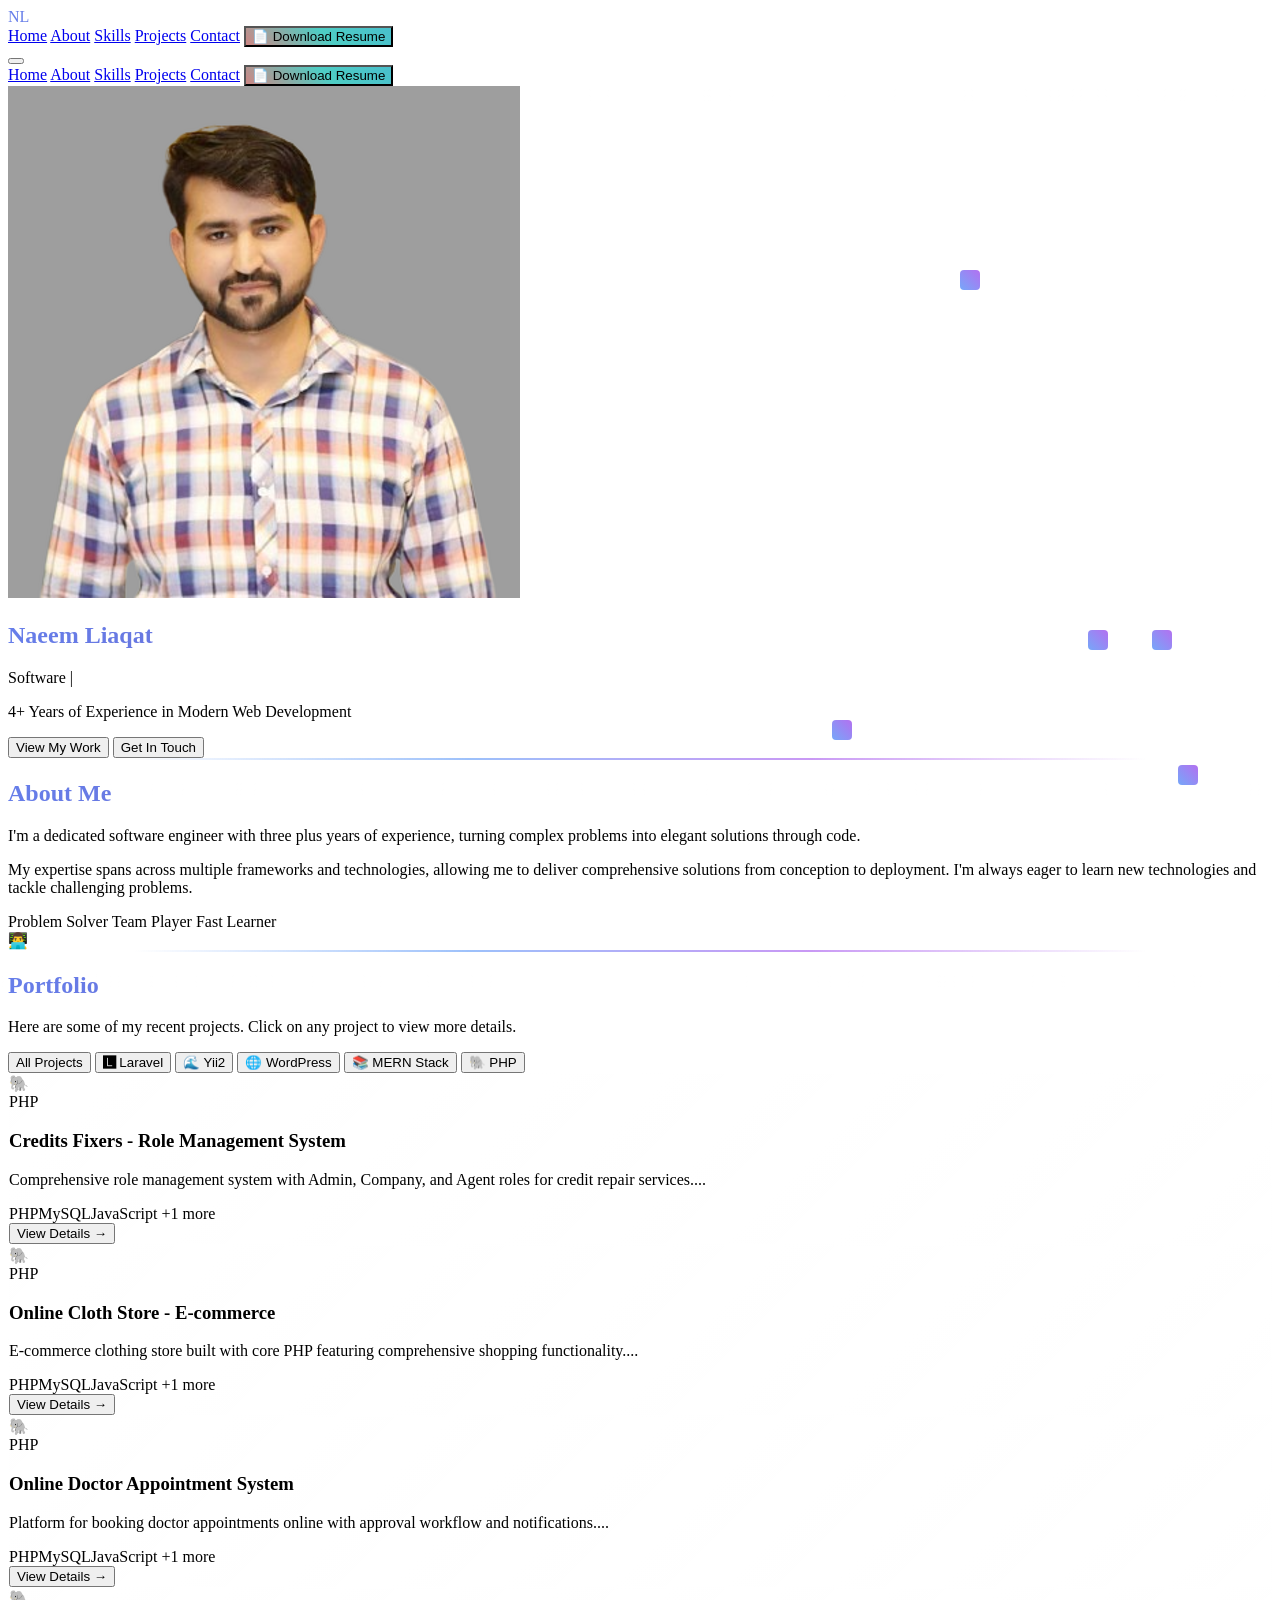
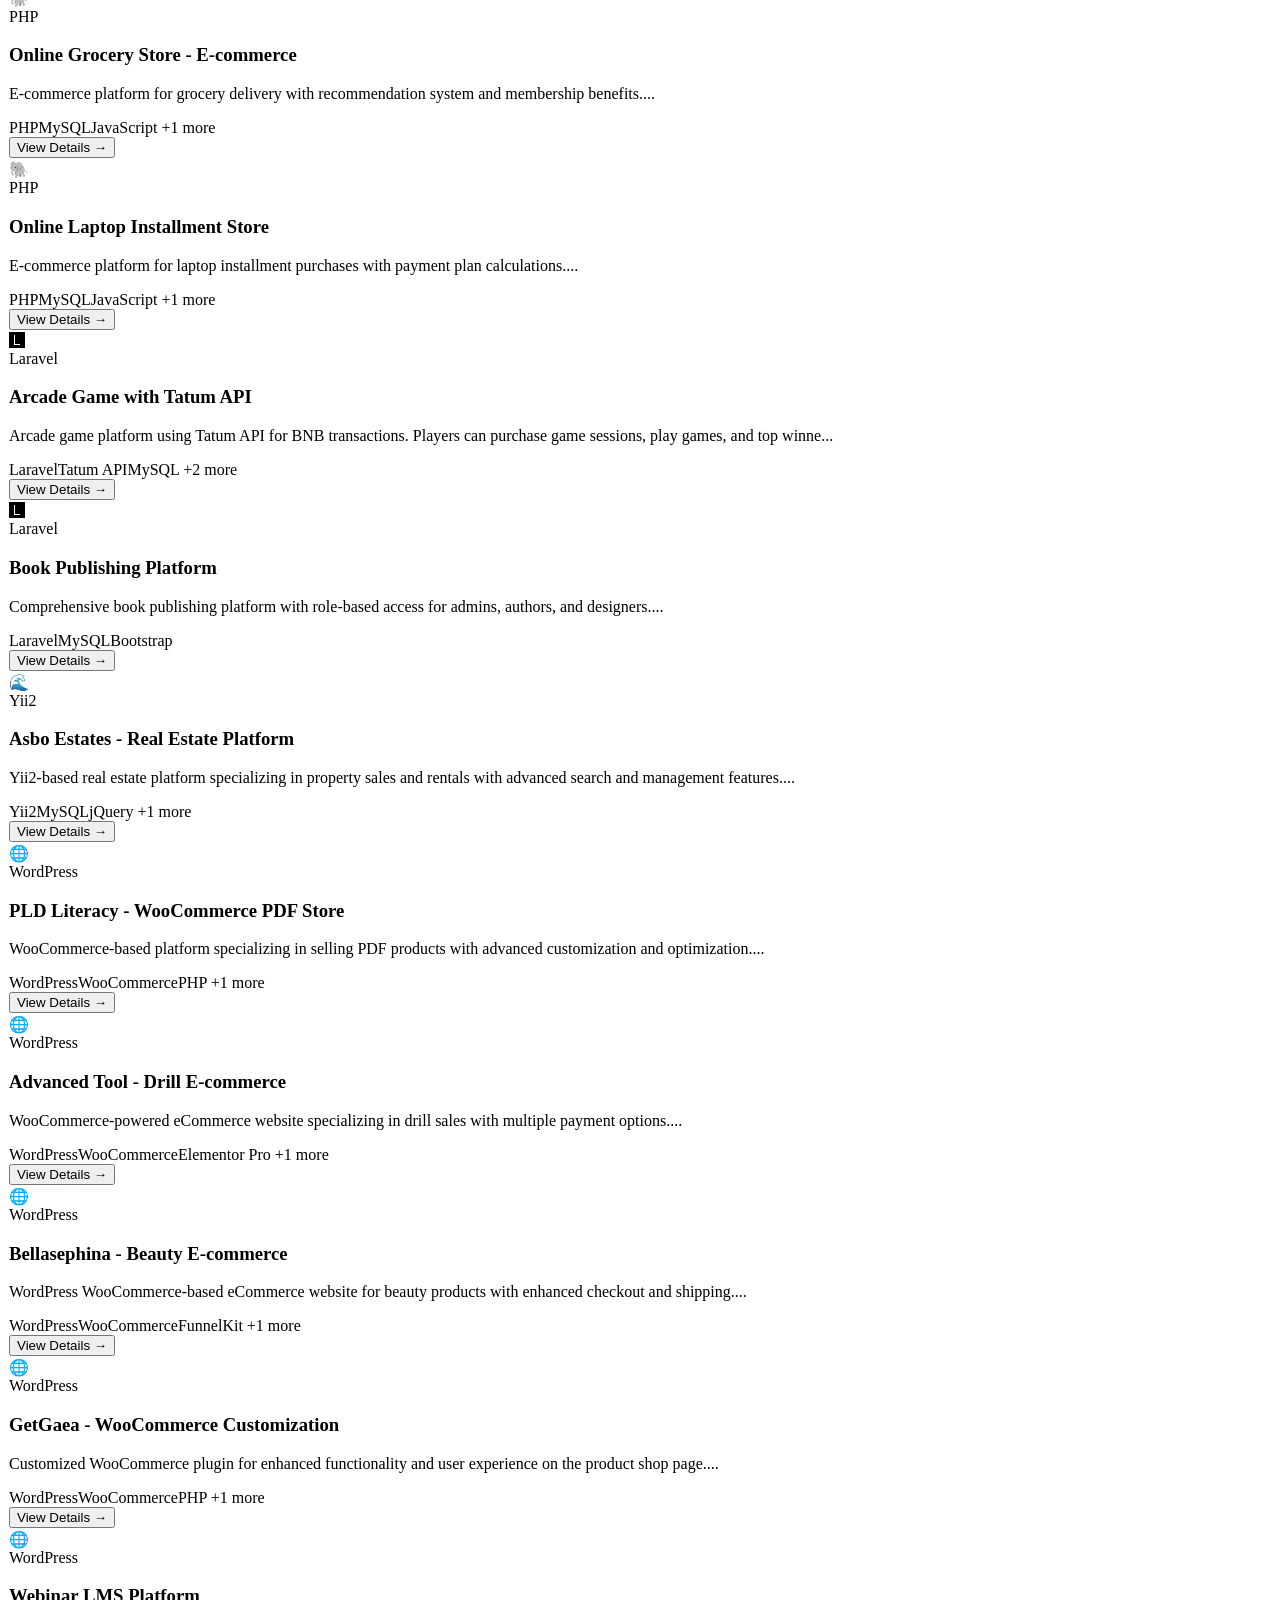
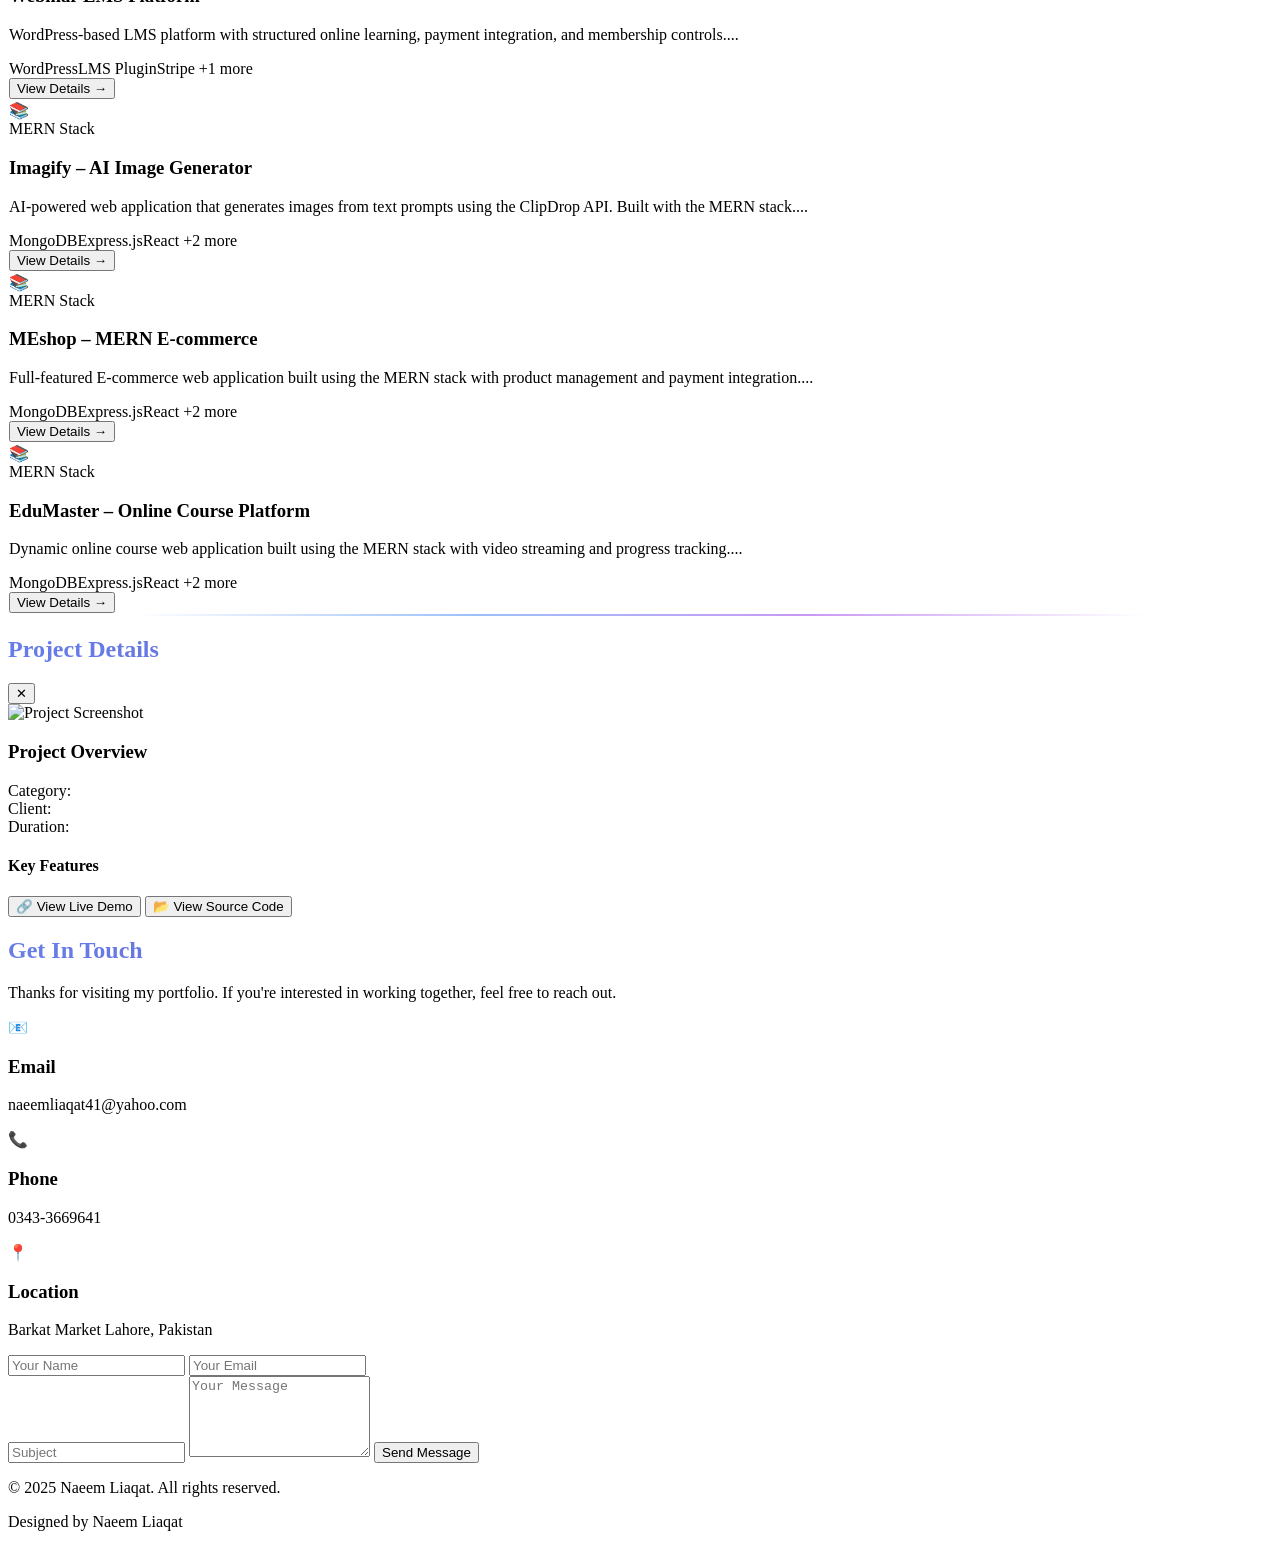
==== index.html @ 02dc53db "Initial portfolio commit" ====
<!DOCTYPE html>
<html lang="en">
<head>
    <meta charset="UTF-8">
    <meta name="viewport" content="width=device-width, initial-scale=1.0">
    <title>Naeem Liaqat - Software Engineer Portfolio</title>
    <link rel="stylesheet" href="https://cdnjs.cloudflare.com/ajax/libs/font-awesome/6.4.0/css/all.min.css">
    <script src="https://cdn.tailwindcss.com"></script>
    <style>
        @keyframes fadeInUp {
            from {
                opacity: 0;
                transform: translateY(30px);
            }
            to {
                opacity: 1;
                transform: translateY(0);
            }
        }
        
        @keyframes float {
            0%, 100% {
                transform: translateY(0px) rotateY(0deg);
            }
            50% {
                transform: translateY(-10px) rotateY(5deg);
            }
        }
        
        @keyframes thunderFlash {
            0%, 100% {
                opacity: 0;
                filter: brightness(1);
            }
            5% {
                opacity: 1;
                filter: brightness(2);
            }
            10% {
                opacity: 0.8;
                filter: brightness(1.8);
            }
            15% {
                opacity: 1;
                filter: brightness(2.2);
            }
            20%, 100% {
                opacity: 0;
                filter: brightness(1);
            }
        }

        @keyframes cloudMove {
            0% {
                transform: translateX(-100%) translateY(0);
            }
            50% {
                transform: translateX(0) translateY(-20px);
            }
            100% {
                transform: translateX(100%) translateY(0);
            }
        }
        
        @keyframes rainDrop {
            0% {
                opacity: 1;
                transform: translateY(-10px);
            }
            100% {
                opacity: 0;
                transform: translateY(50px);
            }
        }
        
        .animate-fadeInUp {
            animation: fadeInUp 0.8s ease-out;
        }
        
        .animate-float {
            animation: float 4s ease-in-out infinite;
        }
        
        .animate-thunder {
            animation: thunderFlash 3s ease-in-out;
        }

        .animate-cloud {
            animation: cloudMove 20s linear infinite;
        }
        
        .animate-rain {
            animation: rainDrop 1.5s linear infinite;
        }
        
        .gradient-text {
            background: linear-gradient(135deg, #667eea 0%, #764ba2 100%);
            -webkit-background-clip: text;
            -webkit-text-fill-color: transparent;
            background-clip: text;
        }
        
        .skill-card:hover {
            transform: perspective(1000px) translateY(-5px) rotateX(10deg) rotateY(5deg) scale(1.02);
            transition: all 0.3s ease;
        }
        
        .project-card {
            background: linear-gradient(135deg, rgba(255,255,255,0.1) 0%, rgba(255,255,255,0.05) 100%);
            backdrop-filter: blur(10px);
            border: 1px solid rgba(255,255,255,0.2);
            transform-style: preserve-3d;
        }
        
        .project-card:hover {
            transform: perspective(1000px) translateY(-10px) rotateX(5deg) rotateY(3deg) scale(1.02);
            transition: all 0.4s ease;
        }
        
        .floating-card {
            transform-style: preserve-3d;
            perspective: 1000px;
        }
        
        .modal-backdrop {
            backdrop-filter: blur(8px);
        }
        
        .download-btn {
            background: linear-gradient(45deg, #ff6b6b, #4ecdc4, #45b7d1, #96ceb4, #feca57);
            background-size: 300% 300%;
            animation: gradientShift 3s ease infinite;
        }
        
        @keyframes gradientShift {
            0% { background-position: 0% 50%; }
            50% { background-position: 100% 50%; }
            100% { background-position: 0% 50%; }
        }

        .typing-text::after {
            content: "|";
            animation: blink 1s infinite;
        }

        @keyframes blink {
            0%, 100% { opacity: 1; }
            50% { opacity: 0; }
        }

        .floating-shape {
            position: absolute;
            border-radius: 50%;
            background: linear-gradient(45deg, rgba(59, 130, 246, 0.2), rgba(147, 51, 234, 0.2));
            filter: blur(20px);
            z-index: -1;
        }

        .animated-block {
            position: absolute;
            width: 20px;
            height: 20px;
            background: linear-gradient(45deg, rgba(59, 130, 246, 0.7), rgba(147, 51, 234, 0.7));
            border-radius: 4px;
            z-index: -1;
            transform-style: preserve-3d;
        }

        .thunder-light {
            position: fixed;
            top: 0;
            left: 0;
            width: 100%;
            height: 100%;
            background: radial-gradient(circle at center, rgba(255, 255, 255, 0.4) 0%, transparent 70%);
            z-index: 9999;
            pointer-events: none;
            opacity: 0;
            mix-blend-mode: overlay;
        }

        .cloud {
            position: absolute;
            background: rgba(255, 255, 255, 0.1);
            border-radius: 50%;
            filter: blur(30px);
            z-index: -1;
            opacity: 0.6;
        }

        .lightning {
            position: absolute;
            background: linear-gradient(to bottom, transparent, rgba(255, 255, 255, 0.8), transparent);
            width: 2px;
            z-index: -1;
            opacity: 0;
            transform-origin: top center;
        }

        .rain-drop {
            position: absolute;
            width: 2px;
            height: 15px;
            background: linear-gradient(to bottom, transparent, rgba(255, 255, 255, 0.8));
            border-radius: 0 0 5px 5px;
            z-index: -1;
            opacity: 0.6;
        }

        .section-divider {
            height: 2px;
            background: linear-gradient(90deg, transparent, rgba(59, 130, 246, 0.5), rgba(147, 51, 234, 0.5), transparent);
            width: 80%;
            margin: 0 auto;
        }
    </style>
</head>
<body class="bg-gradient-to-br from-gray-900 via-blue-900 to-purple-900 min-h-screen text-white overflow-x-hidden">
    <!-- Thunder Light Effect -->
    <div id="thunderLight" class="thunder-light"></div>

    <!-- Navigation -->
    <nav class="fixed top-0 w-full z-50 bg-black/20 backdrop-blur-md border-b border-white/10">
        <div class="max-w-6xl mx-auto px-6 py-4">
            <div class="flex justify-between items-center">
                <div class="text-2xl font-bold gradient-text">NL</div>
                <div class="hidden md:flex space-x-8">
                    <a href="#home" class="nav-link hover:text-blue-400 transition-colors cursor-pointer">Home</a>
                    <a href="#about" class="nav-link hover:text-blue-400 transition-colors cursor-pointer">About</a>
                    <a href="#skills" class="nav-link hover:text-blue-400 transition-colors cursor-pointer">Skills</a>
                    <a href="#projects" class="nav-link hover:text-blue-400 transition-colors cursor-pointer">Projects</a>
                    <a href="#contact" class="nav-link hover:text-blue-400 transition-colors cursor-pointer">Contact</a>
                    <button onclick="downloadResume()" class="download-btn text-white font-semibold px-6 py-2 rounded-full hover:scale-105 transition-transform">
                        📄 Download Resume
                    </button>
                </div>
                <button id="menu-btn" class="md:hidden">
                    <div class="w-6 h-0.5 bg-white mb-1 transition-all"></div>
                    <div class="w-6 h-0.5 bg-white mb-1 transition-all"></div>
                    <div class="w-6 h-0.5 bg-white transition-all"></div>
                </button>
            </div>
        </div>
    </nav>

    <!-- Mobile Menu -->
    <div id="mobile-menu" class="fixed inset-0 bg-black/95 backdrop-blur-md z-40 transform -translate-x-full transition-transform md:hidden">
        <div class="flex flex-col items-center justify-center h-full space-y-8 text-2xl">
            <a href="#home" class="nav-link hover:text-blue-400 transition-colors mobile-link">Home</a>
            <a href="#about" class="nav-link hover:text-blue-400 transition-colors mobile-link">About</a>
            <a href="#skills" class="nav-link hover:text-blue-400 transition-colors mobile-link">Skills</a>
            <a href="#projects" class="nav-link hover:text-blue-400 transition-colors mobile-link">Projects</a>
            <a href="#contact" class="nav-link hover:text-blue-400 transition-colors mobile-link">Contact</a>
            <button onclick="downloadResume()" class="download-btn text-white font-semibold px-6 py-3 rounded-full">
                📄 Download Resume
            </button>
        </div>
    </div>

    <!-- Hero Section -->
    <section id="home" class="min-h-screen flex items-center justify-center relative overflow-hidden">
        <!-- 3D Animated Blocks -->
        <div class="animated-block animate-float" style="top: 20%; left: 15%; animation-delay: 0s;"></div>
        <div class="animated-block animate-float" style="top: 60%; left: 25%; animation-delay: 1s;"></div>
        <div class="animated-block animate-float" style="top: 30%; left: 75%; animation-delay: 2s;"></div>
        <div class="animated-block animate-float" style="top: 80%; left: 65%; animation-delay: 3s;"></div>
        
        <!-- Rain drops for home section -->
        <div id="home-rain-container" class="absolute inset-0 pointer-events-none"></div>
        
        <!-- Clouds for home section -->
        <div class="cloud animate-cloud" style="width: 300px; height: 100px; top: 10%; left: 0%; animation-delay: 0s;"></div>
        <div class="cloud animate-cloud" style="width: 250px; height: 80px; top: 25%; left: 0%; animation-delay: 5s;"></div>
        <div class="cloud animate-cloud" style="width: 200px; height: 70px; top: 40%; left: 0%; animation-delay: 10s;"></div>
        
        <div class="relative z-10 text-center px-6 animate-fadeInUp">
            <!-- Profile Image -->
            <div class="mb-8 mx-auto w-48 h-48 relative">
                <img src="./assets/images/Naeem-Liaqat.png" 
                     alt="Naeem Liaqat" class="w-full h-full object-cover rounded-full border-4 border-white/20 shadow-lg">
            </div>
            
            <h1 class="text-5xl md:text-7xl font-bold mb-4 gradient-text">
                Naeem Liaqat
            </h1>
            <p class="text-xl md:text-2xl mb-8 text-gray-300 typing-text" id="typing-text">
                Software Engineer
            </p>
            <p class="text-lg mb-12 text-gray-400 max-w-2xl mx-auto">
                4+ Years of Experience in Modern Web Development
            </p>
            <div class="flex flex-col sm:flex-row gap-4 justify-center">
                <button onclick="scrollToSection('projects')" class="bg-gradient-to-r from-blue-600 to-purple-600 hover:from-blue-700 hover:to-purple-700 px-8 py-3 rounded-full transition-all transform hover:scale-105 hover:rotate-1">
                    View My Work
                </button>
                <button onclick="scrollToSection('contact')" class="border border-white/30 hover:bg-white/10 px-8 py-3 rounded-full transition-all transform hover:scale-105 hover:-rotate-1">
                    Get In Touch
                </button>
            </div>
        </div>
    </section>

    <div class="section-divider"></div>

    <!-- About Section -->
    <section id="about" class="py-20 px-6 relative">
        <!-- Background Elements -->
        <div class="animated-block animate-float" style="top: 20%; left: 5%; animation-delay: 0s;"></div>
        <div class="animated-block animate-float" style="top: 70%; left: 90%; animation-delay: 2s;"></div>
        
        <!-- Rain drops for about section -->
        <div id="about-rain-container" class="absolute inset-0 pointer-events-none"></div>
        
        <!-- Clouds for about section -->
        <div class="cloud animate-cloud" style="width: 220px; height: 80px; top: 15%; left: 0%; animation-delay: 2s;"></div>
        <div class="cloud animate-cloud" style="width: 180px; height: 60px; top: 35%; left: 0%; animation-delay: 7s;"></div>
        
        <div class="max-w-4xl mx-auto">
            <h2 class="text-4xl font-bold text-center mb-12 gradient-text">About Me</h2>
            <div class="grid md:grid-cols-2 gap-12 items-center">
                <div class="animate-fadeInUp">
                    <p class="text-lg leading-relaxed mb-6 text-gray-300">
                        I'm a dedicated software engineer with three plus years of experience, turning complex problems into elegant solutions through code.
                    </p>
                    <p class="text-lg leading-relaxed mb-6 text-gray-300">
                        My expertise spans across multiple frameworks and technologies, allowing me to deliver comprehensive solutions from conception to deployment. I'm always eager to learn new technologies and tackle challenging problems.
                    </p>
                    <div class="flex flex-wrap gap-4">
                        <span class="bg-blue-600/20 text-blue-300 px-3 py-1 rounded-full text-sm hover:scale-110 transition-transform cursor-pointer">Problem Solver</span>
                        <span class="bg-purple-600/20 text-purple-300 px-3 py-1 rounded-full text-sm hover:scale-110 transition-transform cursor-pointer">Team Player</span>
                        <span class="bg-green-600/20 text-green-300 px-3 py-1 rounded-full text-sm hover:scale-110 transition-transform cursor-pointer">Fast Learner</span>
                    </div>
                </div>
                <div class="relative floating-card">
                    <div class="w-80 h-80 mx-auto bg-gradient-to-br from-blue-500/20 to-purple-600/20 rounded-3xl backdrop-blur-sm border border-white/10 flex items-center justify-center transform hover:scale-105 transition-transform">
                        <div class="text-8xl animate-float">👨‍💻</div>
                    </div>
                </div>
            </div>
        </div>
        
        <!-- Section End Effect -->
        <div class="section-divider mt-20"></div>
    </section>

    <!-- Projects Section -->
    <section id="projects" class="py-20 px-6 bg-black/20 relative">
        <!-- Background Elements -->
        <div class="animated-block animate-float" style="top: 15%; left: 7%; animation-delay: 1s;"></div>
        <div class="animated-block animate-float" style="top: 85%; left: 92%; animation-delay: 3s;"></div>
        
        <!-- Rain drops for projects section -->
        <div id="projects-rain-container" class="absolute inset-0 pointer-events-none"></div>
        
        <!-- Clouds for projects section -->
        <div class="cloud animate-cloud" style="width: 200px; height: 75px; top: 12%; left: 0%; animation-delay: 8s;"></div>
        <div class="cloud animate-cloud" style="width: 160px; height: 60px; top: 32%; left: 0%; animation-delay: 13s;"></div>
        
        <div class="max-w-7xl mx-auto">
            <h2 class="text-4xl font-bold text-center mb-12 gradient-text">Portfolio</h2>
            <p class="text-center text-xl mb-12 text-gray-300 max-w-3xl mx-auto">
                Here are some of my recent projects. Click on any project to view more details.
            </p>
            
            <!-- Project Category Tabs -->
            <div class="flex flex-wrap justify-center mb-12 gap-4">
                <button onclick="showProjects('all')" class="project-tab active bg-gradient-to-r from-blue-600 to-purple-600 text-white px-6 py-3 rounded-full font-semibold transition-all transform hover:scale-105" data-category="all">
                    All Projects
                </button>
                <button onclick="showProjects('laravel')" class="project-tab bg-white/10 backdrop-blur-sm border border-white/20 text-white px-6 py-3 rounded-full font-semibold transition-all transform hover:scale-105" data-category="laravel">
                    🅻 Laravel
                </button>
                <button onclick="showProjects('yii2')" class="project-tab bg-white/10 backdrop-blur-sm border border-white/20 text-white px-6 py-3 rounded-full font-semibold transition-all transform hover:scale-105" data-category="yii2">
                    🌊 Yii2
                </button>
                <button onclick="showProjects('wordpress')" class="project-tab bg-white/10 backdrop-blur-sm border border-white/20 text-white px-6 py-3 rounded-full font-semibold transition-all transform hover:scale-105" data-category="wordpress">
                    🌐 WordPress
                </button>
                <button onclick="showProjects('mern')" class="project-tab bg-white/10 backdrop-blur-sm border border-white/20 text-white px-6 py-3 rounded-full font-semibold transition-all transform hover:scale-105" data-category="mern">
                    📚 MERN Stack
                </button>
                <button onclick="showProjects('php')" class="project-tab bg-white/10 backdrop-blur-sm border border-white/20 text-white px-6 py-3 rounded-full font-semibold transition-all transform hover:scale-105" data-category="php">
                    🐘 PHP
                </button>
            </div>

            <!-- Projects Grid -->
            <div id="projects-grid" class="grid md:grid-cols-2 lg:grid-cols-3 gap-8">
                <!-- Projects will be dynamically inserted here -->
            </div>
        </div>
        
        <!-- Section End Effect -->
        <div class="section-divider mt-20"></div>
    </section>

    <!-- Project Modal -->
    <div id="projectModal" class="fixed inset-0 bg-black/80 modal-backdrop hidden items-center justify-center z-50 p-4">
        <div class="bg-gradient-to-br from-gray-900 to-blue-900 rounded-2xl max-w-4xl w-full max-h-[90vh] overflow-y-auto border border-white/20">
            <div class="sticky top-0 bg-gradient-to-r from-gray-900 to-blue-900 p-6 border-b border-white/20 flex justify-between items-center">
                <h2 id="modalTitle" class="text-2xl font-bold gradient-text">Project Details</h2>
                <button onclick="closeProjectModal()" class="text-gray-400 hover:text-white text-2xl transform hover:scale-110 transition-all">
                    ✕
                </button>
            </div>
            <div class="p-6">
                <div class="grid md:grid-cols-2 gap-6 mb-6">
                    <div id="modalImageContainer" class="relative group">
                        <img id="modalImage" src="" alt="Project Screenshot" class="w-full h-64 object-cover rounded-xl transform group-hover:scale-105 transition-transform duration-300">
                        <div class="absolute inset-0 bg-gradient-to-t from-black/50 to-transparent rounded-xl opacity-0 group-hover:opacity-100 transition-opacity"></div>
                    </div>
                    <div>
                        <h3 class="text-xl font-semibold mb-4 text-blue-300">Project Overview</h3>
                        <p id="modalDescription" class="text-gray-300 leading-relaxed mb-4"></p>
                        <div id="modalTechnologies" class="flex flex-wrap gap-2 mb-4"></div>
                        <div class="space-y-2">
                            <div class="flex justify-between text-sm">
                                <span class="text-gray-400">Category:</span>
                                <span id="modalCategory" class="text-white"></span>
                            </div>
                            <div class="flex justify-between text-sm">
                                <span class="text-gray-400">Client:</span>
                                <span id="modalClient" class="text-white"></span>
                            </div>
                            <div class="flex justify-between text-sm">
                                <span class="text-gray-400">Duration:</span>
                                <span id="modalDuration" class="text-white"></span>
                            </div>
                        </div>
                    </div>
                </div>
                
                <div class="mb-6">
                    <h4 class="text-lg font-semibold mb-3 text-green-300">Key Features</h4>
                    <ul id="modalFeatures" class="space-y-2 text-gray-300"></ul>
                </div>
                
                <div class="mt-6 pt-6 border-t border-white/20 flex flex-col sm:flex-row gap-4">
                    <button id="liveDemoBtn" class="bg-gradient-to-r from-blue-600 to-purple-600 hover:from-blue-700 hover:to-purple-700 px-6 py-3 rounded-lg font-semibold transition-all transform hover:scale-105">
                        🔗 View Live Demo
                    </button>
                    <button id="sourceCodeBtn" class="border border-white/30 hover:bg-white/10 px-6 py-3 rounded-lg font-semibold transition-all transform hover:scale-105">
                        📂 View Source Code
                    </button>
                </div>
            </div>
        </div>
    </div>

    <!-- Contact Section -->
    <section id="contact" class="py-20 px-6 relative">
        <!-- Background Elements -->
        <div class="animated-block animate-float" style="top: 20%; left: 10%; animation-delay: 2s;"></div>
        <div class="animated-block animate-float" style="top: 70%; left: 85%; animation-delay: 4s;"></div>
        
        <!-- Rain drops for contact section -->
        <div id="contact-rain-container" class="absolute inset-0 pointer-events-none"></div>
        
        <!-- Clouds for contact section -->
        <div class="cloud animate-cloud" style="width: 180px; height: 65px; top: 15%; left: 0%; animation-delay: 10s;"></div>
        <div class="cloud animate-cloud" style="width: 220px; height: 80px; top: 40%; left: 0%; animation-delay: 15s;"></div>
        
        <div class="max-w-4xl mx-auto text-center">
            <h2 class="text-4xl font-bold mb-8 gradient-text">Get In Touch</h2>
            <p class="text-xl mb-12 text-gray-300">
                Thanks for visiting my portfolio. If you're interested in working together, feel free to reach out.
            </p>
            
            <div class="grid md:grid-cols-3 gap-8 mb-12">
                <div class="bg-gradient-to-br from-blue-500/20 to-purple-600/20 backdrop-blur-sm border border-white/10 rounded-2xl p-6 floating-card transform hover:scale-105 transition-all">
                    <div class="text-3xl mb-4 animate-float">📧</div>
                    <h3 class="font-semibold mb-2">Email</h3>
                    <p class="text-gray-400">naeemliaqat41@yahoo.com</p>
                </div>
                
                <div class="bg-gradient-to-br from-green-500/20 to-blue-600/20 backdrop-blur-sm border border-white/10 rounded-2xl p-6 floating-card transform hover:scale-105 transition-all">
                    <div class="text-3xl mb-4 animate-float" style="animation-delay: -1s;">📞</div>
                    <h3 class="font-semibold mb-2">Phone</h3>
                    <p class="text-gray-400">0343-3669641</p>
                </div>
                
                <div class="bg-gradient-to-br from-purple-500/20 to-pink-600/20 backdrop-blur-sm border border-white/10 rounded-2xl p-6 floating-card transform hover:scale-105 transition-all">
                    <div class="text-3xl mb-4 animate-float" style="animation-delay: -2s;">📍</div>
                    <h3 class="font-semibold mb-2">Location</h3>
                    <p class="text-gray-400">Barkat Market Lahore, Pakistan</p>
                </div>
            </div>

            <div class="bg-gradient-to-br from-white/10 to-white/5 backdrop-blur-sm border border-white/20 rounded-2xl p-8 floating-card">
                <form class="space-y-6">
                    <div class="grid md:grid-cols-2 gap-6">
                        <input type="text" placeholder="Your Name" class="bg-white/10 border border-white/20 rounded-lg px-4 py-3 focus:outline-none focus:border-blue-400 transition-colors transform focus:scale-105">
                        <input type="email" placeholder="Your Email" class="bg-white/10 border border-white/20 rounded-lg px-4 py-3 focus:outline-none focus:border-blue-400 transition-colors transform focus:scale-105">
                    </div>
                    <input type="text" placeholder="Subject" class="w-full bg-white/10 border border-white/20 rounded-lg px-4 py-3 focus:outline-none focus:border-blue-400 transition-colors transform focus:scale-105">
                    <textarea rows="5" placeholder="Your Message" class="w-full bg-white/10 border border-white/20 rounded-lg px-4 py-3 focus:outline-none focus:border-blue-400 transition-colors resize-none transform focus:scale-105"></textarea>
                    <button type="submit" class="w-full bg-gradient-to-r from-blue-600 to-purple-600 hover:from-blue-700 hover:to-purple-700 px-8 py-3 rounded-lg font-semibold transition-all transform hover:scale-105">
                        Send Message
                    </button>
                </form>
            </div>
        </div>
    </section>

    <!-- Footer -->
    <footer class="py-8 px-6 border-t border-white/10">
        <div class="max-w-6xl mx-auto text-center">
            <p class="text-gray-400">&copy; 2025 Naeem Liaqat. All rights reserved.</p>
            <p class="text-gray-500 mt-2">Designed by Naeem Liaqat</p>
        </div>
    </footer>

    <script>
        // Project data
        const projectData = {
            // PHP Projects
            creditFixers: {
                title: "Credits Fixers - Role Management System",
                image: "https://images.unsplash.com/photo-1551288049-bebda4e38f71?w=800",
                category: "php",
                client: "AreSync IT Consultant",
                duration: "Ongoing",
                description: "Comprehensive role management system with Admin, Company, and Agent roles for credit repair services.",
                technologies: [
                    { name: "PHP", color: "purple" },
                    { name: "MySQL", color: "orange" },
                    { name: "JavaScript", color: "yellow" },
                    { name: "Bootstrap", color: "purple" }
                ],
                features: [
                    "Three-tier role system: Admin, Company, Agent",
                    "Customer request management",
                    "Admin control panel for user management",
                    "Company and agent performance tracking",
                    "Secure authentication system"
                ],
                liveUrl: "https://www.creditsfixer.com/",
                sourceUrl: "#"
            },
            onlineClothStore: {
                title: "Online Cloth Store - E-commerce",
                image: "https://images.unsplash.com/photo-1489987707025-afc232f7ea0f?w=800",
                category: "php",
                client: "Self Project",
                duration: "1 month",
                description: "E-commerce clothing store built with core PHP featuring comprehensive shopping functionality.",
                technologies: [
                    { name: "PHP", color: "purple" },
                    { name: "MySQL", color: "orange" },
                    { name: "JavaScript", color: "yellow" },
                    { name: "Bootstrap", color: "purple" }
                ],
                features: [
                    "Product categories and catalog",
                    "Shopping cart and checkout",
                    "Payment gateway integration",
                    "Coupon code system",
                    "Order history and tracking",
                    "Product reviews and ratings"
                ],
                liveUrl: "http://www.ecommercelaravel.000webhostapp.com/",
                sourceUrl: "#"
            },
            onlineDoctor: {
                title: "Online Doctor Appointment System",
                image: "https://images.unsplash.com/photo-1532938911079-1b06ac7ceec7?w=800",
                category: "php",
                client: "Local Client",
                duration: "1 month",
                description: "Platform for booking doctor appointments online with approval workflow and notifications.",
                technologies: [
                    { name: "PHP", color: "purple" },
                    { name: "MySQL", color: "orange" },
                    { name: "JavaScript", color: "yellow" },
                    { name: "Bootstrap", color: "purple" }
                ],
                features: [
                    "User and doctor registration",
                    "Appointment booking system",
                    "Admin approval workflow",
                    "Email notifications",
                    "Doctor management panel"
                ],
                liveUrl: "#",
                sourceUrl: "#"
            },
            onlineGrocery: {
                title: "Online Grocery Store - E-commerce",
                image: "https://images.unsplash.com/photo-1586201375761-83865001e31c?w=800",
                category: "php",
                client: "University Project",
                duration: "3 months",
                description: "E-commerce platform for grocery delivery with recommendation system and membership benefits.",
                technologies: [
                    { name: "PHP", color: "purple" },
                    { name: "MySQL", color: "orange" },
                    { name: "JavaScript", color: "yellow" },
                    { name: "Bootstrap", color: "purple" }
                ],
                features: [
                    "Product recommendation system",
                    "Membership discounts",
                    "Order tracking",
                    "User reviews and suggestions",
                    "Advanced search and filtering"
                ],
                liveUrl: "http://www.ecomgrocerystore.com/",
                sourceUrl: "#"
            },
            onlineLaptop: {
                title: "Online Laptop Installment Store",
                image: "https://images.unsplash.com/photo-1588872657578-7efd1f1555ed?w=800",
                category: "php",
                client: "Local Client",
                duration: "2 weeks",
                description: "E-commerce platform for laptop installment purchases with payment plan calculations.",
                technologies: [
                    { name: "PHP", color: "purple" },
                    { name: "MySQL", color: "orange" },
                    { name: "JavaScript", color: "yellow" },
                    { name: "Bootstrap", color: "purple" }
                ],
                features: [
                    "Installment calculation panel",
                    "Product catalog",
                    "Checkout with COD & credit card",
                    "Order history",
                    "Payment plan management"
                ],
                liveUrl: "#",
                sourceUrl: "#"
            },

            // Laravel Projects
            arcadeGame: {
                title: "Arcade Game with Tatum API",
                image: "https://images.unsplash.com/photo-1550745165-9bc0b252726f?w=800",
                category: "laravel",
                client: "Brown Tech Company",
                duration: "2 months",
                description: "Arcade game platform using Tatum API for BNB transactions. Players can purchase game sessions, play games, and top winners receive rewards in BNB.",
                technologies: [
                    { name: "Laravel", color: "red" },
                    { name: "Tatum API", color: "blue" },
                    { name: "MySQL", color: "orange" },
                    { name: "JavaScript", color: "yellow" },
                    { name: "BNB Blockchain", color: "yellow" }
                ],
                features: [
                    "User registration with Tatum BNB account creation",
                    "Game session purchase system",
                    "BNB balance display for users",
                    "Real-time leaderboard showing top 10 players",
                    "Admin panel for game management",
                    "Automated reward distribution to top 3 winners",
                    "Secure BNB transactions between user and admin accounts"
                ],
                liveUrl: "https://reading.brownetech.com/",
                sourceUrl: "#"
            },
            bookPublish: {
                title: "Book Publishing Platform",
                image: "https://images.unsplash.com/photo-1544947950-fa07a98d237f?w=800",
                category: "laravel",
                client: "Brown Tech Company",
                duration: "2 days",
                description: "Comprehensive book publishing platform with role-based access for admins, authors, and designers.",
                technologies: [
                    { name: "Laravel", color: "red" },
                    { name: "MySQL", color: "orange" },
                    { name: "Bootstrap", color: "purple" }
                ],
                features: [
                    "Admin role: Add authors/designers, approve books, update profiles",
                    "Author role: Add books, track pending/publish status",
                    "Designer role: Add designs, track approval status",
                    "Notification system for admins",
                    "Book status management (pending, approved, published)"
                ],
                liveUrl: "#",
                sourceUrl: "#"
            },

            // Yii2 Projects
            asboEstates: {
                title: "Asbo Estates - Real Estate Platform",
                image: "https://images.unsplash.com/photo-1560518883-ce09059eeffa?w=800",
                category: "yii2",
                client: "Real Estate Client",
                duration: "3 months",
                description: "Yii2-based real estate platform specializing in property sales and rentals with advanced search and management features.",
                technologies: [
                    { name: "Yii2", color: "blue" },
                    { name: "MySQL", color: "orange" },
                    { name: "jQuery", color: "blue" },
                    { name: "Bootstrap", color: "purple" }
                ],
                features: [
                    "Property listing management",
                    "Advanced search and filtering",
                    "User registration and favorites",
                    "Admin dashboard for property management",
                    "Responsive design for all devices"
                ],
                liveUrl: "https://asboestates.com/",
                sourceUrl: "#"
            },

            // WordPress Projects
            pldLiteracy: {
                title: "PLD Literacy - WooCommerce PDF Store",
                image: "https://images.unsplash.com/photo-1506784983877-45594efa4cbe?w=800",
                category: "wordpress",
                client: "Company Project",
                duration: "Ongoing",
                description: "WooCommerce-based platform specializing in selling PDF products with advanced customization and optimization.",
                technologies: [
                    { name: "WordPress", color: "blue" },
                    { name: "WooCommerce", color: "purple" },
                    { name: "PHP", color: "purple" },
                    { name: "JavaScript", color: "yellow" }
                ],
                features: [
                    "Custom PDF product delivery system",
                    "License key management",
                    "Custom Gutenberg blocks",
                    "Email validation before registration",
                    "Performance optimization with caching",
                    "Custom checkout process"
                ],
                liveUrl: "https://pld-literacy.org/",
                sourceUrl: "#"
            },
            advancedTool: {
                title: "Advanced Tool - Drill E-commerce",
                image: "https://images.unsplash.com/photo-1586953208448-b95a79798f07?w=800",
                category: "wordpress",
                client: "Company Project",
                duration: "2 months",
                description: "WooCommerce-powered eCommerce website specializing in drill sales with multiple payment options.",
                technologies: [
                    { name: "WordPress", color: "blue" },
                    { name: "WooCommerce", color: "purple" },
                    { name: "Elementor Pro", color: "blue" },
                    { name: "Authorize.Net", color: "green" }
                ],
                features: [
                    "Product catalog with multiple drill categories",
                    "Authorize.Net and COD payment integration",
                    "Elementor Pro designed pages",
                    "Responsive design",
                    "Advanced product filtering"
                ],
                liveUrl: "https://advancedtool.com/",
                sourceUrl: "#"
            },
            bellasephina: {
                title: "Bellasephina - Beauty E-commerce",
                image: "https://images.unsplash.com/photo-1556742049-0cfed4f6a45d?w=800",
                category: "wordpress",
                client: "Company Project",
                duration: "1.5 months",
                description: "WordPress WooCommerce-based eCommerce website for beauty products with enhanced checkout and shipping.",
                technologies: [
                    { name: "WordPress", color: "blue" },
                    { name: "WooCommerce", color: "purple" },
                    { name: "FunnelKit", color: "purple" },
                    { name: "Astra Theme", color: "blue" }
                ],
                features: [
                    "FunnelKit checkout optimization",
                    "Custom shipping rules by category",
                    "Astra theme customization",
                    "Staging to live migration",
                    "Image watermarking and download protection"
                ],
                liveUrl: "https://bellasephina.com/",
                sourceUrl: "#"
            },
            getgaea: {
                title: "GetGaea - WooCommerce Customization",
                image: "https://images.unsplash.com/photo-1563013544-824ae1b704d3?w=800",
                category: "wordpress",
                client: "Company Project",
                duration: "1 month",
                description: "Customized WooCommerce plugin for enhanced functionality and user experience on the product shop page.",
                technologies: [
                    { name: "WordPress", color: "blue" },
                    { name: "WooCommerce", color: "purple" },
                    { name: "PHP", color: "purple" },
                    { name: "JavaScript", color: "yellow" }
                ],
                features: [
                    "Dynamic product pricing",
                    "Optimized Add to Cart functionality",
                    "Subscription discount integration",
                    "Redesigned shop page layout",
                    "Enhanced pricing display logic"
                ],
                liveUrl: "https://getgaea.com/",
                sourceUrl: "#"
            },
            webinar: {
                title: "Webinar LMS Platform",
                image: "https://images.unsplash.com/photo-1516321318423-f06f85e504b3?w=800",
                category: "wordpress",
                client: "Company Project",
                duration: "2 months",
                description: "WordPress-based LMS platform with structured online learning, payment integration, and membership controls.",
                technologies: [
                    { name: "WordPress", color: "blue" },
                    { name: "LMS Plugin", color: "purple" },
                    { name: "Stripe", color: "green" },
                    { name: "Elementor", color: "blue" }
                ],
                features: [
                    "MS LMS Plugin & Stripe integration",
                    "Dual login system (UID & paid registration)",
                    "Course progression with sequential unlocking",
                    "Custom video delivery upon completion",
                    "Membership & content restriction"
                ],
                liveUrl: "https://webinar.tradetravelchill.club/",
                sourceUrl: "#"
            },

            // MERN Stack Projects
            imagify: {
                title: "Imagify – AI Image Generator",
                image: "https://images.unsplash.com/photo-1643330683233-ff2ac89b002c?w=800",
                category: "mern",
                client: "Personal Project",
                duration: "3 months",
                description: "AI-powered web application that generates images from text prompts using the ClipDrop API. Built with the MERN stack.",
                technologies: [
                    { name: "MongoDB", color: "green" },
                    { name: "Express.js", color: "yellow" },
                    { name: "React", color: "cyan" },
                    { name: "Node.js", color: "green" },
                    { name: "ClipDrop API", color: "blue" }
                ],
                features: [
                    "Text-to-image generation using AI",
                    "User authentication and profile management",
                    "Image gallery for generated images",
                    "Download and share functionality",
                    "Responsive design for all devices"
                ],
                liveUrl: "#",
                sourceUrl: "#"
            },
            meshop: {
                title: "MEshop – MERN E-commerce",
                image: "https://images.unsplash.com/photo-1556742049-0cfed4f6a45d?w=800",
                category: "mern",
                client: "Personal Project",
                duration: "4 months",
                description: "Full-featured E-commerce web application built using the MERN stack with product management and payment integration.",
                technologies: [
                    { name: "MongoDB", color: "green" },
                    { name: "Express.js", color: "yellow" },
                    { name: "React", color: "cyan" },
                    { name: "Node.js", color: "green" },
                    { name: "Stripe", color: "purple" }
                ],
                features: [
                    "Product catalog with categories and filters",
                    "Shopping cart and checkout process",
                    "User authentication and profile management",
                    "Payment integration with Stripe",
                    "Order history and tracking",
                    "Admin dashboard for product management"
                ],
                liveUrl: "#",
                sourceUrl: "#"
            },
            edumaster: {
                title: "EduMaster – Online Course Platform",
                image: "https://images.unsplash.com/photo-1516321318423-f06f85e504b3?w=800",
                category: "mern",
                client: "Personal Project",
                duration: "5 months",
                description: "Dynamic online course web application built using the MERN stack with video streaming and progress tracking.",
                technologies: [
                    { name: "MongoDB", color: "green" },
                    { name: "Express.js", color: "yellow" },
                    { name: "React", color: "cyan" },
                    { name: "Node.js", color: "green" },
                    { name: "Video.js", color: "blue" }
                ],
                features: [
                    "Course catalog with categories",
                    "Video streaming and progress tracking",
                    "User enrollment and certificate generation",
                    "Instructor dashboard for course management",
                    "Payment integration for course purchases",
                    "Review and rating system for courses"
                ],
                liveUrl: "#",
                sourceUrl: "#"
            }
        };

        // Function to render projects based on category
        function renderProjects(category = 'all') {
            const projectsGrid = document.getElementById('projects-grid');
            projectsGrid.innerHTML = '';

            const filteredProjects = Object.entries(projectData).filter(([key, project]) => 
                category === 'all' || project.category === category
            );

            filteredProjects.forEach(([key, project], index) => {
                const projectCard = document.createElement('div');
                projectCard.className = 'project-card rounded-2xl p-6 cursor-pointer floating-card opacity-0 transform translate-y-4';
                projectCard.style.animationDelay = `${index * 0.1}s`;
                
                projectCard.innerHTML = `
                    <div class="h-48 bg-gradient-to-br from-${getCategoryColor(project.category)}-500 to-${getCategoryColor(project.category)}-600 rounded-xl mb-6 flex items-center justify-center relative overflow-hidden">
                        <div class="absolute inset-0 bg-[url('${project.image}')] bg-cover bg-center opacity-70"></div>
                        <div class="text-4xl z-10 animate-float" style="animation-delay: -${index}s;">${getCategoryIcon(project.category)}</div>
                        <div class="absolute top-2 right-2 bg-black/60 backdrop-blur-sm px-2 py-1 rounded-full text-xs text-white">
                            ${getCategoryLabel(project.category)}
                        </div>
                    </div>
                    <h3 class="text-xl font-semibold mb-3">${project.title}</h3>
                    <p class="text-gray-400 mb-4 line-clamp-3">${project.description.substring(0, 120)}...</p>
                    <div class="flex flex-wrap gap-2 mb-4">
                        ${project.technologies.slice(0, 3).map(tech => 
                            `<span class="bg-${tech.color}-600/20 text-${tech.color}-300 px-2 py-1 rounded text-xs">${tech.name}</span>`
                        ).join('')}
                        ${project.technologies.length > 3 ? `<span class="text-gray-400 text-xs">+${project.technologies.length - 3} more</span>` : ''}
                    </div>
                    <button class="text-blue-400 hover:text-blue-300 font-medium hover:scale-105 transition-transform">View Details →</button>
                `;

                projectCard.addEventListener('click', () => openProjectModal(key));
                projectsGrid.appendChild(projectCard);

                // Animate in
                setTimeout(() => {
                    projectCard.style.opacity = '1';
                    projectCard.style.transform = 'translateY(0)';
                }, index * 100);
            });
        }

        // Helper functions
        function getCategoryColor(category) {
            const colors = {
                'laravel': 'red',
                'yii2': 'blue',
                'wordpress': 'blue',
                'mern': 'green',
                'php': 'purple'
            };
            return colors[category] || 'blue';
        }

        function getCategoryIcon(category) {
            const icons = {
                'laravel': '🅻',
                'yii2': '🌊',
                'wordpress': '🌐',
                'mern': '📚',
                'php': '🐘'
            };
            return icons[category] || '💻';
        }

        function getCategoryLabel(category) {
            const labels = {
                'laravel': 'Laravel',
                'yii2': 'Yii2',
                'wordpress': 'WordPress',
                'mern': 'MERN Stack',
                'php': 'PHP'
            };
            return labels[category] || 'Web Dev';
        }

        // Thunder light effect function
        function showThunderLight() {
            const thunderLight = document.getElementById('thunderLight');
            thunderLight.classList.add('animate-thunder');
            
            setTimeout(() => {
                thunderLight.classList.remove('animate-thunder');
            }, 3000);
        }

        // Create lightning effect between blocks
        function createLightning() {
            const blocks = document.querySelectorAll('.animated-block');
            if (blocks.length < 2) return;
            
            // Remove existing lightning
            document.querySelectorAll('.lightning').forEach(el => el.remove());
            
            // Create lightning between random blocks
            const block1 = blocks[Math.floor(Math.random() * blocks.length)];
            const block2 = blocks[Math.floor(Math.random() * blocks.length)];
            
            if (block1 && block2 && block1 !== block2) {
                const rect1 = block1.getBoundingClientRect();
                const rect2 = block2.getBoundingClientRect();
                
                const x1 = rect1.left + rect1.width / 2;
                const y1 = rect1.top + rect1.height / 2;
                const x2 = rect2.left + rect2.width / 2;
                const y2 = rect2.top + rect2.height / 2;
                
                const length = Math.sqrt(Math.pow(x2 - x1, 2) + Math.pow(y2 - y1, 2));
                const angle = Math.atan2(y2 - y1, x2 - x1) * 180 / Math.PI;
                
                const lightning = document.createElement('div');
                lightning.className = 'lightning animate-thunder';
                lightning.style.width = '2px';
                lightning.style.height = `${length}px`;
                lightning.style.left = `${x1}px`;
                lightning.style.top = `${y1}px`;
                lightning.style.transform = `rotate(${angle}deg)`;
                lightning.style.opacity = '0';
                
                document.body.appendChild(lightning);
                
                // Animate the lightning
                setTimeout(() => {
                    lightning.style.opacity = '0.8';
                    setTimeout(() => {
                        lightning.style.opacity = '0';
                        setTimeout(() => lightning.remove(), 1000);
                    }, 200);
                }, 100);
            }
        }

        // Create rain drops for a section
        function createRainDrops(containerId, count = 30) {
            const container = document.getElementById(containerId);
            if (!container) return;
            
            // Clear existing rain drops
            container.innerHTML = '';
            
            // Create new rain drops
            for (let i = 0; i < count; i++) {
                const drop = document.createElement('div');
                drop.className = 'rain-drop animate-rain';
                drop.style.left = `${Math.random() * 100}%`;
                drop.style.animationDelay = `${Math.random() * 2}s`;
                drop.style.animationDuration = `${0.5 + Math.random() * 1}s`;
                container.appendChild(drop);
            }
        }

        // Project filtering function
        function showProjects(category) {
            // Update active tab
            document.querySelectorAll('.project-tab').forEach(tab => {
                tab.classList.remove('active');
                tab.classList.remove('bg-gradient-to-r', 'from-blue-600', 'to-purple-600');
                tab.classList.add('bg-white/10', 'backdrop-blur-sm', 'border', 'border-white/20');
            });

            const activeTab = document.querySelector(`.project-tab[data-category="${category}"]`);
            if (activeTab) {
                activeTab.classList.add('active');
                activeTab.classList.remove('bg-white/10', 'backdrop-blur-sm', 'border', 'border-white/20');
                activeTab.classList.add('bg-gradient-to-r', 'from-blue-600', 'to-purple-600');
            }

            // Show thunder light effect
            showThunderLight();
            
            // Create lightning between blocks
            createLightning();

            // Render projects
            renderProjects(category);
        }

        // Mobile menu toggle
        const menuBtn = document.getElementById('menu-btn');
        const mobileMenu = document.getElementById('mobile-menu');
        const mobileLinks = document.querySelectorAll('.mobile-link');

        menuBtn.addEventListener('click', () => {
            mobileMenu.classList.toggle('-translate-x-full');
        });

        mobileLinks.forEach(link => {
            link.addEventListener('click', () => {
                mobileMenu.classList.add('-translate-x-full');
            });
        });

        // Smooth scrolling
        function scrollToSection(sectionId) {
            document.getElementById(sectionId).scrollIntoView({
                behavior: 'smooth'
            });
        }

        // Smooth scroll for navigation links
        document.querySelectorAll('.nav-link').forEach(anchor => {
            anchor.addEventListener('click', function (e) {
                e.preventDefault();
                const target = document.querySelector(this.getAttribute('href'));
                if (target) {
                    // Show thunder light effect
                    showThunderLight();
                    
                    // Create lightning between blocks
                    createLightning();
                    
                    setTimeout(() => {
                        target.scrollIntoView({
                            behavior: 'smooth'
                        });
                    }, 300);
                }
            });
        });

        // Project modal functions
        function openProjectModal(projectId) {
            const modal = document.getElementById('projectModal');
            const project = projectData[projectId];
            
            if (!project) return;

            // Populate modal content
            document.getElementById('modalTitle').textContent = project.title;
            document.getElementById('modalImage').src = project.image;
            document.getElementById('modalDescription').textContent = project.description;
            document.getElementById('modalCategory').textContent = getCategoryLabel(project.category);
            document.getElementById('modalClient').textContent = project.client;
            document.getElementById('modalDuration').textContent = project.duration;

            // Populate technologies
            const techContainer = document.getElementById('modalTechnologies');
            techContainer.innerHTML = '';
            project.technologies.forEach(tech => {
                const span = document.createElement('span');
                span.className = `bg-${tech.color}-600/20 text-${tech.color}-300 px-3 py-1 rounded-full text-sm`;
                span.textContent = tech.name;
                techContainer.appendChild(span);
            });

            // Populate features
            const featuresContainer = document.getElementById('modalFeatures');
            featuresContainer.innerHTML = '';
            project.features.forEach(feature => {
                const li = document.createElement('li');
                li.className = 'flex items-start';
                li.innerHTML = `<span class="text-green-400 mr-2">✓</span>${feature}`;
                featuresContainer.appendChild(li);
            });

            // Set up button URLs
            const liveDemoBtn = document.getElementById('liveDemoBtn');
            const sourceCodeBtn = document.getElementById('sourceCodeBtn');
            
            liveDemoBtn.onclick = function() {
                if (project.liveUrl && project.liveUrl !== '#') {
                    window.open(project.liveUrl, '_blank');
                }
            };
            
            sourceCodeBtn.onclick = function() {
                if (project.sourceUrl && project.sourceUrl !== '#') {
                    window.open(project.sourceUrl, '_blank');
                }
            };

            // Show modal
            modal.classList.remove('hidden');
            modal.classList.add('flex');
            document.body.style.overflow = 'hidden';
        }

        function closeProjectModal() {
            const modal = document.getElementById('projectModal');
            modal.classList.add('hidden');
            modal.classList.remove('flex');
            document.body.style.overflow = 'auto';
        }

        // Close modal on backdrop click
        document.getElementById('projectModal').addEventListener('click', (e) => {
            if (e.target.id === 'projectModal') {
                closeProjectModal();
            }
        });

        // Close modal on Escape key
        document.addEventListener('keydown', (e) => {
            if (e.key === 'Escape') {
                closeProjectModal();
            }
        });

        // Resume download function
//         function downloadResume() {
//             // Create a sample resume content
//             const resumeContent = `
// NAEEM LIAQAT
// Software Engineer
// Email: naeemliaqat41@yahoo.com | Phone: 0343-3669641 | Location: Barkat Market Lahore, Pakistan

// PROFESSIONAL SUMMARY
// Experienced Software Engineer with a proven track record in web development and software maintenance. 
// Skilled in debugging, troubleshooting, and delivering optimized solutions for enhanced software performance.
// Expertise in PHP, Laravel, WordPress, and modern web technologies.

// TECHNICAL SKILLS
// • Frontend: HTML5, CSS3, JavaScript, jQuery, Bootstrap, Tailwind CSS, MUI CSS
// • Backend: PHP, Laravel, Yii Framework, WordPress
// • Databases: MySQL
// • Tools: Git, REST APIs, AJAX
// • Other: Responsive Design, SEO Optimization, Performance Optimization

// PROFESSIONAL EXPERIENCE
// Software Engineer | OptimaGeeks | 06/2022 - Present
// • Proficient in debugging and troubleshooting code to identify and resolve issues efficiently
// • Leveraged Chart.js for creating dynamic and interactive data visualizations
// • Proficient in WordPress plugin and theme customization, resolving bugs, and optimizing websites

// Associate Software Engineer | Brown Tech Int. | 08/2021 - 06/2022
// • Led the development of the View Home System project with user registration and role management
// • Developed Tatum Gaming Hub with Tatum API BNB account creation during registration

// PHP/Laravel Web Developer | Arysynce Technology | 02/2021 - 08/2021
// • Designed and developed user authentication systems using core PHP
// • Created custom websites from scratch, optimizing them for performance

// EDUCATION
// Bachelor of Software Engineering | Virtual University of Pakistan | 2017 - 2021

// NOTABLE PROJECTS
// • E-Commerce Platforms: Multiple online stores with payment integration
// • Real Estate Platform: Yii2-based property sales and rentals
// • LMS Platform: WordPress-based learning management system
// • AI Image Generator: MERN stack application with ClipDrop API
//             `.trim();

//             // Create and download the resume
//             const blob = new Blob([resumeContent], { type: 'text/plain' });
//             const url = window.URL.createObjectURL(blob);
//             const a = document.createElement('a');
//             a.href = url;
//             a.download = 'Naeem_Liaqat_Resume.txt';
//             document.body.appendChild(a);
//             a.click();
//             document.body.removeChild(a);
//             window.URL.revokeObjectURL(url);

//             // Show download confirmation
//             const originalText = event.target.innerHTML;
//             event.target.innerHTML = '✅ Downloaded!';
//             event.target.style.background = 'linear-gradient(45deg, #10b981, #059669)';
            
//             setTimeout(() => {
//                 event.target.innerHTML = originalText;
//                 event.target.style.background = '';
//                 event.target.className = event.target.className;
//             }, 2000);
//         }


function downloadResume(event) {
        // Path to your PDF file
        const resumePath = "./assets/NaeemLiaqat-1-25.pdf";

        // Create a temporary <a> element for download
        const a = document.createElement('a');
        a.href = resumePath;
        a.download = 'Naeem_Liaqat_Resume.pdf';
        document.body.appendChild(a);
        a.click();
        document.body.removeChild(a);

        // Show download confirmation
        const originalText = event.target.innerHTML;
        event.target.innerHTML = '✅ Downloaded!';
        event.target.style.background = 'linear-gradient(45deg, #10b981, #059669)';
        
        setTimeout(() => {
            event.target.innerHTML = originalText;
            event.target.style.background = '';
            event.target.className = event.target.className;
        }, 2000);
    }

        // Typing animation
        function setupTypingAnimation() {
            const textElement = document.getElementById('typing-text');
            const texts = [
                "Software Engineer",
                "Laravel Developer",
                "WordPress Expert",
                "PHP Developer",
                "Full Stack Developer"
            ];
            let textIndex = 0;
            let charIndex = 0;
            let isDeleting = false;
            let typingDelay = 100;
            let deletingDelay = 50;
            let pauseDelay = 1500;

            function type() {
                const currentText = texts[textIndex];
                
                if (isDeleting) {
                    textElement.textContent = currentText.substring(0, charIndex - 1);
                    charIndex--;
                    typingDelay = deletingDelay;
                } else {
                    textElement.textContent = currentText.substring(0, charIndex + 1);
                    charIndex++;
                    typingDelay = 100;
                }

                if (!isDeleting && charIndex === currentText.length) {
                    typingDelay = pauseDelay;
                    isDeleting = true;
                } else if (isDeleting && charIndex === 0) {
                    isDeleting = false;
                    textIndex = (textIndex + 1) % texts.length;
                    typingDelay = 500;
                }

                setTimeout(type, typingDelay);
            }

            // Start the typing animation
            setTimeout(type, 1000);
        }

        // Initialize projects on page load
        document.addEventListener('DOMContentLoaded', function() {
            renderProjects('all');
            setupTypingAnimation();
            
            // Create rain drops for all sections
            createRainDrops('home-rain-container', 40);
            createRainDrops('about-rain-container', 30);
            createRainDrops('projects-rain-container', 40);
            createRainDrops('contact-rain-container', 30);
            
            // Show thunder light effect on page load
            setTimeout(showThunderLight, 1000);
            
            // Create random lightning effects periodically
            setInterval(createLightning, 5000);
        });
    </script>
</body>
</html>
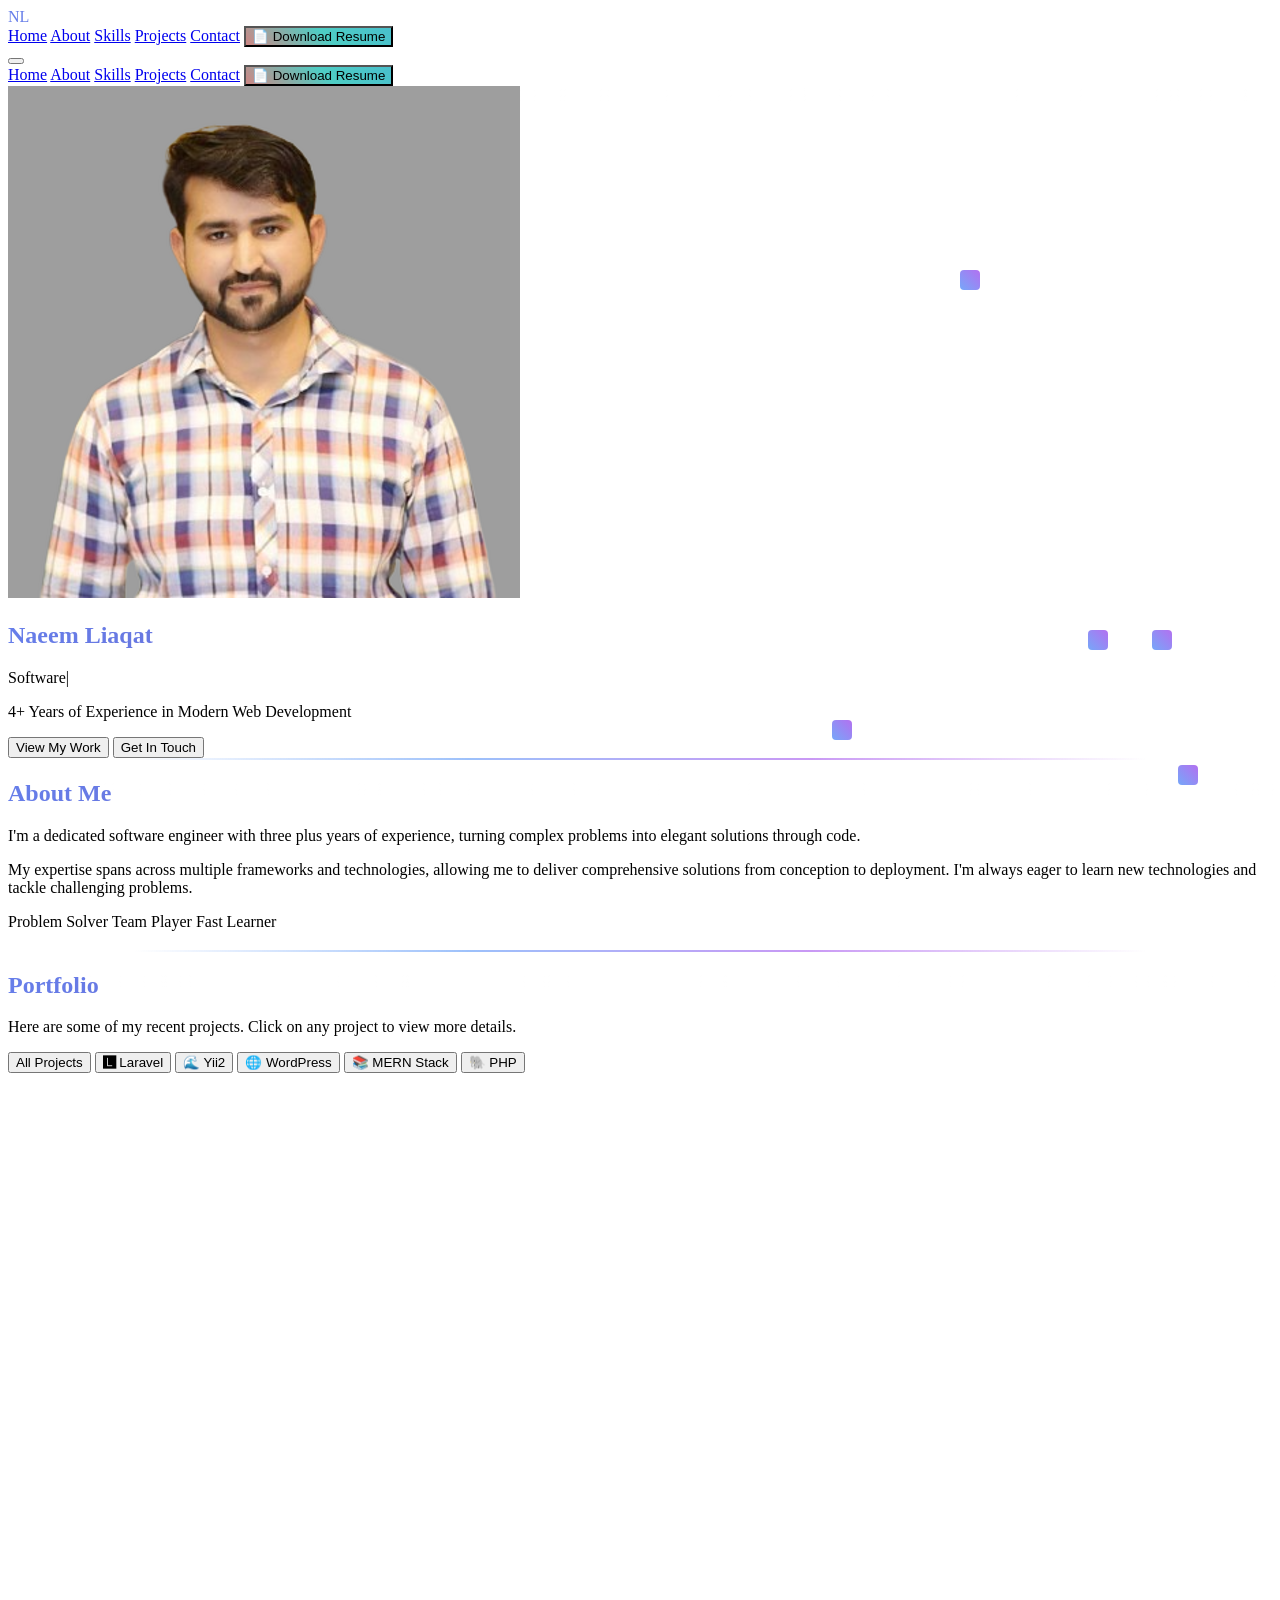
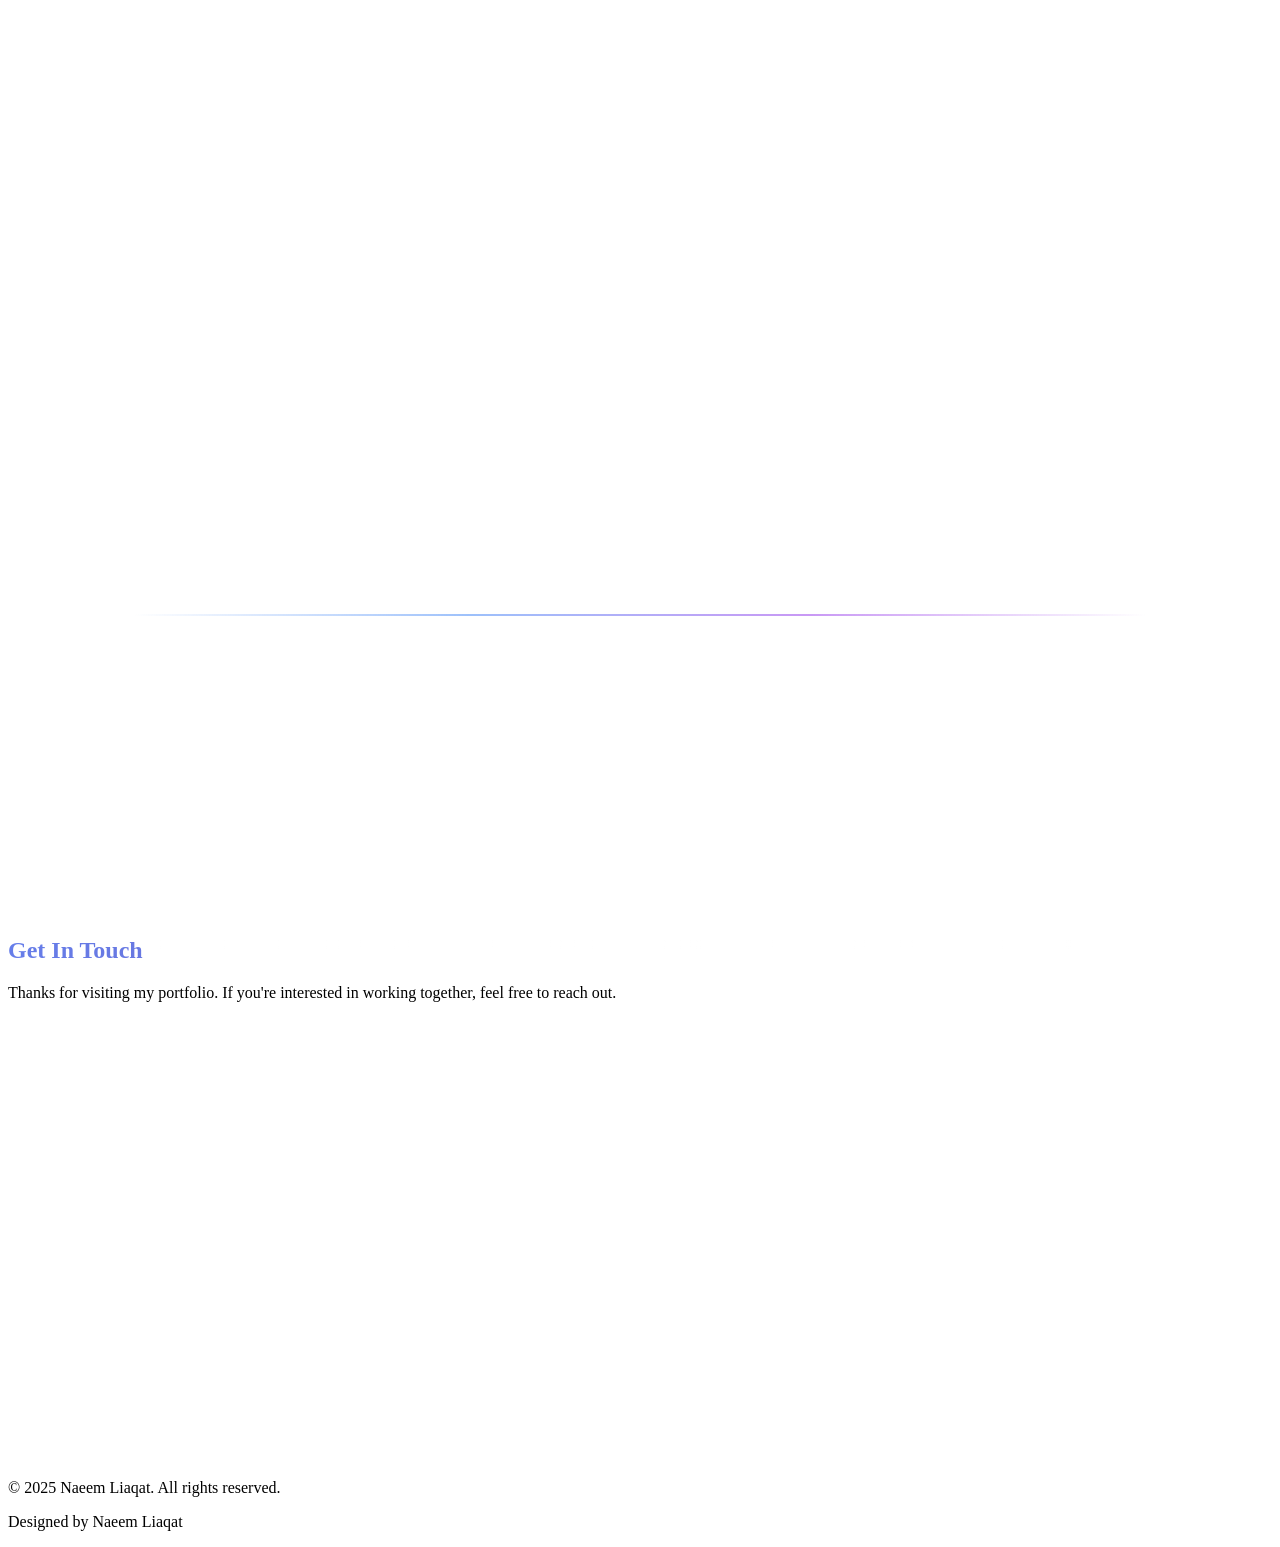
==== commit 5acd9410: "repo added" ====
--- a/index.html
+++ b/index.html
@@ -535,7 +535,7 @@
                     "Secure authentication system"
                 ],
                 liveUrl: "https://www.creditsfixer.com/",
-                sourceUrl: "#"
+                sourceUrl: "https://github.com/naeemliaqatweb/created_fixer"
             },
             onlineClothStore: {
                 title: "Online Cloth Store - E-commerce",
@@ -559,7 +559,7 @@
                     "Product reviews and ratings"
                 ],
                 liveUrl: "http://www.ecommercelaravel.000webhostapp.com/",
-                sourceUrl: "#"
+                sourceUrl: "https://github.com/naeemliaqatweb/eCom-en-laravel"
             },
             onlineDoctor: {
                 title: "Online Doctor Appointment System",
@@ -582,7 +582,7 @@
                     "Doctor management panel"
                 ],
                 liveUrl: "#",
-                sourceUrl: "#"
+                sourceUrl: "https://github.com/naeemliaqatweb/doctor_search"
             },
             onlineGrocery: {
                 title: "Online Grocery Store - E-commerce",
@@ -605,7 +605,7 @@
                     "Advanced search and filtering"
                 ],
                 liveUrl: "http://www.ecomgrocerystore.com/",
-                sourceUrl: "#"
+                sourceUrl: "https://github.com/naeemliaqatweb/ecomphp"
             },
             onlineLaptop: {
                 title: "Online Laptop Installment Store",
@@ -847,7 +847,7 @@
                     "Responsive design for all devices"
                 ],
                 liveUrl: "#",
-                sourceUrl: "#"
+                sourceUrl: "https://github.com/naeemliaqatweb/imagify_mern"
             },
             meshop: {
                 title: "MEshop – MERN E-commerce",
@@ -872,7 +872,7 @@
                     "Admin dashboard for product management"
                 ],
                 liveUrl: "#",
-                sourceUrl: "#"
+                sourceUrl: "https://github.com/naeemliaqatweb/mern-ecommerce"
             },
             edumaster: {
                 title: "EduMaster – Online Course Platform",
@@ -897,7 +897,7 @@
                     "Review and rating system for courses"
                 ],
                 liveUrl: "#",
-                sourceUrl: "#"
+                sourceUrl: "https://github.com/naeemliaqatweb/mern-online-course-e-learning-educational"
             }
         };
 
@@ -1201,97 +1201,29 @@
             }
         });
 
-        // Resume download function
-//         function downloadResume() {
-//             // Create a sample resume content
-//             const resumeContent = `
-// NAEEM LIAQAT
-// Software Engineer
-// Email: naeemliaqat41@yahoo.com | Phone: 0343-3669641 | Location: Barkat Market Lahore, Pakistan
-
-// PROFESSIONAL SUMMARY
-// Experienced Software Engineer with a proven track record in web development and software maintenance. 
-// Skilled in debugging, troubleshooting, and delivering optimized solutions for enhanced software performance.
-// Expertise in PHP, Laravel, WordPress, and modern web technologies.
-
-// TECHNICAL SKILLS
-// • Frontend: HTML5, CSS3, JavaScript, jQuery, Bootstrap, Tailwind CSS, MUI CSS
-// • Backend: PHP, Laravel, Yii Framework, WordPress
-// • Databases: MySQL
-// • Tools: Git, REST APIs, AJAX
-// • Other: Responsive Design, SEO Optimization, Performance Optimization
-
-// PROFESSIONAL EXPERIENCE
-// Software Engineer | OptimaGeeks | 06/2022 - Present
-// • Proficient in debugging and troubleshooting code to identify and resolve issues efficiently
-// • Leveraged Chart.js for creating dynamic and interactive data visualizations
-// • Proficient in WordPress plugin and theme customization, resolving bugs, and optimizing websites
-
-// Associate Software Engineer | Brown Tech Int. | 08/2021 - 06/2022
-// • Led the development of the View Home System project with user registration and role management
-// • Developed Tatum Gaming Hub with Tatum API BNB account creation during registration
-
-// PHP/Laravel Web Developer | Arysynce Technology | 02/2021 - 08/2021
-// • Designed and developed user authentication systems using core PHP
-// • Created custom websites from scratch, optimizing them for performance
-
-// EDUCATION
-// Bachelor of Software Engineering | Virtual University of Pakistan | 2017 - 2021
-
-// NOTABLE PROJECTS
-// • E-Commerce Platforms: Multiple online stores with payment integration
-// • Real Estate Platform: Yii2-based property sales and rentals
-// • LMS Platform: WordPress-based learning management system
-// • AI Image Generator: MERN stack application with ClipDrop API
-//             `.trim();
-
-//             // Create and download the resume
-//             const blob = new Blob([resumeContent], { type: 'text/plain' });
-//             const url = window.URL.createObjectURL(blob);
-//             const a = document.createElement('a');
-//             a.href = url;
-//             a.download = 'Naeem_Liaqat_Resume.txt';
-//             document.body.appendChild(a);
-//             a.click();
-//             document.body.removeChild(a);
-//             window.URL.revokeObjectURL(url);
-
-//             // Show download confirmation
-//             const originalText = event.target.innerHTML;
-//             event.target.innerHTML = '✅ Downloaded!';
-//             event.target.style.background = 'linear-gradient(45deg, #10b981, #059669)';
-            
-//             setTimeout(() => {
-//                 event.target.innerHTML = originalText;
-//                 event.target.style.background = '';
-//                 event.target.className = event.target.className;
-//             }, 2000);
-//         }
-
-
-function downloadResume(event) {
-        // Path to your PDF file
-        const resumePath = "./assets/NaeemLiaqat-1-25.pdf";
-
-        // Create a temporary <a> element for download
-        const a = document.createElement('a');
-        a.href = resumePath;
-        a.download = 'Naeem_Liaqat_Resume.pdf';
-        document.body.appendChild(a);
-        a.click();
-        document.body.removeChild(a);
-
-        // Show download confirmation
-        const originalText = event.target.innerHTML;
-        event.target.innerHTML = '✅ Downloaded!';
-        event.target.style.background = 'linear-gradient(45deg, #10b981, #059669)';
-        
-        setTimeout(() => {
-            event.target.innerHTML = originalText;
-            event.target.style.background = '';
-            event.target.className = event.target.className;
-        }, 2000);
-    }
+        function downloadResume(event) {
+            // Path to your PDF file
+            const resumePath = "./assets/NaeemLiaqat-1-25.pdf";
+
+            // Create a temporary <a> element for download
+            const a = document.createElement('a');
+            a.href = resumePath;
+            a.download = 'Naeem_Liaqat_Resume.pdf';
+            document.body.appendChild(a);
+            a.click();
+            document.body.removeChild(a);
+
+            // Show download confirmation
+            const originalText = event.target.innerHTML;
+            event.target.innerHTML = '✅ Downloaded!';
+            event.target.style.background = 'linear-gradient(45deg, #10b981, #059669)';
+            
+            setTimeout(() => {
+                event.target.innerHTML = originalText;
+                event.target.style.background = '';
+                event.target.className = event.target.className;
+            }, 2000);
+        }
 
         // Typing animation
         function setupTypingAnimation() {
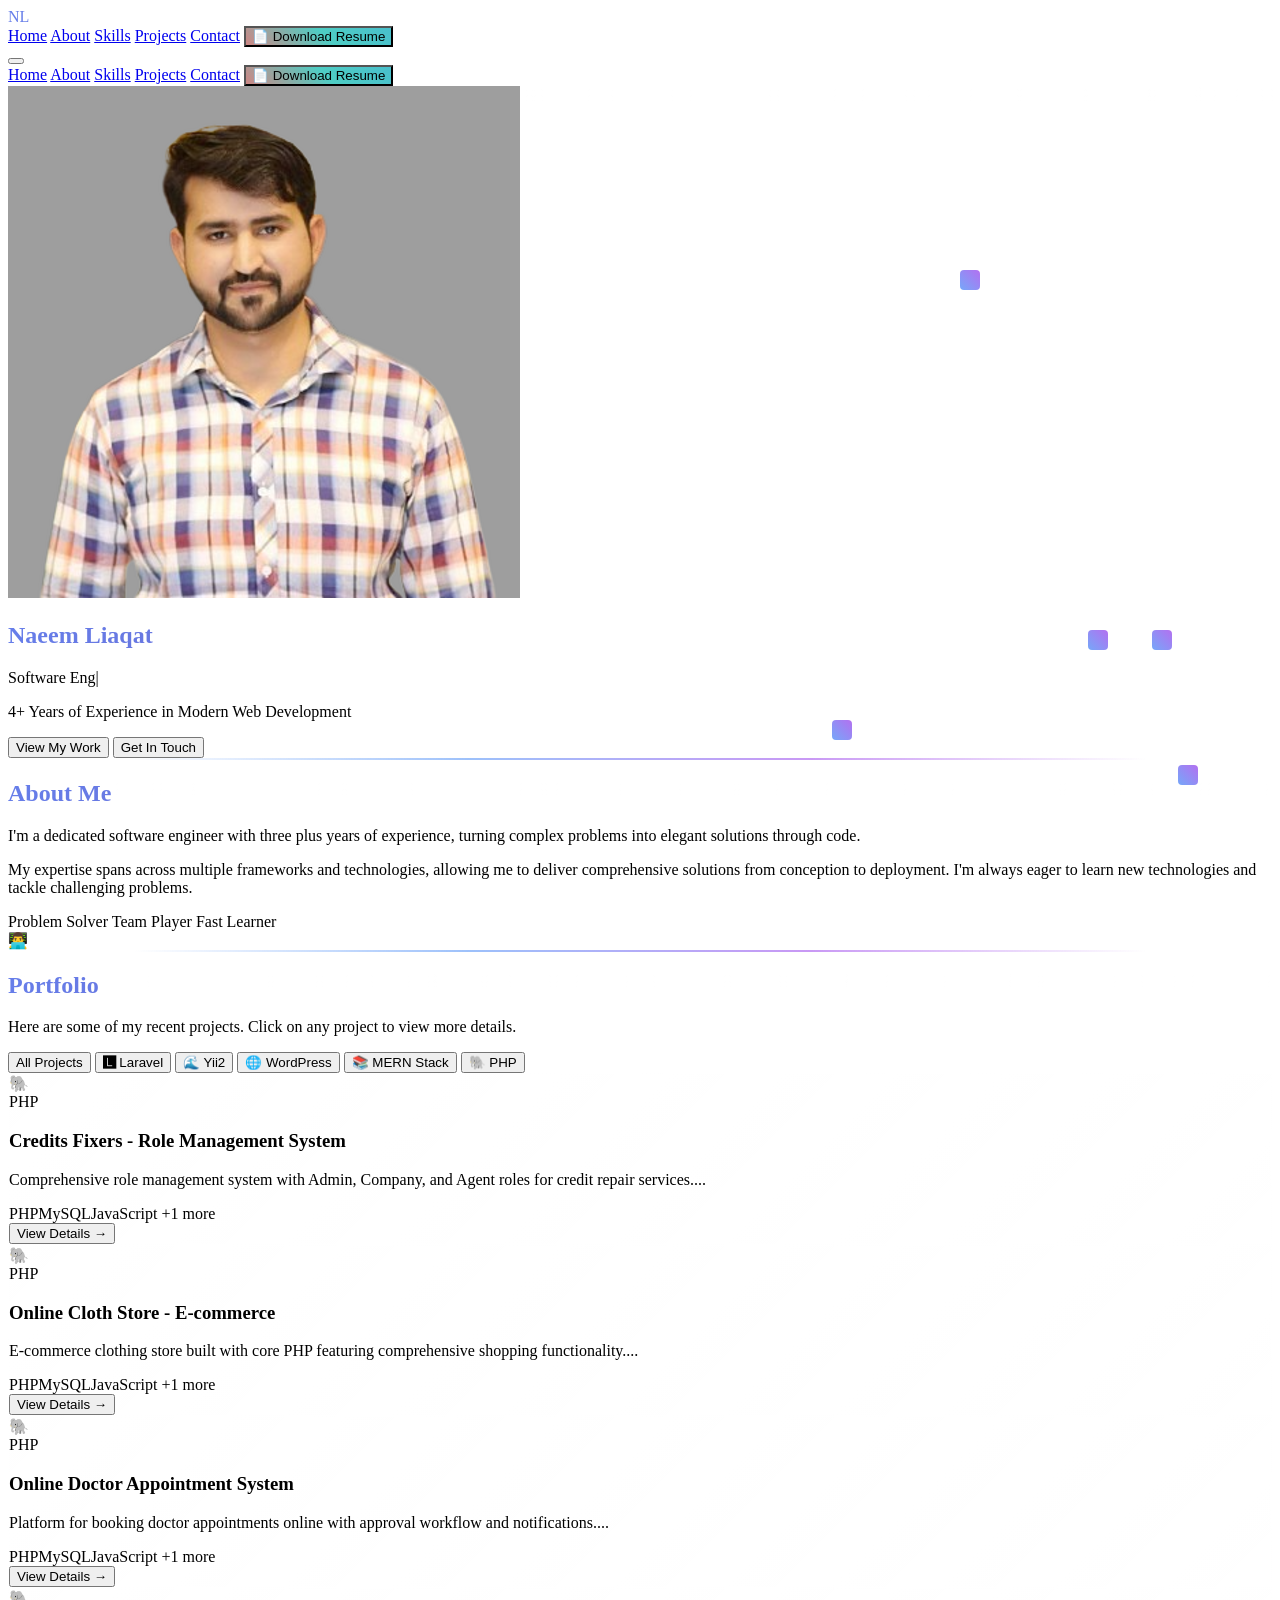
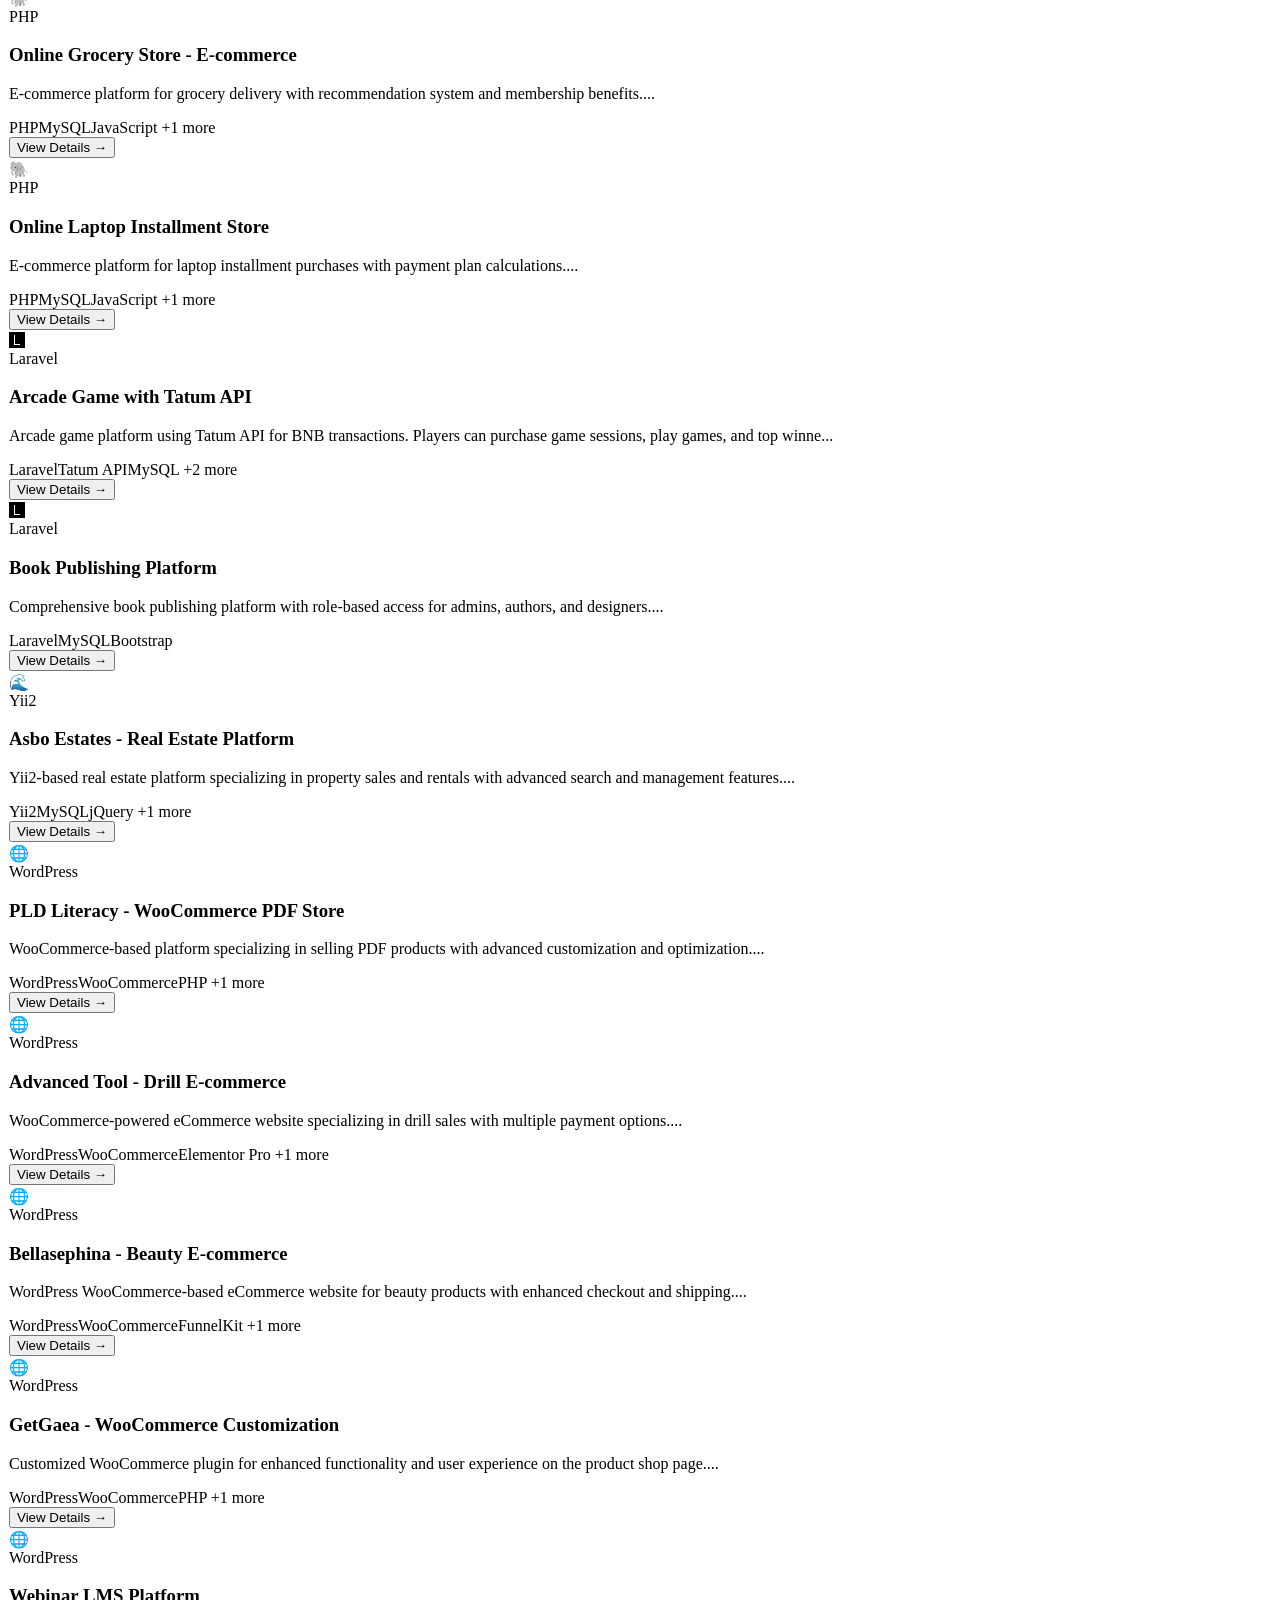
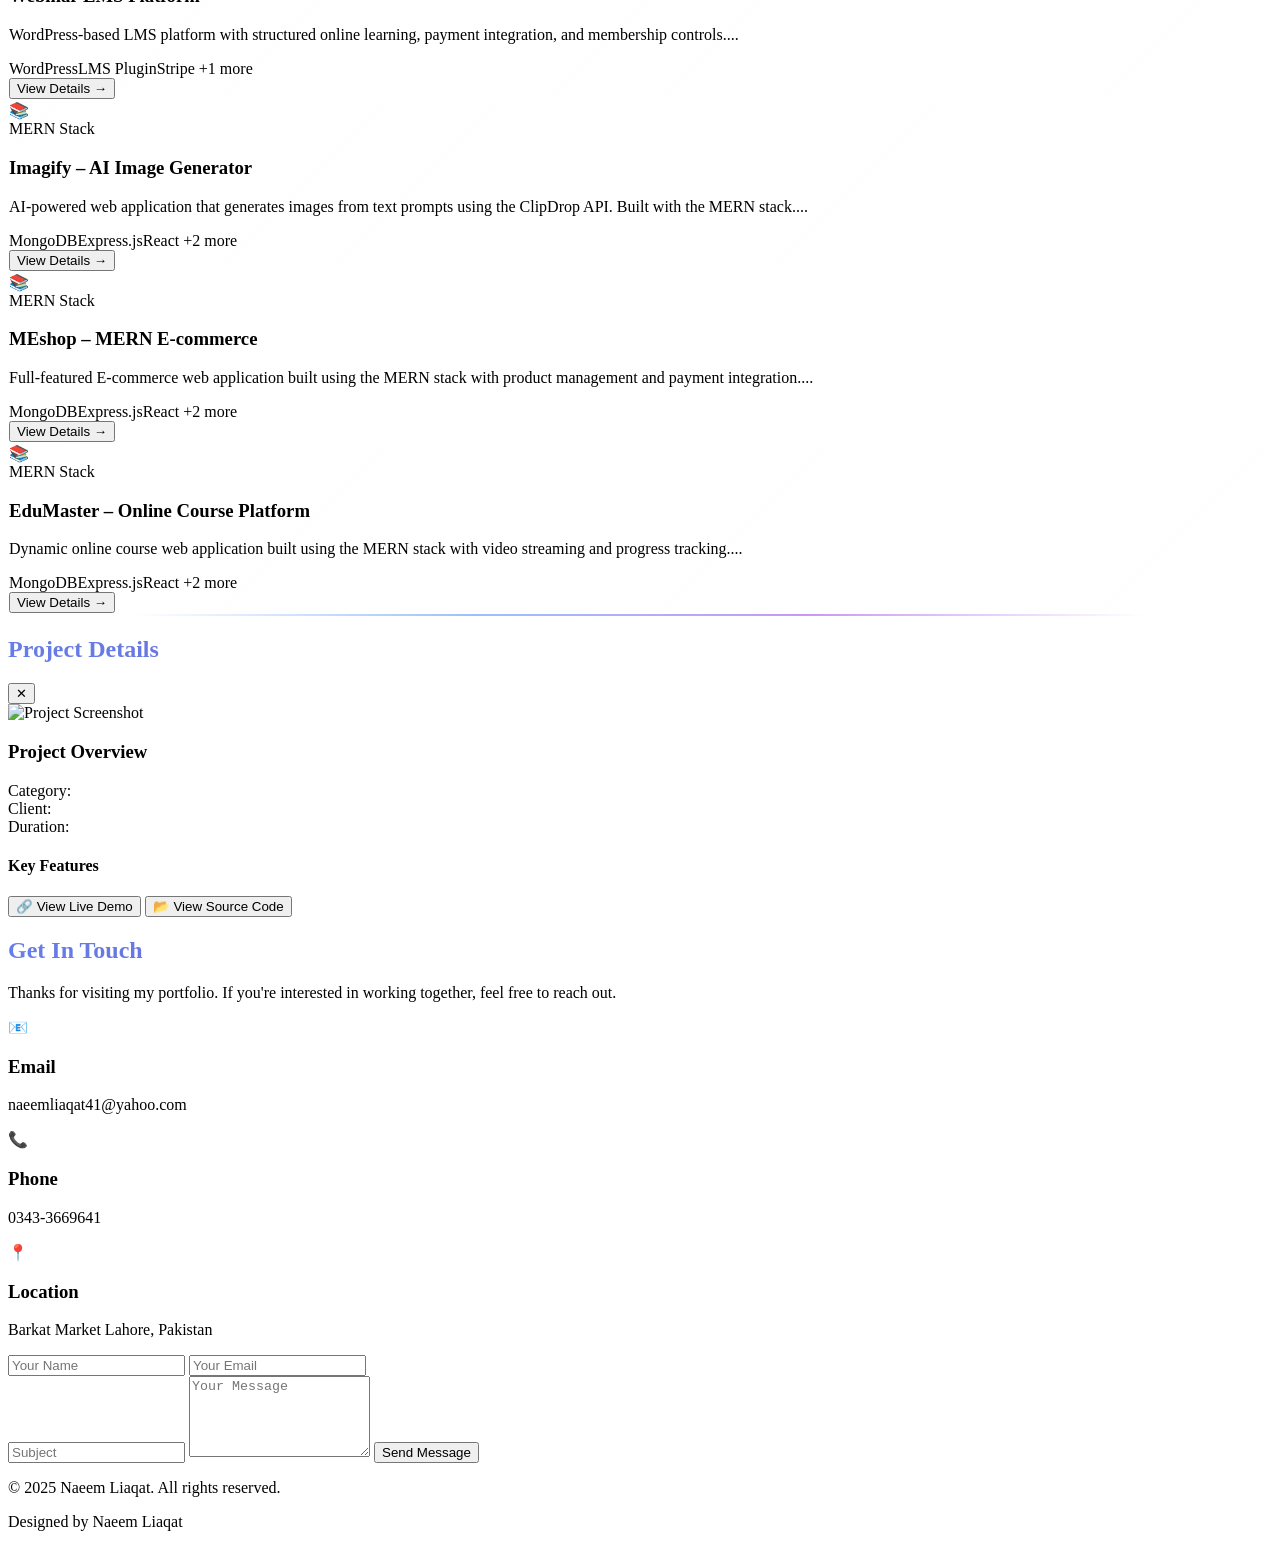
==== commit f154f0cd: "new updated" ====
--- a/index.html
+++ b/index.html
@@ -1230,9 +1230,9 @@
             const textElement = document.getElementById('typing-text');
             const texts = [
                 "Software Engineer",
+                "PHP Developer",
                 "Laravel Developer",
                 "WordPress Expert",
-                "PHP Developer",
                 "Full Stack Developer"
             ];
             let textIndex = 0;
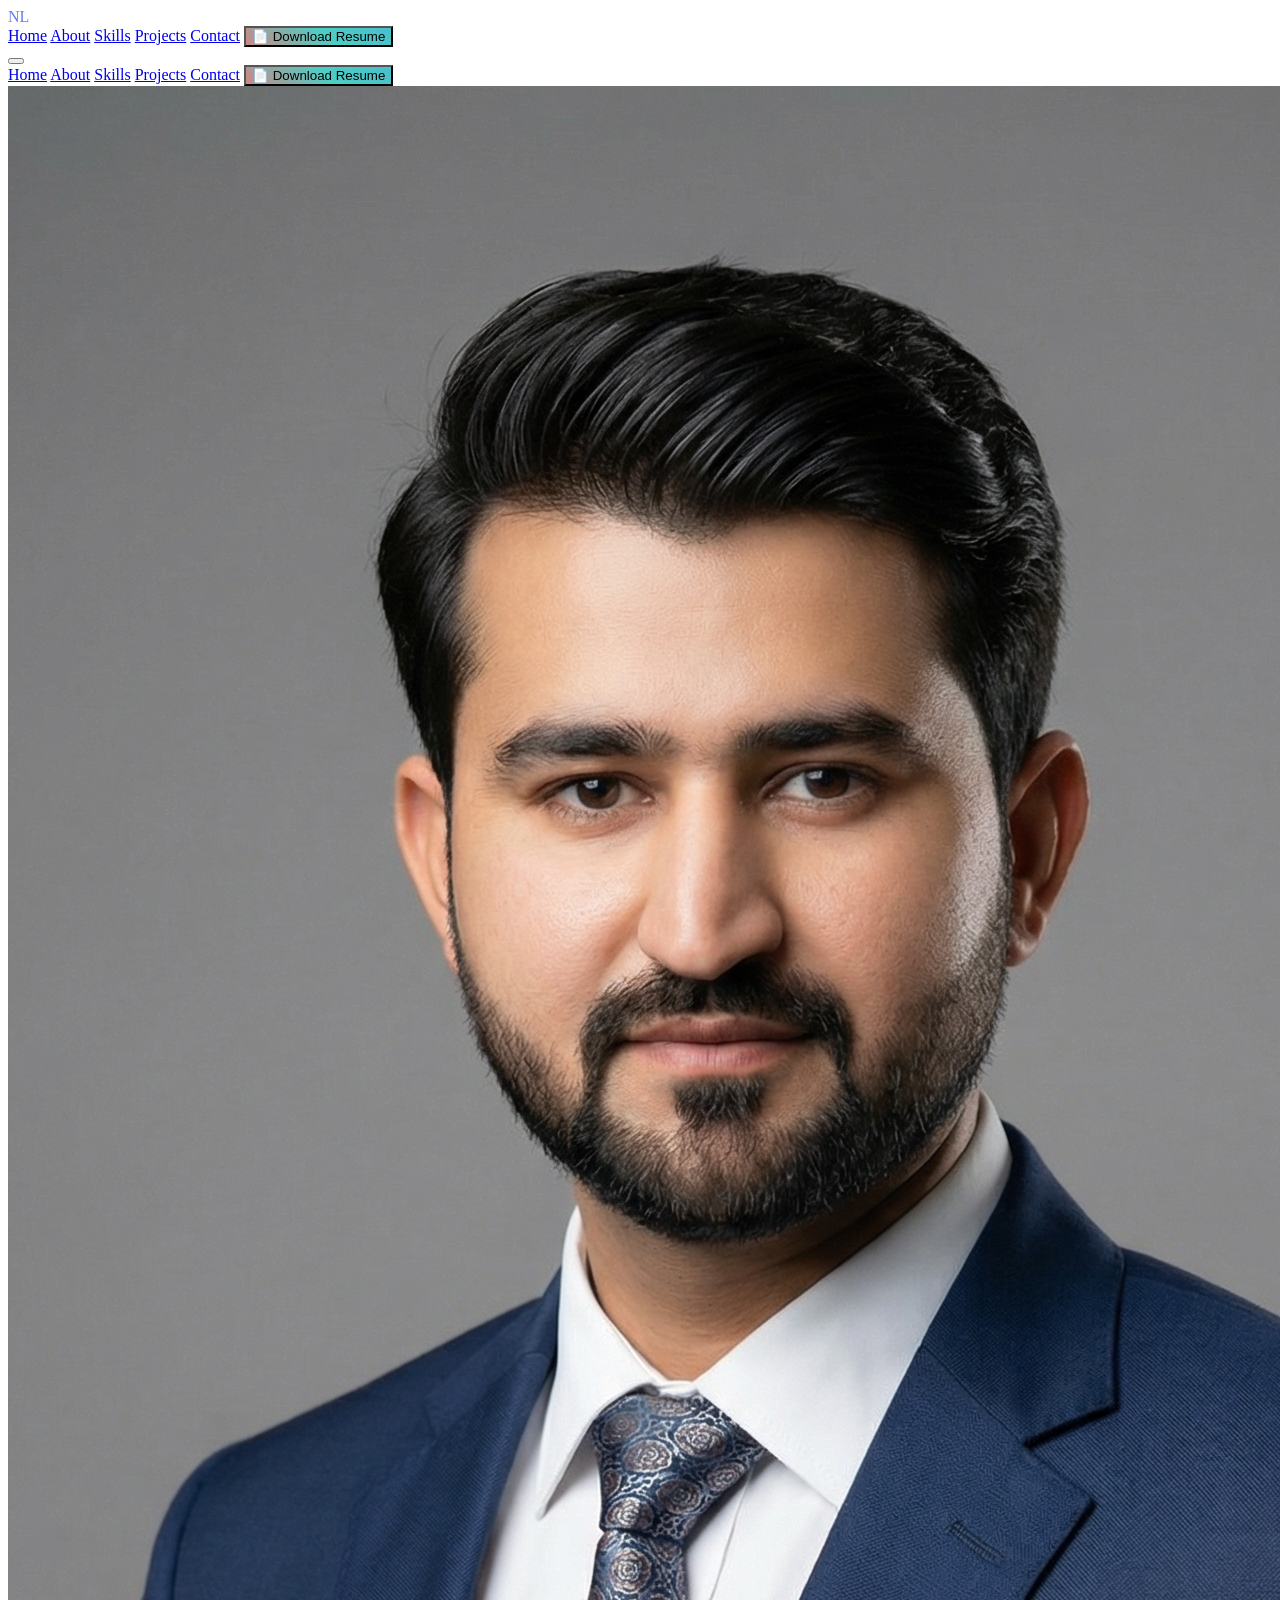
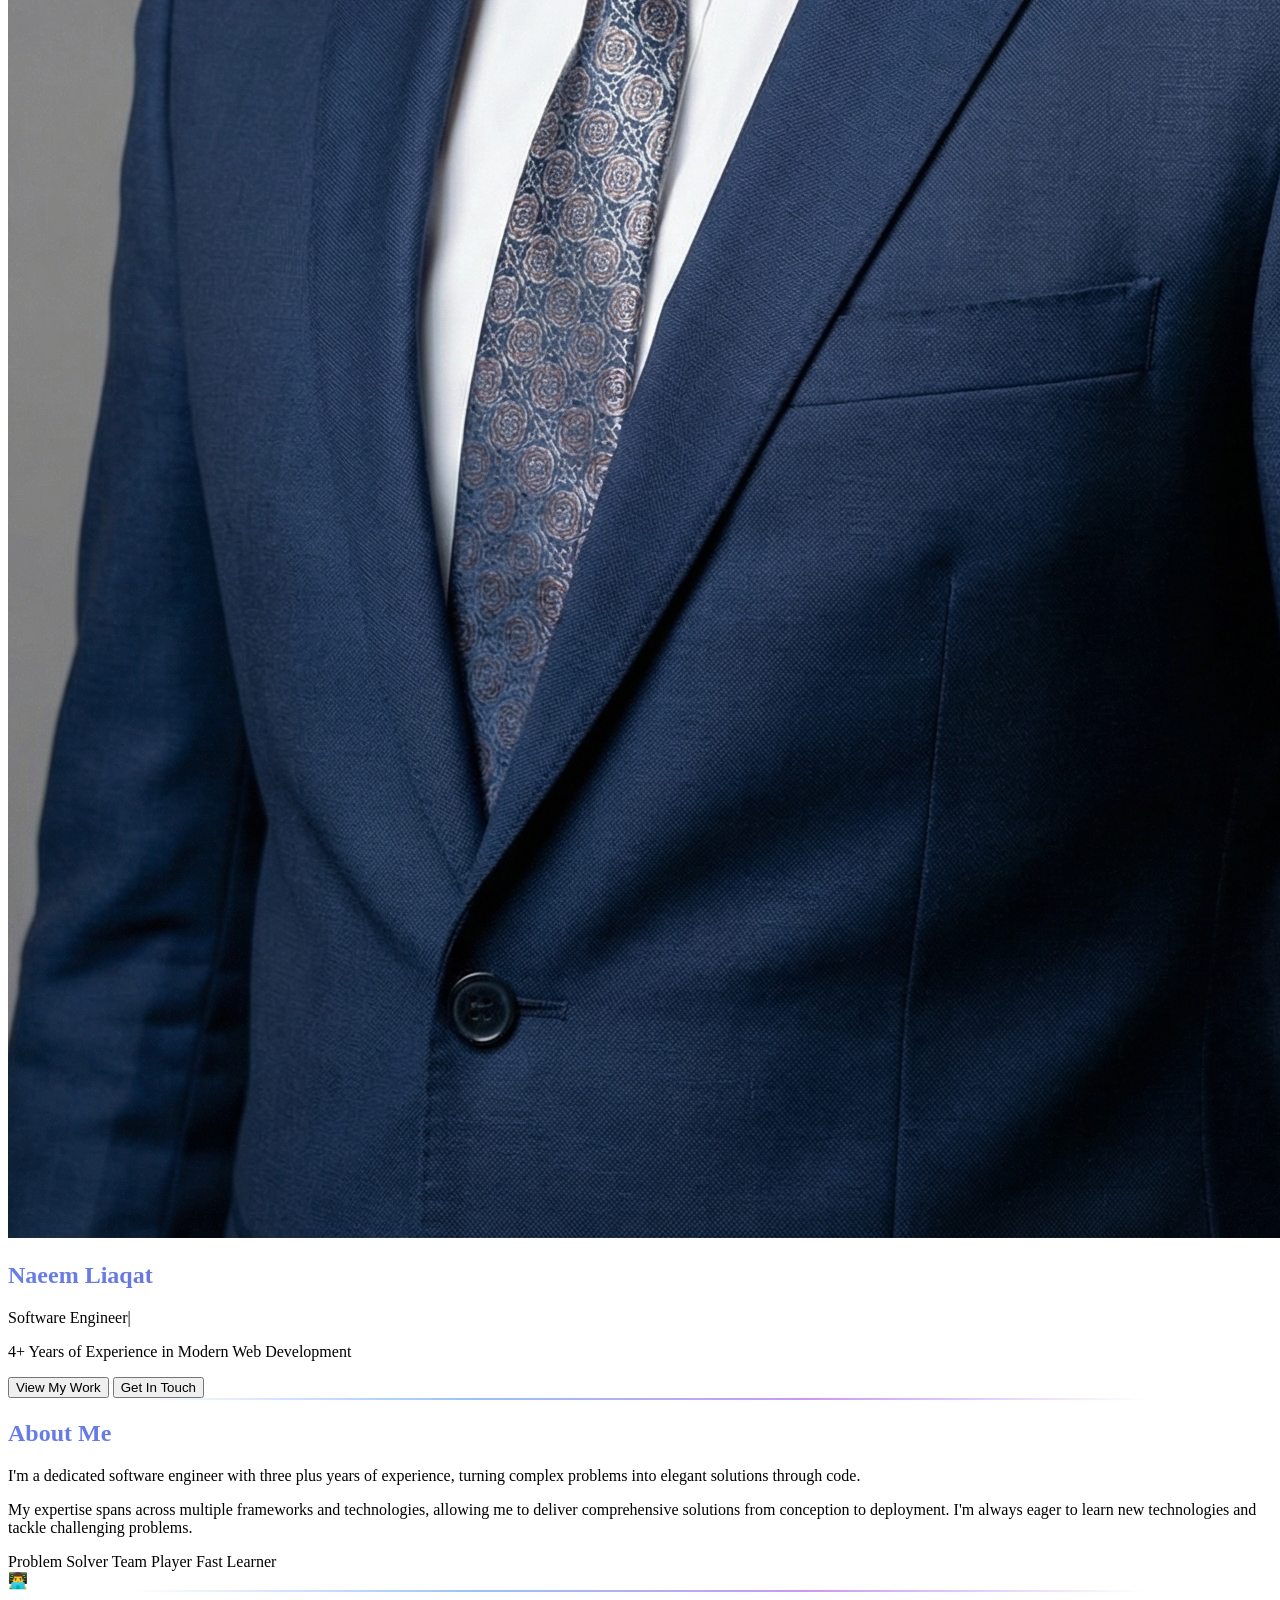
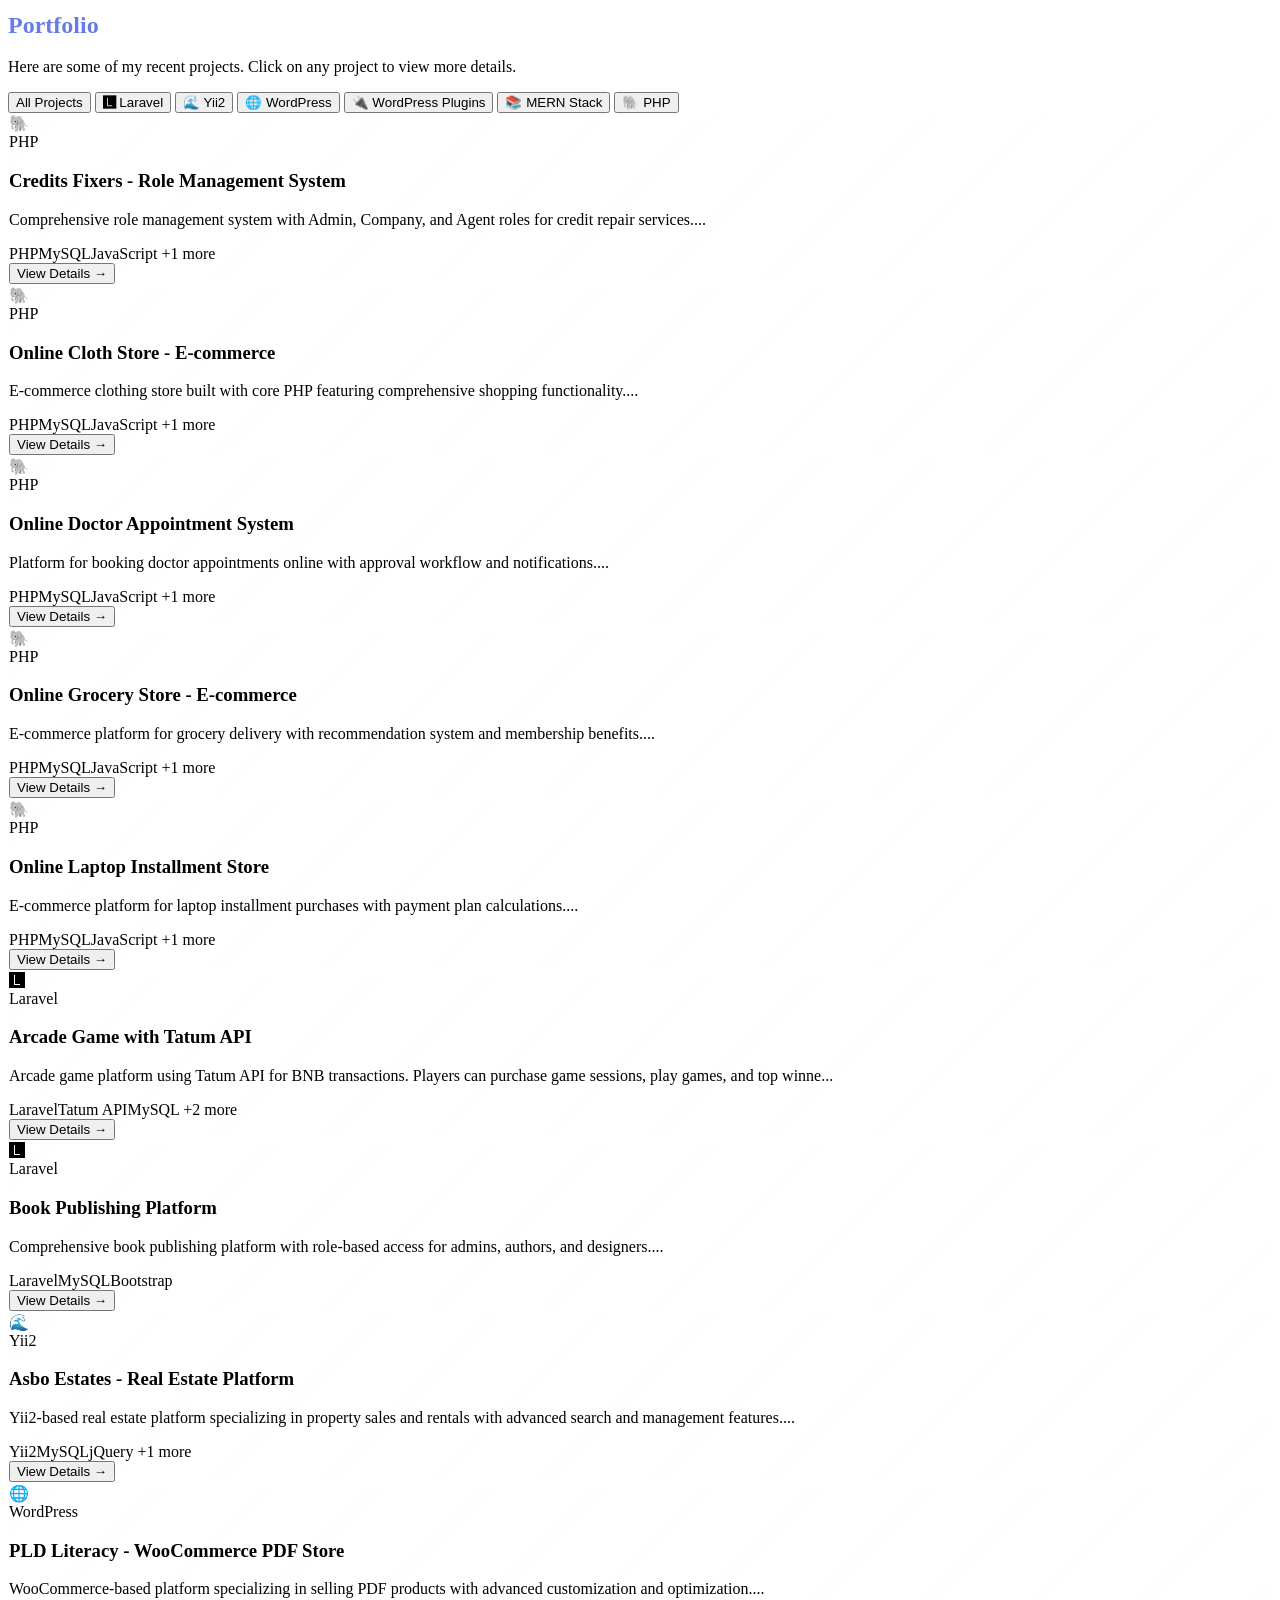
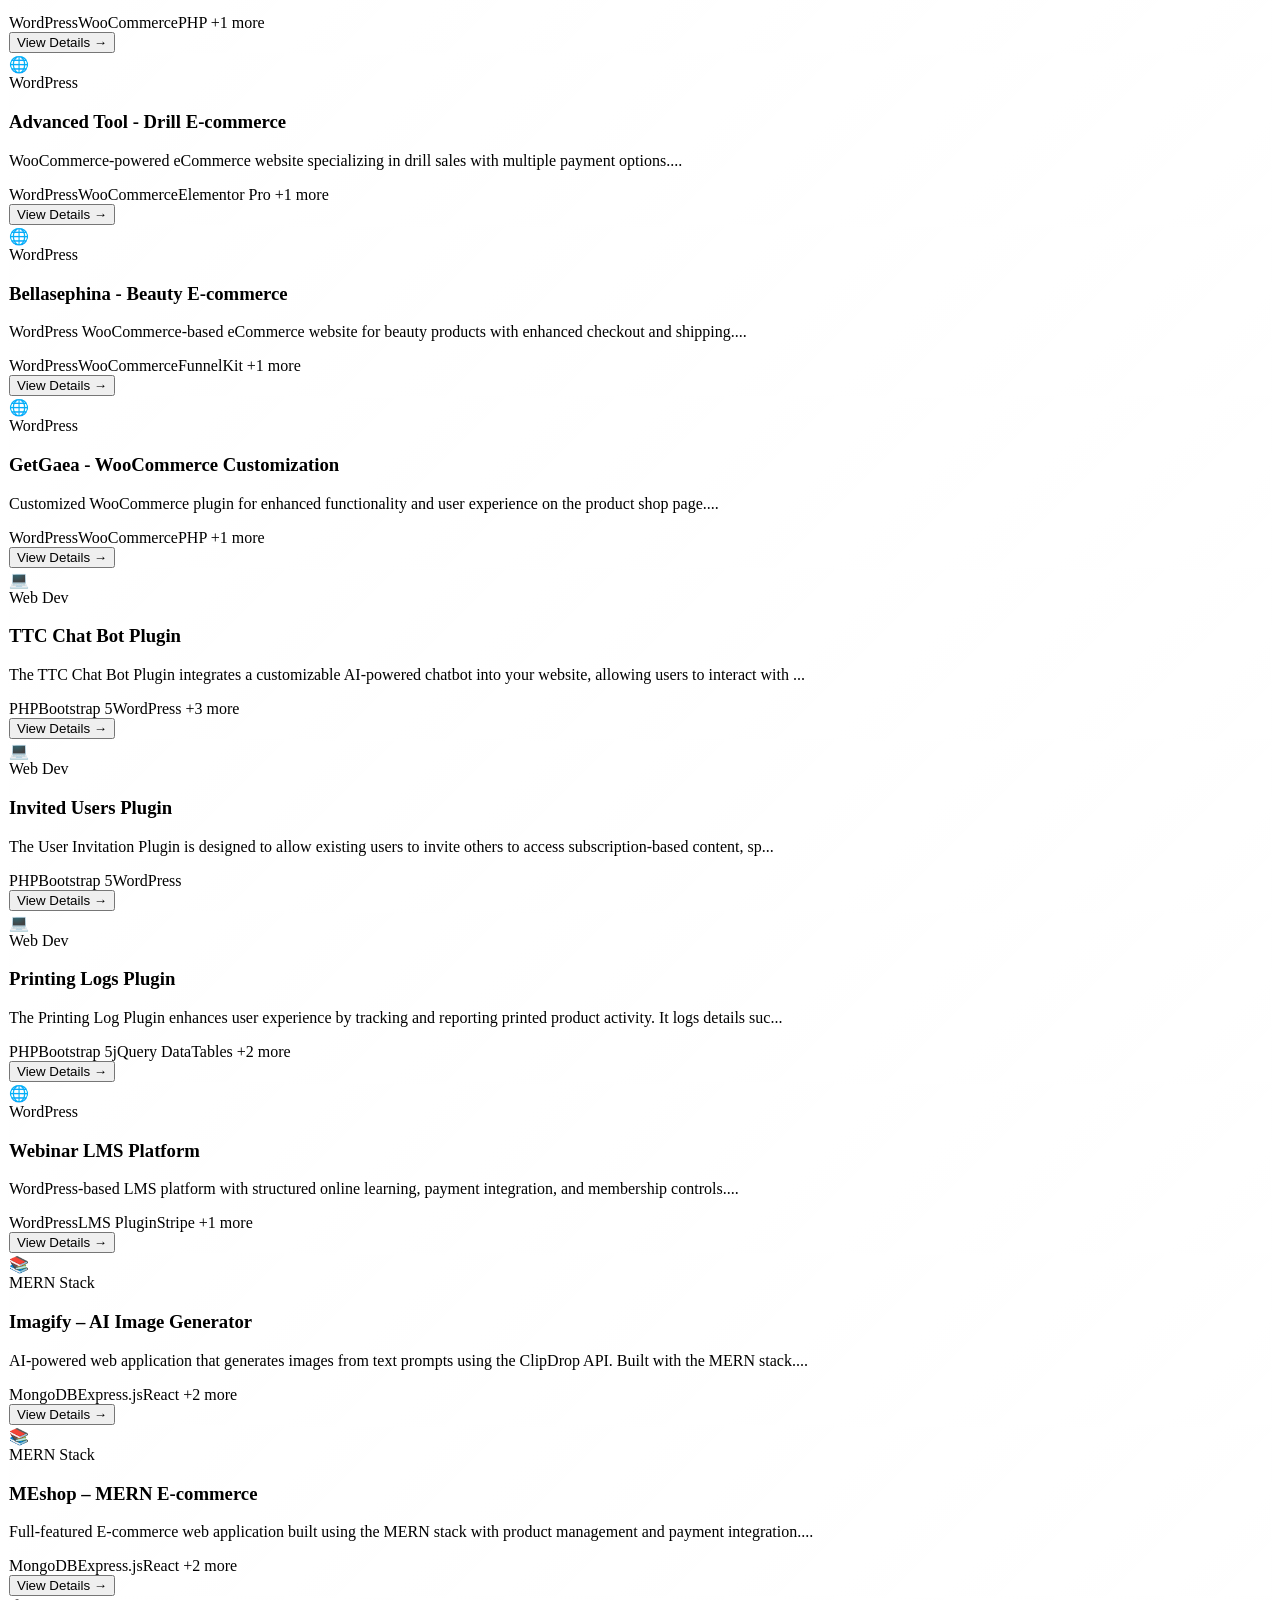
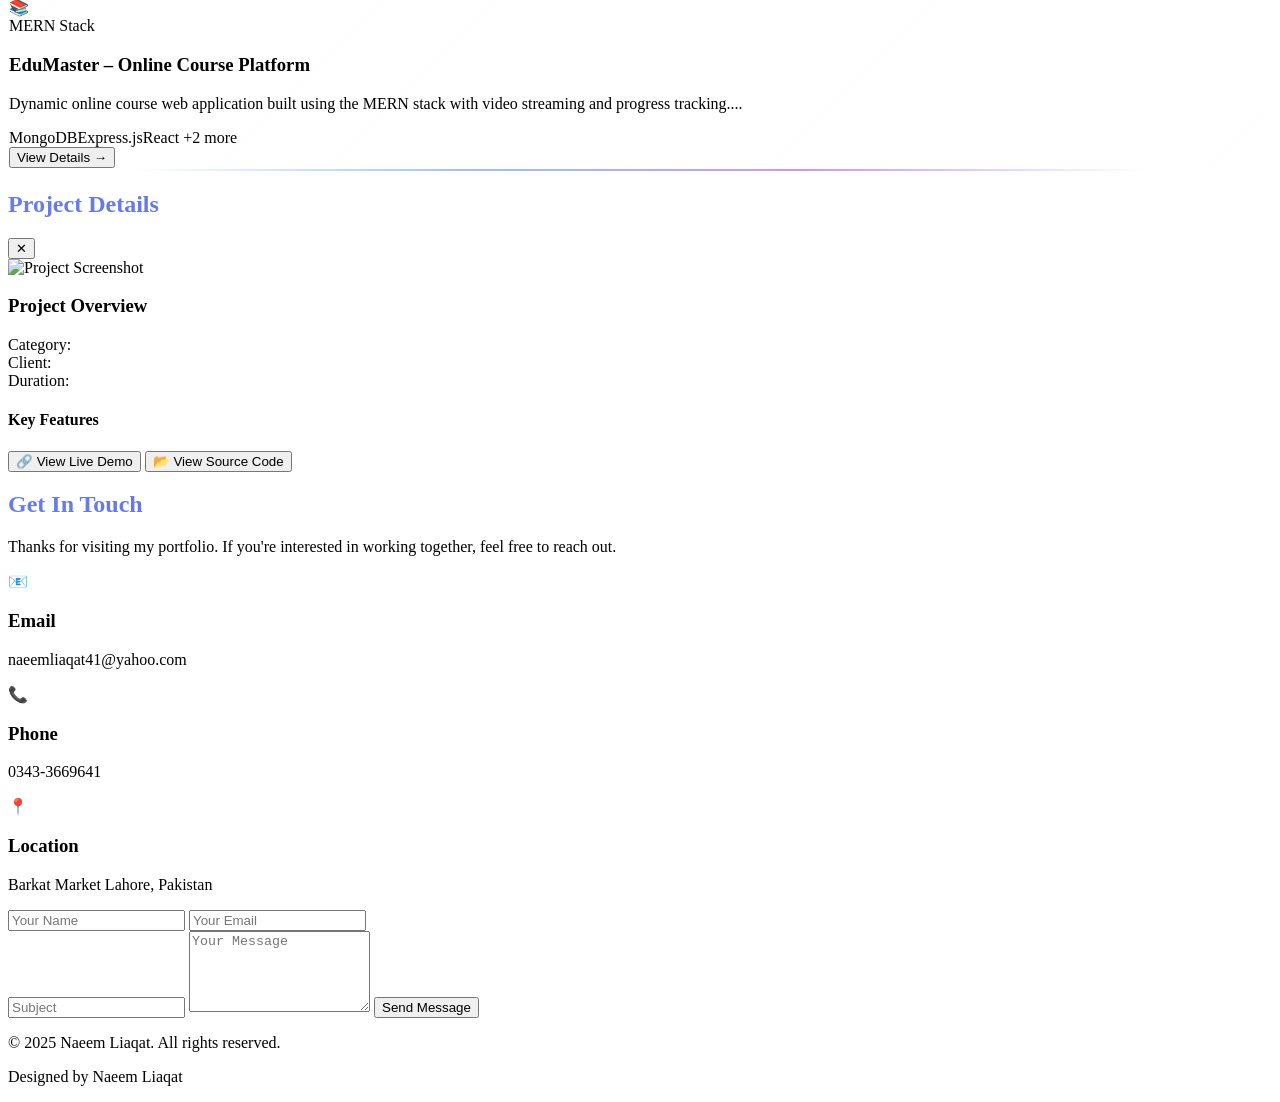
==== commit b0682ebd: "wordpress plugin added" ====
--- a/index.html
+++ b/index.html
@@ -1,5 +1,6 @@
 <!DOCTYPE html>
 <html lang="en">
+
 <head>
     <meta charset="UTF-8">
     <meta name="viewport" content="width=device-width, initial-scale=1.0">
@@ -12,39 +13,50 @@
                 opacity: 0;
                 transform: translateY(30px);
             }
+
             to {
                 opacity: 1;
                 transform: translateY(0);
             }
         }
-        
+
         @keyframes float {
-            0%, 100% {
+
+            0%,
+            100% {
                 transform: translateY(0px) rotateY(0deg);
             }
+
             50% {
                 transform: translateY(-10px) rotateY(5deg);
             }
         }
-        
+
         @keyframes thunderFlash {
-            0%, 100% {
+
+            0%,
+            100% {
                 opacity: 0;
                 filter: brightness(1);
             }
+
             5% {
                 opacity: 1;
                 filter: brightness(2);
             }
+
             10% {
                 opacity: 0.8;
                 filter: brightness(1.8);
             }
+
             15% {
                 opacity: 1;
                 filter: brightness(2.2);
             }
-            20%, 100% {
+
+            20%,
+            100% {
                 opacity: 0;
                 filter: brightness(1);
             }
@@ -54,33 +66,36 @@
             0% {
                 transform: translateX(-100%) translateY(0);
             }
+
             50% {
                 transform: translateX(0) translateY(-20px);
             }
+
             100% {
                 transform: translateX(100%) translateY(0);
             }
         }
-        
+
         @keyframes rainDrop {
             0% {
                 opacity: 1;
                 transform: translateY(-10px);
             }
+
             100% {
                 opacity: 0;
                 transform: translateY(50px);
             }
         }
-        
+
         .animate-fadeInUp {
             animation: fadeInUp 0.8s ease-out;
         }
-        
+
         .animate-float {
             animation: float 4s ease-in-out infinite;
         }
-        
+
         .animate-thunder {
             animation: thunderFlash 3s ease-in-out;
         }
@@ -88,54 +103,62 @@
         .animate-cloud {
             animation: cloudMove 20s linear infinite;
         }
-        
+
         .animate-rain {
             animation: rainDrop 1.5s linear infinite;
         }
-        
+
         .gradient-text {
             background: linear-gradient(135deg, #667eea 0%, #764ba2 100%);
             -webkit-background-clip: text;
             -webkit-text-fill-color: transparent;
             background-clip: text;
         }
-        
+
         .skill-card:hover {
             transform: perspective(1000px) translateY(-5px) rotateX(10deg) rotateY(5deg) scale(1.02);
             transition: all 0.3s ease;
         }
-        
+
         .project-card {
-            background: linear-gradient(135deg, rgba(255,255,255,0.1) 0%, rgba(255,255,255,0.05) 100%);
+            background: linear-gradient(135deg, rgba(255, 255, 255, 0.1) 0%, rgba(255, 255, 255, 0.05) 100%);
             backdrop-filter: blur(10px);
-            border: 1px solid rgba(255,255,255,0.2);
+            border: 1px solid rgba(255, 255, 255, 0.2);
             transform-style: preserve-3d;
         }
-        
+
         .project-card:hover {
             transform: perspective(1000px) translateY(-10px) rotateX(5deg) rotateY(3deg) scale(1.02);
             transition: all 0.4s ease;
         }
-        
+
         .floating-card {
             transform-style: preserve-3d;
             perspective: 1000px;
         }
-        
+
         .modal-backdrop {
             backdrop-filter: blur(8px);
         }
-        
+
         .download-btn {
             background: linear-gradient(45deg, #ff6b6b, #4ecdc4, #45b7d1, #96ceb4, #feca57);
             background-size: 300% 300%;
             animation: gradientShift 3s ease infinite;
         }
-        
+
         @keyframes gradientShift {
-            0% { background-position: 0% 50%; }
-            50% { background-position: 100% 50%; }
-            100% { background-position: 0% 50%; }
+            0% {
+                background-position: 0% 50%;
+            }
+
+            50% {
+                background-position: 100% 50%;
+            }
+
+            100% {
+                background-position: 0% 50%;
+            }
         }
 
         .typing-text::after {
@@ -144,8 +167,15 @@
         }
 
         @keyframes blink {
-            0%, 100% { opacity: 1; }
-            50% { opacity: 0; }
+
+            0%,
+            100% {
+                opacity: 1;
+            }
+
+            50% {
+                opacity: 0;
+            }
         }
 
         .floating-shape {
@@ -213,8 +243,14 @@
             width: 80%;
             margin: 0 auto;
         }
+
+        .object-cover {
+            object-fit: cover;
+            object-position: top;
+        }
     </style>
 </head>
+
 <body class="bg-gradient-to-br from-gray-900 via-blue-900 to-purple-900 min-h-screen text-white overflow-x-hidden">
     <!-- Thunder Light Effect -->
     <div id="thunderLight" class="thunder-light"></div>
@@ -228,9 +264,11 @@
                     <a href="#home" class="nav-link hover:text-blue-400 transition-colors cursor-pointer">Home</a>
                     <a href="#about" class="nav-link hover:text-blue-400 transition-colors cursor-pointer">About</a>
                     <a href="#skills" class="nav-link hover:text-blue-400 transition-colors cursor-pointer">Skills</a>
-                    <a href="#projects" class="nav-link hover:text-blue-400 transition-colors cursor-pointer">Projects</a>
+                    <a href="#projects"
+                        class="nav-link hover:text-blue-400 transition-colors cursor-pointer">Projects</a>
                     <a href="#contact" class="nav-link hover:text-blue-400 transition-colors cursor-pointer">Contact</a>
-                    <button onclick="downloadResume()" class="download-btn text-white font-semibold px-6 py-2 rounded-full hover:scale-105 transition-transform">
+                    <button onclick="downloadResume()"
+                        class="download-btn text-white font-semibold px-6 py-2 rounded-full hover:scale-105 transition-transform">
                         📄 Download Resume
                     </button>
                 </div>
@@ -244,7 +282,8 @@
     </nav>
 
     <!-- Mobile Menu -->
-    <div id="mobile-menu" class="fixed inset-0 bg-black/95 backdrop-blur-md z-40 transform -translate-x-full transition-transform md:hidden">
+    <div id="mobile-menu"
+        class="fixed inset-0 bg-black/95 backdrop-blur-md z-40 transform -translate-x-full transition-transform md:hidden">
         <div class="flex flex-col items-center justify-center h-full space-y-8 text-2xl">
             <a href="#home" class="nav-link hover:text-blue-400 transition-colors mobile-link">Home</a>
             <a href="#about" class="nav-link hover:text-blue-400 transition-colors mobile-link">About</a>
@@ -264,22 +303,25 @@
         <div class="animated-block animate-float" style="top: 60%; left: 25%; animation-delay: 1s;"></div>
         <div class="animated-block animate-float" style="top: 30%; left: 75%; animation-delay: 2s;"></div>
         <div class="animated-block animate-float" style="top: 80%; left: 65%; animation-delay: 3s;"></div>
-        
+
         <!-- Rain drops for home section -->
         <div id="home-rain-container" class="absolute inset-0 pointer-events-none"></div>
-        
+
         <!-- Clouds for home section -->
-        <div class="cloud animate-cloud" style="width: 300px; height: 100px; top: 10%; left: 0%; animation-delay: 0s;"></div>
-        <div class="cloud animate-cloud" style="width: 250px; height: 80px; top: 25%; left: 0%; animation-delay: 5s;"></div>
-        <div class="cloud animate-cloud" style="width: 200px; height: 70px; top: 40%; left: 0%; animation-delay: 10s;"></div>
-        
+        <div class="cloud animate-cloud" style="width: 300px; height: 100px; top: 10%; left: 0%; animation-delay: 0s;">
+        </div>
+        <div class="cloud animate-cloud" style="width: 250px; height: 80px; top: 25%; left: 0%; animation-delay: 5s;">
+        </div>
+        <div class="cloud animate-cloud" style="width: 200px; height: 70px; top: 40%; left: 0%; animation-delay: 10s;">
+        </div>
+
         <div class="relative z-10 text-center px-6 animate-fadeInUp">
             <!-- Profile Image -->
             <div class="mb-8 mx-auto w-48 h-48 relative">
-                <img src="./assets/images/Naeem-Liaqat.png" 
-                     alt="Naeem Liaqat" class="w-full h-full object-cover rounded-full border-4 border-white/20 shadow-lg">
+                <img src="./assets/images/Naeem-Liaqat.jpeg" alt="Naeem Liaqat"
+                    class="w-full h-full object-cover rounded-full border-4 border-white/20 shadow-lg">
             </div>
-            
+
             <h1 class="text-5xl md:text-7xl font-bold mb-4 gradient-text">
                 Naeem Liaqat
             </h1>
@@ -290,10 +332,12 @@
                 4+ Years of Experience in Modern Web Development
             </p>
             <div class="flex flex-col sm:flex-row gap-4 justify-center">
-                <button onclick="scrollToSection('projects')" class="bg-gradient-to-r from-blue-600 to-purple-600 hover:from-blue-700 hover:to-purple-700 px-8 py-3 rounded-full transition-all transform hover:scale-105 hover:rotate-1">
+                <button onclick="scrollToSection('projects')"
+                    class="bg-gradient-to-r from-blue-600 to-purple-600 hover:from-blue-700 hover:to-purple-700 px-8 py-3 rounded-full transition-all transform hover:scale-105 hover:rotate-1">
                     View My Work
                 </button>
-                <button onclick="scrollToSection('contact')" class="border border-white/30 hover:bg-white/10 px-8 py-3 rounded-full transition-all transform hover:scale-105 hover:-rotate-1">
+                <button onclick="scrollToSection('contact')"
+                    class="border border-white/30 hover:bg-white/10 px-8 py-3 rounded-full transition-all transform hover:scale-105 hover:-rotate-1">
                     Get In Touch
                 </button>
             </div>
@@ -307,38 +351,50 @@
         <!-- Background Elements -->
         <div class="animated-block animate-float" style="top: 20%; left: 5%; animation-delay: 0s;"></div>
         <div class="animated-block animate-float" style="top: 70%; left: 90%; animation-delay: 2s;"></div>
-        
+
         <!-- Rain drops for about section -->
         <div id="about-rain-container" class="absolute inset-0 pointer-events-none"></div>
-        
+
         <!-- Clouds for about section -->
-        <div class="cloud animate-cloud" style="width: 220px; height: 80px; top: 15%; left: 0%; animation-delay: 2s;"></div>
-        <div class="cloud animate-cloud" style="width: 180px; height: 60px; top: 35%; left: 0%; animation-delay: 7s;"></div>
-        
+        <div class="cloud animate-cloud" style="width: 220px; height: 80px; top: 15%; left: 0%; animation-delay: 2s;">
+        </div>
+        <div class="cloud animate-cloud" style="width: 180px; height: 60px; top: 35%; left: 0%; animation-delay: 7s;">
+        </div>
+
         <div class="max-w-4xl mx-auto">
             <h2 class="text-4xl font-bold text-center mb-12 gradient-text">About Me</h2>
             <div class="grid md:grid-cols-2 gap-12 items-center">
                 <div class="animate-fadeInUp">
                     <p class="text-lg leading-relaxed mb-6 text-gray-300">
-                        I'm a dedicated software engineer with three plus years of experience, turning complex problems into elegant solutions through code.
+                        I'm a dedicated software engineer with three plus years of experience, turning complex problems
+                        into elegant solutions through code.
                     </p>
                     <p class="text-lg leading-relaxed mb-6 text-gray-300">
-                        My expertise spans across multiple frameworks and technologies, allowing me to deliver comprehensive solutions from conception to deployment. I'm always eager to learn new technologies and tackle challenging problems.
+                        My expertise spans across multiple frameworks and technologies, allowing me to deliver
+                        comprehensive solutions from conception to deployment. I'm always eager to learn new
+                        technologies and tackle challenging problems.
                     </p>
                     <div class="flex flex-wrap gap-4">
-                        <span class="bg-blue-600/20 text-blue-300 px-3 py-1 rounded-full text-sm hover:scale-110 transition-transform cursor-pointer">Problem Solver</span>
-                        <span class="bg-purple-600/20 text-purple-300 px-3 py-1 rounded-full text-sm hover:scale-110 transition-transform cursor-pointer">Team Player</span>
-                        <span class="bg-green-600/20 text-green-300 px-3 py-1 rounded-full text-sm hover:scale-110 transition-transform cursor-pointer">Fast Learner</span>
+                        <span
+                            class="bg-blue-600/20 text-blue-300 px-3 py-1 rounded-full text-sm hover:scale-110 transition-transform cursor-pointer">Problem
+                            Solver</span>
+                        <span
+                            class="bg-purple-600/20 text-purple-300 px-3 py-1 rounded-full text-sm hover:scale-110 transition-transform cursor-pointer">Team
+                            Player</span>
+                        <span
+                            class="bg-green-600/20 text-green-300 px-3 py-1 rounded-full text-sm hover:scale-110 transition-transform cursor-pointer">Fast
+                            Learner</span>
                     </div>
                 </div>
                 <div class="relative floating-card">
-                    <div class="w-80 h-80 mx-auto bg-gradient-to-br from-blue-500/20 to-purple-600/20 rounded-3xl backdrop-blur-sm border border-white/10 flex items-center justify-center transform hover:scale-105 transition-transform">
+                    <div
+                        class="w-80 h-80 mx-auto bg-gradient-to-br from-blue-500/20 to-purple-600/20 rounded-3xl backdrop-blur-sm border border-white/10 flex items-center justify-center transform hover:scale-105 transition-transform">
                         <div class="text-8xl animate-float">👨‍💻</div>
                     </div>
                 </div>
             </div>
         </div>
-        
+
         <!-- Section End Effect -->
         <div class="section-divider mt-20"></div>
     </section>
@@ -348,38 +404,57 @@
         <!-- Background Elements -->
         <div class="animated-block animate-float" style="top: 15%; left: 7%; animation-delay: 1s;"></div>
         <div class="animated-block animate-float" style="top: 85%; left: 92%; animation-delay: 3s;"></div>
-        
+
         <!-- Rain drops for projects section -->
         <div id="projects-rain-container" class="absolute inset-0 pointer-events-none"></div>
-        
+
         <!-- Clouds for projects section -->
-        <div class="cloud animate-cloud" style="width: 200px; height: 75px; top: 12%; left: 0%; animation-delay: 8s;"></div>
-        <div class="cloud animate-cloud" style="width: 160px; height: 60px; top: 32%; left: 0%; animation-delay: 13s;"></div>
-        
+        <div class="cloud animate-cloud" style="width: 200px; height: 75px; top: 12%; left: 0%; animation-delay: 8s;">
+        </div>
+        <div class="cloud animate-cloud" style="width: 160px; height: 60px; top: 32%; left: 0%; animation-delay: 13s;">
+        </div>
+
         <div class="max-w-7xl mx-auto">
             <h2 class="text-4xl font-bold text-center mb-12 gradient-text">Portfolio</h2>
             <p class="text-center text-xl mb-12 text-gray-300 max-w-3xl mx-auto">
                 Here are some of my recent projects. Click on any project to view more details.
             </p>
-            
+
             <!-- Project Category Tabs -->
             <div class="flex flex-wrap justify-center mb-12 gap-4">
-                <button onclick="showProjects('all')" class="project-tab active bg-gradient-to-r from-blue-600 to-purple-600 text-white px-6 py-3 rounded-full font-semibold transition-all transform hover:scale-105" data-category="all">
+                <button onclick="showProjects('all')"
+                    class="project-tab active bg-gradient-to-r from-blue-600 to-purple-600 text-white px-6 py-3 rounded-full font-semibold transition-all transform hover:scale-105"
+                    data-category="all">
                     All Projects
                 </button>
-                <button onclick="showProjects('laravel')" class="project-tab bg-white/10 backdrop-blur-sm border border-white/20 text-white px-6 py-3 rounded-full font-semibold transition-all transform hover:scale-105" data-category="laravel">
+                <button onclick="showProjects('laravel')"
+                    class="project-tab bg-white/10 backdrop-blur-sm border border-white/20 text-white px-6 py-3 rounded-full font-semibold transition-all transform hover:scale-105"
+                    data-category="laravel">
                     🅻 Laravel
                 </button>
-                <button onclick="showProjects('yii2')" class="project-tab bg-white/10 backdrop-blur-sm border border-white/20 text-white px-6 py-3 rounded-full font-semibold transition-all transform hover:scale-105" data-category="yii2">
+                <button onclick="showProjects('yii2')"
+                    class="project-tab bg-white/10 backdrop-blur-sm border border-white/20 text-white px-6 py-3 rounded-full font-semibold transition-all transform hover:scale-105"
+                    data-category="yii2">
                     🌊 Yii2
                 </button>
-                <button onclick="showProjects('wordpress')" class="project-tab bg-white/10 backdrop-blur-sm border border-white/20 text-white px-6 py-3 rounded-full font-semibold transition-all transform hover:scale-105" data-category="wordpress">
+                <button onclick="showProjects('wordpress')"
+                    class="project-tab bg-white/10 backdrop-blur-sm border border-white/20 text-white px-6 py-3 rounded-full font-semibold transition-all transform hover:scale-105"
+                    data-category="wordpress">
                     🌐 WordPress
                 </button>
-                <button onclick="showProjects('mern')" class="project-tab bg-white/10 backdrop-blur-sm border border-white/20 text-white px-6 py-3 rounded-full font-semibold transition-all transform hover:scale-105" data-category="mern">
+                <button onclick="showProjects('wordpress-plugins')"
+                    class="project-tab bg-white/10 backdrop-blur-sm border border-white/20 text-white px-6 py-3 rounded-full font-semibold transition-all transform hover:scale-105"
+                    data-category="wordpress-plugins">
+                    🔌 WordPress Plugins
+                </button>
+                <button onclick="showProjects('mern')"
+                    class="project-tab bg-white/10 backdrop-blur-sm border border-white/20 text-white px-6 py-3 rounded-full font-semibold transition-all transform hover:scale-105"
+                    data-category="mern">
                     📚 MERN Stack
                 </button>
-                <button onclick="showProjects('php')" class="project-tab bg-white/10 backdrop-blur-sm border border-white/20 text-white px-6 py-3 rounded-full font-semibold transition-all transform hover:scale-105" data-category="php">
+                <button onclick="showProjects('php')"
+                    class="project-tab bg-white/10 backdrop-blur-sm border border-white/20 text-white px-6 py-3 rounded-full font-semibold transition-all transform hover:scale-105"
+                    data-category="php">
                     🐘 PHP
                 </button>
             </div>
@@ -389,25 +464,31 @@
                 <!-- Projects will be dynamically inserted here -->
             </div>
         </div>
-        
+
         <!-- Section End Effect -->
         <div class="section-divider mt-20"></div>
     </section>
 
     <!-- Project Modal -->
     <div id="projectModal" class="fixed inset-0 bg-black/80 modal-backdrop hidden items-center justify-center z-50 p-4">
-        <div class="bg-gradient-to-br from-gray-900 to-blue-900 rounded-2xl max-w-4xl w-full max-h-[90vh] overflow-y-auto border border-white/20">
-            <div class="sticky top-0 bg-gradient-to-r from-gray-900 to-blue-900 p-6 border-b border-white/20 flex justify-between items-center">
+        <div
+            class="bg-gradient-to-br from-gray-900 to-blue-900 rounded-2xl max-w-4xl w-full max-h-[90vh] overflow-y-auto border border-white/20">
+            <div
+                class="sticky top-0 bg-gradient-to-r from-gray-900 to-blue-900 p-6 border-b border-white/20 flex justify-between items-center">
                 <h2 id="modalTitle" class="text-2xl font-bold gradient-text">Project Details</h2>
-                <button onclick="closeProjectModal()" class="text-gray-400 hover:text-white text-2xl transform hover:scale-110 transition-all">
+                <button onclick="closeProjectModal()"
+                    class="text-gray-400 hover:text-white text-2xl transform hover:scale-110 transition-all">
                     ✕
                 </button>
             </div>
             <div class="p-6">
                 <div class="grid md:grid-cols-2 gap-6 mb-6">
                     <div id="modalImageContainer" class="relative group">
-                        <img id="modalImage" src="" alt="Project Screenshot" class="w-full h-64 object-cover rounded-xl transform group-hover:scale-105 transition-transform duration-300">
-                        <div class="absolute inset-0 bg-gradient-to-t from-black/50 to-transparent rounded-xl opacity-0 group-hover:opacity-100 transition-opacity"></div>
+                        <img id="modalImage" src="" alt="Project Screenshot"
+                            class="w-full h-64 object-cover rounded-xl transform group-hover:scale-105 transition-transform duration-300">
+                        <div
+                            class="absolute inset-0 bg-gradient-to-t from-black/50 to-transparent rounded-xl opacity-0 group-hover:opacity-100 transition-opacity">
+                        </div>
                     </div>
                     <div>
                         <h3 class="text-xl font-semibold mb-4 text-blue-300">Project Overview</h3>
@@ -429,17 +510,19 @@
                         </div>
                     </div>
                 </div>
-                
+
                 <div class="mb-6">
                     <h4 class="text-lg font-semibold mb-3 text-green-300">Key Features</h4>
                     <ul id="modalFeatures" class="space-y-2 text-gray-300"></ul>
                 </div>
-                
+
                 <div class="mt-6 pt-6 border-t border-white/20 flex flex-col sm:flex-row gap-4">
-                    <button id="liveDemoBtn" class="bg-gradient-to-r from-blue-600 to-purple-600 hover:from-blue-700 hover:to-purple-700 px-6 py-3 rounded-lg font-semibold transition-all transform hover:scale-105">
+                    <button id="liveDemoBtn"
+                        class="bg-gradient-to-r from-blue-600 to-purple-600 hover:from-blue-700 hover:to-purple-700 px-6 py-3 rounded-lg font-semibold transition-all transform hover:scale-105">
                         🔗 View Live Demo
                     </button>
-                    <button id="sourceCodeBtn" class="border border-white/30 hover:bg-white/10 px-6 py-3 rounded-lg font-semibold transition-all transform hover:scale-105">
+                    <button id="sourceCodeBtn"
+                        class="border border-white/30 hover:bg-white/10 px-6 py-3 rounded-lg font-semibold transition-all transform hover:scale-105">
                         📂 View Source Code
                     </button>
                 </div>
@@ -452,49 +535,60 @@
         <!-- Background Elements -->
         <div class="animated-block animate-float" style="top: 20%; left: 10%; animation-delay: 2s;"></div>
         <div class="animated-block animate-float" style="top: 70%; left: 85%; animation-delay: 4s;"></div>
-        
+
         <!-- Rain drops for contact section -->
         <div id="contact-rain-container" class="absolute inset-0 pointer-events-none"></div>
-        
+
         <!-- Clouds for contact section -->
-        <div class="cloud animate-cloud" style="width: 180px; height: 65px; top: 15%; left: 0%; animation-delay: 10s;"></div>
-        <div class="cloud animate-cloud" style="width: 220px; height: 80px; top: 40%; left: 0%; animation-delay: 15s;"></div>
-        
+        <div class="cloud animate-cloud" style="width: 180px; height: 65px; top: 15%; left: 0%; animation-delay: 10s;">
+        </div>
+        <div class="cloud animate-cloud" style="width: 220px; height: 80px; top: 40%; left: 0%; animation-delay: 15s;">
+        </div>
+
         <div class="max-w-4xl mx-auto text-center">
             <h2 class="text-4xl font-bold mb-8 gradient-text">Get In Touch</h2>
             <p class="text-xl mb-12 text-gray-300">
                 Thanks for visiting my portfolio. If you're interested in working together, feel free to reach out.
             </p>
-            
+
             <div class="grid md:grid-cols-3 gap-8 mb-12">
-                <div class="bg-gradient-to-br from-blue-500/20 to-purple-600/20 backdrop-blur-sm border border-white/10 rounded-2xl p-6 floating-card transform hover:scale-105 transition-all">
+                <div
+                    class="bg-gradient-to-br from-blue-500/20 to-purple-600/20 backdrop-blur-sm border border-white/10 rounded-2xl p-6 floating-card transform hover:scale-105 transition-all">
                     <div class="text-3xl mb-4 animate-float">📧</div>
                     <h3 class="font-semibold mb-2">Email</h3>
                     <p class="text-gray-400">naeemliaqat41@yahoo.com</p>
                 </div>
-                
-                <div class="bg-gradient-to-br from-green-500/20 to-blue-600/20 backdrop-blur-sm border border-white/10 rounded-2xl p-6 floating-card transform hover:scale-105 transition-all">
+
+                <div
+                    class="bg-gradient-to-br from-green-500/20 to-blue-600/20 backdrop-blur-sm border border-white/10 rounded-2xl p-6 floating-card transform hover:scale-105 transition-all">
                     <div class="text-3xl mb-4 animate-float" style="animation-delay: -1s;">📞</div>
                     <h3 class="font-semibold mb-2">Phone</h3>
                     <p class="text-gray-400">0343-3669641</p>
                 </div>
-                
-                <div class="bg-gradient-to-br from-purple-500/20 to-pink-600/20 backdrop-blur-sm border border-white/10 rounded-2xl p-6 floating-card transform hover:scale-105 transition-all">
+
+                <div
+                    class="bg-gradient-to-br from-purple-500/20 to-pink-600/20 backdrop-blur-sm border border-white/10 rounded-2xl p-6 floating-card transform hover:scale-105 transition-all">
                     <div class="text-3xl mb-4 animate-float" style="animation-delay: -2s;">📍</div>
                     <h3 class="font-semibold mb-2">Location</h3>
                     <p class="text-gray-400">Barkat Market Lahore, Pakistan</p>
                 </div>
             </div>
 
-            <div class="bg-gradient-to-br from-white/10 to-white/5 backdrop-blur-sm border border-white/20 rounded-2xl p-8 floating-card">
+            <div
+                class="bg-gradient-to-br from-white/10 to-white/5 backdrop-blur-sm border border-white/20 rounded-2xl p-8 floating-card">
                 <form class="space-y-6">
                     <div class="grid md:grid-cols-2 gap-6">
-                        <input type="text" placeholder="Your Name" class="bg-white/10 border border-white/20 rounded-lg px-4 py-3 focus:outline-none focus:border-blue-400 transition-colors transform focus:scale-105">
-                        <input type="email" placeholder="Your Email" class="bg-white/10 border border-white/20 rounded-lg px-4 py-3 focus:outline-none focus:border-blue-400 transition-colors transform focus:scale-105">
+                        <input type="text" placeholder="Your Name"
+                            class="bg-white/10 border border-white/20 rounded-lg px-4 py-3 focus:outline-none focus:border-blue-400 transition-colors transform focus:scale-105">
+                        <input type="email" placeholder="Your Email"
+                            class="bg-white/10 border border-white/20 rounded-lg px-4 py-3 focus:outline-none focus:border-blue-400 transition-colors transform focus:scale-105">
                     </div>
-                    <input type="text" placeholder="Subject" class="w-full bg-white/10 border border-white/20 rounded-lg px-4 py-3 focus:outline-none focus:border-blue-400 transition-colors transform focus:scale-105">
-                    <textarea rows="5" placeholder="Your Message" class="w-full bg-white/10 border border-white/20 rounded-lg px-4 py-3 focus:outline-none focus:border-blue-400 transition-colors resize-none transform focus:scale-105"></textarea>
-                    <button type="submit" class="w-full bg-gradient-to-r from-blue-600 to-purple-600 hover:from-blue-700 hover:to-purple-700 px-8 py-3 rounded-lg font-semibold transition-all transform hover:scale-105">
+                    <input type="text" placeholder="Subject"
+                        class="w-full bg-white/10 border border-white/20 rounded-lg px-4 py-3 focus:outline-none focus:border-blue-400 transition-colors transform focus:scale-105">
+                    <textarea rows="5" placeholder="Your Message"
+                        class="w-full bg-white/10 border border-white/20 rounded-lg px-4 py-3 focus:outline-none focus:border-blue-400 transition-colors resize-none transform focus:scale-105"></textarea>
+                    <button type="submit"
+                        class="w-full bg-gradient-to-r from-blue-600 to-purple-600 hover:from-blue-700 hover:to-purple-700 px-8 py-3 rounded-lg font-semibold transition-all transform hover:scale-105">
                         Send Message
                     </button>
                 </form>
@@ -800,6 +894,79 @@
                 liveUrl: "https://getgaea.com/",
                 sourceUrl: "#"
             },
+
+            // WordPress Plugins
+            ttcChatBot: {
+                title: "TTC Chat Bot Plugin",
+                image: "assets/images/AI-ChatBot.png",
+                category: "wordpress-plugins",
+                client: "Trade Travel Chill",
+                duration: "Ongoing",
+                description: "The TTC Chat Bot Plugin integrates a customizable AI-powered chatbot into your website, allowing users to interact with an intelligent assistant for text-based responses. Built using PHP and Bootstrap 5, the plugin provides a seamless experience for both site admins and users.",
+                technologies: [
+                    { name: "PHP", color: "purple" },
+                    { name: "Bootstrap 5", color: "purple" },
+                    { name: "WordPress", color: "blue" },
+                    { name: "OpenAI API", color: "green" },
+                    { name: "Node.js", color: "green" },
+                    { name: "Stripe", color: "blue" }
+                ],
+                features: [
+                    "Admin Panel: Configure API endpoints, membership permissions, and customization",
+                    "Customizable Appearance: Chatbot color, text, position, and dark/light mode",
+                    "Frontend Chatbot: Interactive chat window with AI responses",
+                    "User History: Saves message history and offers ongoing conversations",
+                    "Token-Based System: Stripe integration for token purchases to continue chatting"
+                ],
+                liveUrl: "assets/videos/ttc-bot-plugin.mp4",
+                sourceUrl: "#"
+            },
+            invitedUsersPlugin: {
+                title: "Invited Users Plugin",
+                image: "https://images.unsplash.com/photo-1521737604893-d14cc237f11d?w=800",
+                category: "wordpress-plugins",
+                client: "PLD Literacy",
+                duration: "Ongoing",
+                description: "The User Invitation Plugin is designed to allow existing users to invite others to access subscription-based content, specifically purchased PDF books. This feature fosters collaboration by enabling shared access to subscribed resources.",
+                technologies: [
+                    { name: "PHP", color: "purple" },
+                    { name: "Bootstrap 5", color: "purple" },
+                    { name: "WordPress", color: "blue" }
+                ],
+                features: [
+                    "Invitation System: Invite multiple individuals via email",
+                    "Access Sharing: Invited users gain access to the inviter's subscription content",
+                    "Invite Limits: Admin-controlled limits on invitations per user",
+                    "Dynamic Email Templates: Customizable invitation emails with dynamic content",
+                    "Registration Flow: Seamless registration for new users via invitation links"
+                ],
+                liveUrl: "assets/videos/invited-users-plugin.mp4",
+                sourceUrl: "#"
+            },
+            printingLogsPlugin: {
+                title: "Printing Logs Plugin",
+                image: "https://images.unsplash.com/photo-1562564055-71e051d33c19?w=800",
+                category: "wordpress-plugins",
+                client: "PLD Literacy",
+                duration: "Ongoing",
+                description: "The Printing Log Plugin enhances user experience by tracking and reporting printed product activity. It logs details such as email, IP address, product, and time when a user prints a PDF book.",
+                technologies: [
+                    { name: "PHP", color: "purple" },
+                    { name: "Bootstrap 5", color: "purple" },
+                    { name: "jQuery DataTables", color: "blue" },
+                    { name: "WordPress", color: "blue" },
+                    { name: "Select2", color: "yellow" }
+                ],
+                features: [
+                    "Activity Logging: Tracks print actions with user and product details",
+                    "Reporting Interface: Admin dashboard with date range filters",
+                    "Insights: View total printed counts and popular products",
+                    "Data Analysis: Analyze user behavior and product trends",
+                    "Responsive Design: Built with Bootstrap 5 for all devices"
+                ],
+                liveUrl: "assets/videos/printing-logs.mp4",
+                sourceUrl: "#"
+            },
             webinar: {
                 title: "Webinar LMS Platform",
                 image: "https://images.unsplash.com/photo-1516321318423-f06f85e504b3?w=800",
@@ -906,7 +1073,7 @@
             const projectsGrid = document.getElementById('projects-grid');
             projectsGrid.innerHTML = '';
 
-            const filteredProjects = Object.entries(projectData).filter(([key, project]) => 
+            const filteredProjects = Object.entries(projectData).filter(([key, project]) =>
                 category === 'all' || project.category === category
             );
 
@@ -914,7 +1081,7 @@
                 const projectCard = document.createElement('div');
                 projectCard.className = 'project-card rounded-2xl p-6 cursor-pointer floating-card opacity-0 transform translate-y-4';
                 projectCard.style.animationDelay = `${index * 0.1}s`;
-                
+
                 projectCard.innerHTML = `
                     <div class="h-48 bg-gradient-to-br from-${getCategoryColor(project.category)}-500 to-${getCategoryColor(project.category)}-600 rounded-xl mb-6 flex items-center justify-center relative overflow-hidden">
                         <div class="absolute inset-0 bg-[url('${project.image}')] bg-cover bg-center opacity-70"></div>
@@ -926,9 +1093,9 @@
                     <h3 class="text-xl font-semibold mb-3">${project.title}</h3>
                     <p class="text-gray-400 mb-4 line-clamp-3">${project.description.substring(0, 120)}...</p>
                     <div class="flex flex-wrap gap-2 mb-4">
-                        ${project.technologies.slice(0, 3).map(tech => 
-                            `<span class="bg-${tech.color}-600/20 text-${tech.color}-300 px-2 py-1 rounded text-xs">${tech.name}</span>`
-                        ).join('')}
+                        ${project.technologies.slice(0, 3).map(tech =>
+                    `<span class="bg-${tech.color}-600/20 text-${tech.color}-300 px-2 py-1 rounded text-xs">${tech.name}</span>`
+                ).join('')}
                         ${project.technologies.length > 3 ? `<span class="text-gray-400 text-xs">+${project.technologies.length - 3} more</span>` : ''}
                     </div>
                     <button class="text-blue-400 hover:text-blue-300 font-medium hover:scale-105 transition-transform">View Details →</button>
@@ -983,7 +1150,7 @@
         function showThunderLight() {
             const thunderLight = document.getElementById('thunderLight');
             thunderLight.classList.add('animate-thunder');
-            
+
             setTimeout(() => {
                 thunderLight.classList.remove('animate-thunder');
             }, 3000);
@@ -993,26 +1160,26 @@
         function createLightning() {
             const blocks = document.querySelectorAll('.animated-block');
             if (blocks.length < 2) return;
-            
+
             // Remove existing lightning
             document.querySelectorAll('.lightning').forEach(el => el.remove());
-            
+
             // Create lightning between random blocks
             const block1 = blocks[Math.floor(Math.random() * blocks.length)];
             const block2 = blocks[Math.floor(Math.random() * blocks.length)];
-            
+
             if (block1 && block2 && block1 !== block2) {
                 const rect1 = block1.getBoundingClientRect();
                 const rect2 = block2.getBoundingClientRect();
-                
+
                 const x1 = rect1.left + rect1.width / 2;
                 const y1 = rect1.top + rect1.height / 2;
                 const x2 = rect2.left + rect2.width / 2;
                 const y2 = rect2.top + rect2.height / 2;
-                
+
                 const length = Math.sqrt(Math.pow(x2 - x1, 2) + Math.pow(y2 - y1, 2));
                 const angle = Math.atan2(y2 - y1, x2 - x1) * 180 / Math.PI;
-                
+
                 const lightning = document.createElement('div');
                 lightning.className = 'lightning animate-thunder';
                 lightning.style.width = '2px';
@@ -1021,9 +1188,9 @@
                 lightning.style.top = `${y1}px`;
                 lightning.style.transform = `rotate(${angle}deg)`;
                 lightning.style.opacity = '0';
-                
+
                 document.body.appendChild(lightning);
-                
+
                 // Animate the lightning
                 setTimeout(() => {
                     lightning.style.opacity = '0.8';
@@ -1039,10 +1206,10 @@
         function createRainDrops(containerId, count = 30) {
             const container = document.getElementById(containerId);
             if (!container) return;
-            
+
             // Clear existing rain drops
             container.innerHTML = '';
-            
+
             // Create new rain drops
             for (let i = 0; i < count; i++) {
                 const drop = document.createElement('div');
@@ -1072,7 +1239,7 @@
 
             // Show thunder light effect
             showThunderLight();
-            
+
             // Create lightning between blocks
             createLightning();
 
@@ -1110,10 +1277,10 @@
                 if (target) {
                     // Show thunder light effect
                     showThunderLight();
-                    
+
                     // Create lightning between blocks
                     createLightning();
-                    
+
                     setTimeout(() => {
                         target.scrollIntoView({
                             behavior: 'smooth'
@@ -1127,12 +1294,55 @@
         function openProjectModal(projectId) {
             const modal = document.getElementById('projectModal');
             const project = projectData[projectId];
-            
+
             if (!project) return;
 
             // Populate modal content
             document.getElementById('modalTitle').textContent = project.title;
-            document.getElementById('modalImage').src = project.image;
+
+            const imageContainer = document.getElementById('modalImageContainer');
+
+            // Check if liveUrl is a video
+            if (project.liveUrl && project.liveUrl.endsWith('.mp4')) {
+                // Create video element if it doesn't exist or replace image
+                let videoElement = document.getElementById('modalVideo');
+                if (!videoElement) {
+                    videoElement = document.createElement('video');
+                    videoElement.id = 'modalVideo';
+                    videoElement.className = 'w-full h-64 object-cover rounded-xl';
+                    videoElement.controls = true;
+                    imageContainer.appendChild(videoElement);
+                }
+
+                // Hide image, show video
+                const imgElement = document.getElementById('modalImage');
+                if (imgElement) imgElement.style.display = 'none';
+
+                videoElement.src = project.liveUrl;
+                videoElement.style.display = 'block';
+
+                // Hide the overlay div for video
+                const overlay = imageContainer.querySelector('div.absolute');
+                if (overlay) overlay.style.display = 'none';
+            } else {
+                // Show image, hide video
+                const imgElement = document.getElementById('modalImage');
+                if (imgElement) {
+                    imgElement.src = project.image;
+                    imgElement.style.display = 'block';
+                }
+
+                const videoElement = document.getElementById('modalVideo');
+                if (videoElement) {
+                    videoElement.pause();
+                    videoElement.style.display = 'none';
+                }
+
+                // Show the overlay div for image
+                const overlay = imageContainer.querySelector('div.absolute');
+                if (overlay) overlay.style.display = 'block';
+            }
+
             document.getElementById('modalDescription').textContent = project.description;
             document.getElementById('modalCategory').textContent = getCategoryLabel(project.category);
             document.getElementById('modalClient').textContent = project.client;
@@ -1161,14 +1371,26 @@
             // Set up button URLs
             const liveDemoBtn = document.getElementById('liveDemoBtn');
             const sourceCodeBtn = document.getElementById('sourceCodeBtn');
-            
-            liveDemoBtn.onclick = function() {
-                if (project.liveUrl && project.liveUrl !== '#') {
-                    window.open(project.liveUrl, '_blank');
-                }
-            };
-            
-            sourceCodeBtn.onclick = function() {
+
+            // Update Live Demo button text and behavior based on content type
+            if (project.liveUrl && project.liveUrl.endsWith('.mp4')) {
+                liveDemoBtn.innerHTML = '▶ Play Video';
+                liveDemoBtn.onclick = function () {
+                    const videoElement = document.getElementById('modalVideo');
+                    if (videoElement) {
+                        videoElement.play();
+                    }
+                };
+            } else {
+                liveDemoBtn.innerHTML = '🔗 View Live Demo';
+                liveDemoBtn.onclick = function () {
+                    if (project.liveUrl && project.liveUrl !== '#') {
+                        window.open(project.liveUrl, '_blank');
+                    }
+                };
+            }
+
+            sourceCodeBtn.onclick = function () {
                 if (project.sourceUrl && project.sourceUrl !== '#') {
                     window.open(project.sourceUrl, '_blank');
                 }
@@ -1185,6 +1407,12 @@
             modal.classList.add('hidden');
             modal.classList.remove('flex');
             document.body.style.overflow = 'auto';
+
+            // Pause video if playing
+            const videoElement = document.getElementById('modalVideo');
+            if (videoElement) {
+                videoElement.pause();
+            }
         }
 
         // Close modal on backdrop click
@@ -1217,7 +1445,7 @@
             const originalText = event.target.innerHTML;
             event.target.innerHTML = '✅ Downloaded!';
             event.target.style.background = 'linear-gradient(45deg, #10b981, #059669)';
-            
+
             setTimeout(() => {
                 event.target.innerHTML = originalText;
                 event.target.style.background = '';
@@ -1244,7 +1472,7 @@
 
             function type() {
                 const currentText = texts[textIndex];
-                
+
                 if (isDeleting) {
                     textElement.textContent = currentText.substring(0, charIndex - 1);
                     charIndex--;
@@ -1272,22 +1500,23 @@
         }
 
         // Initialize projects on page load
-        document.addEventListener('DOMContentLoaded', function() {
+        document.addEventListener('DOMContentLoaded', function () {
             renderProjects('all');
             setupTypingAnimation();
-            
+
             // Create rain drops for all sections
             createRainDrops('home-rain-container', 40);
             createRainDrops('about-rain-container', 30);
             createRainDrops('projects-rain-container', 40);
             createRainDrops('contact-rain-container', 30);
-            
+
             // Show thunder light effect on page load
             setTimeout(showThunderLight, 1000);
-            
+
             // Create random lightning effects periodically
             setInterval(createLightning, 5000);
         });
     </script>
 </body>
+
 </html>
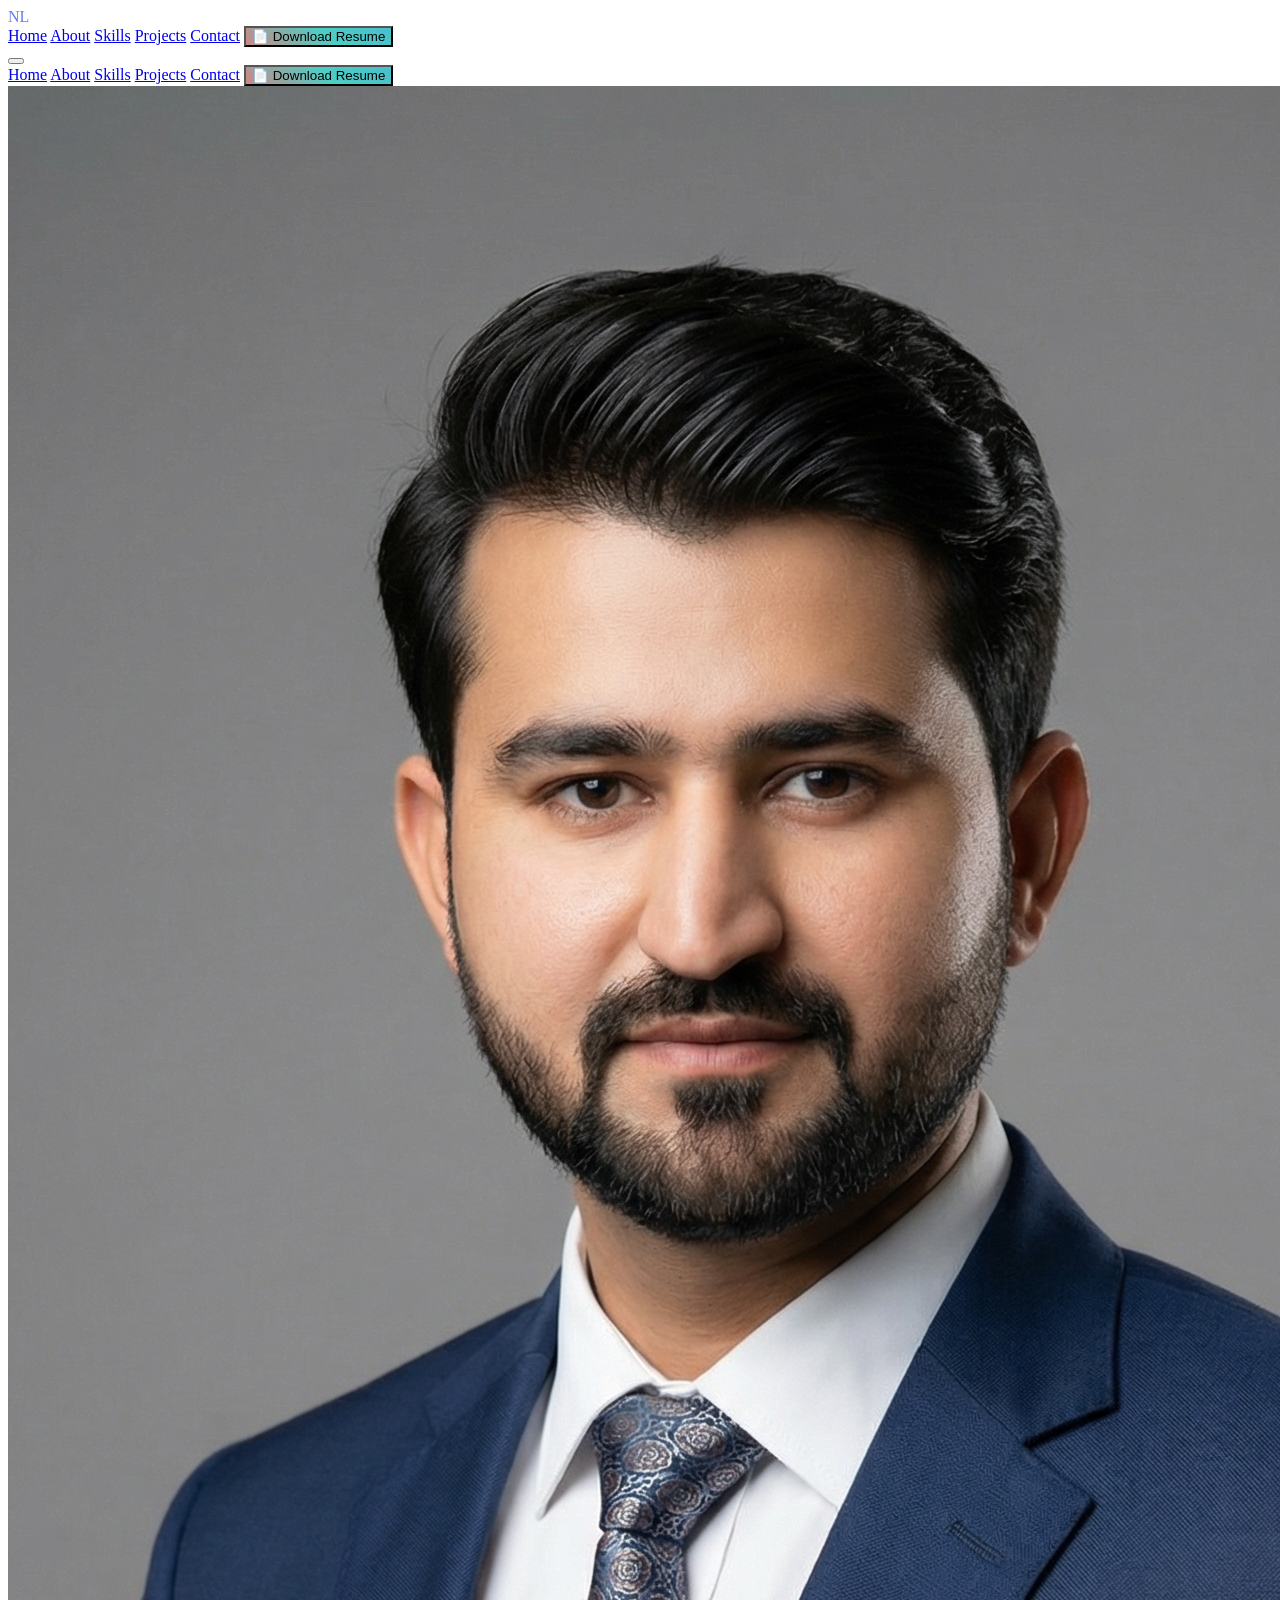
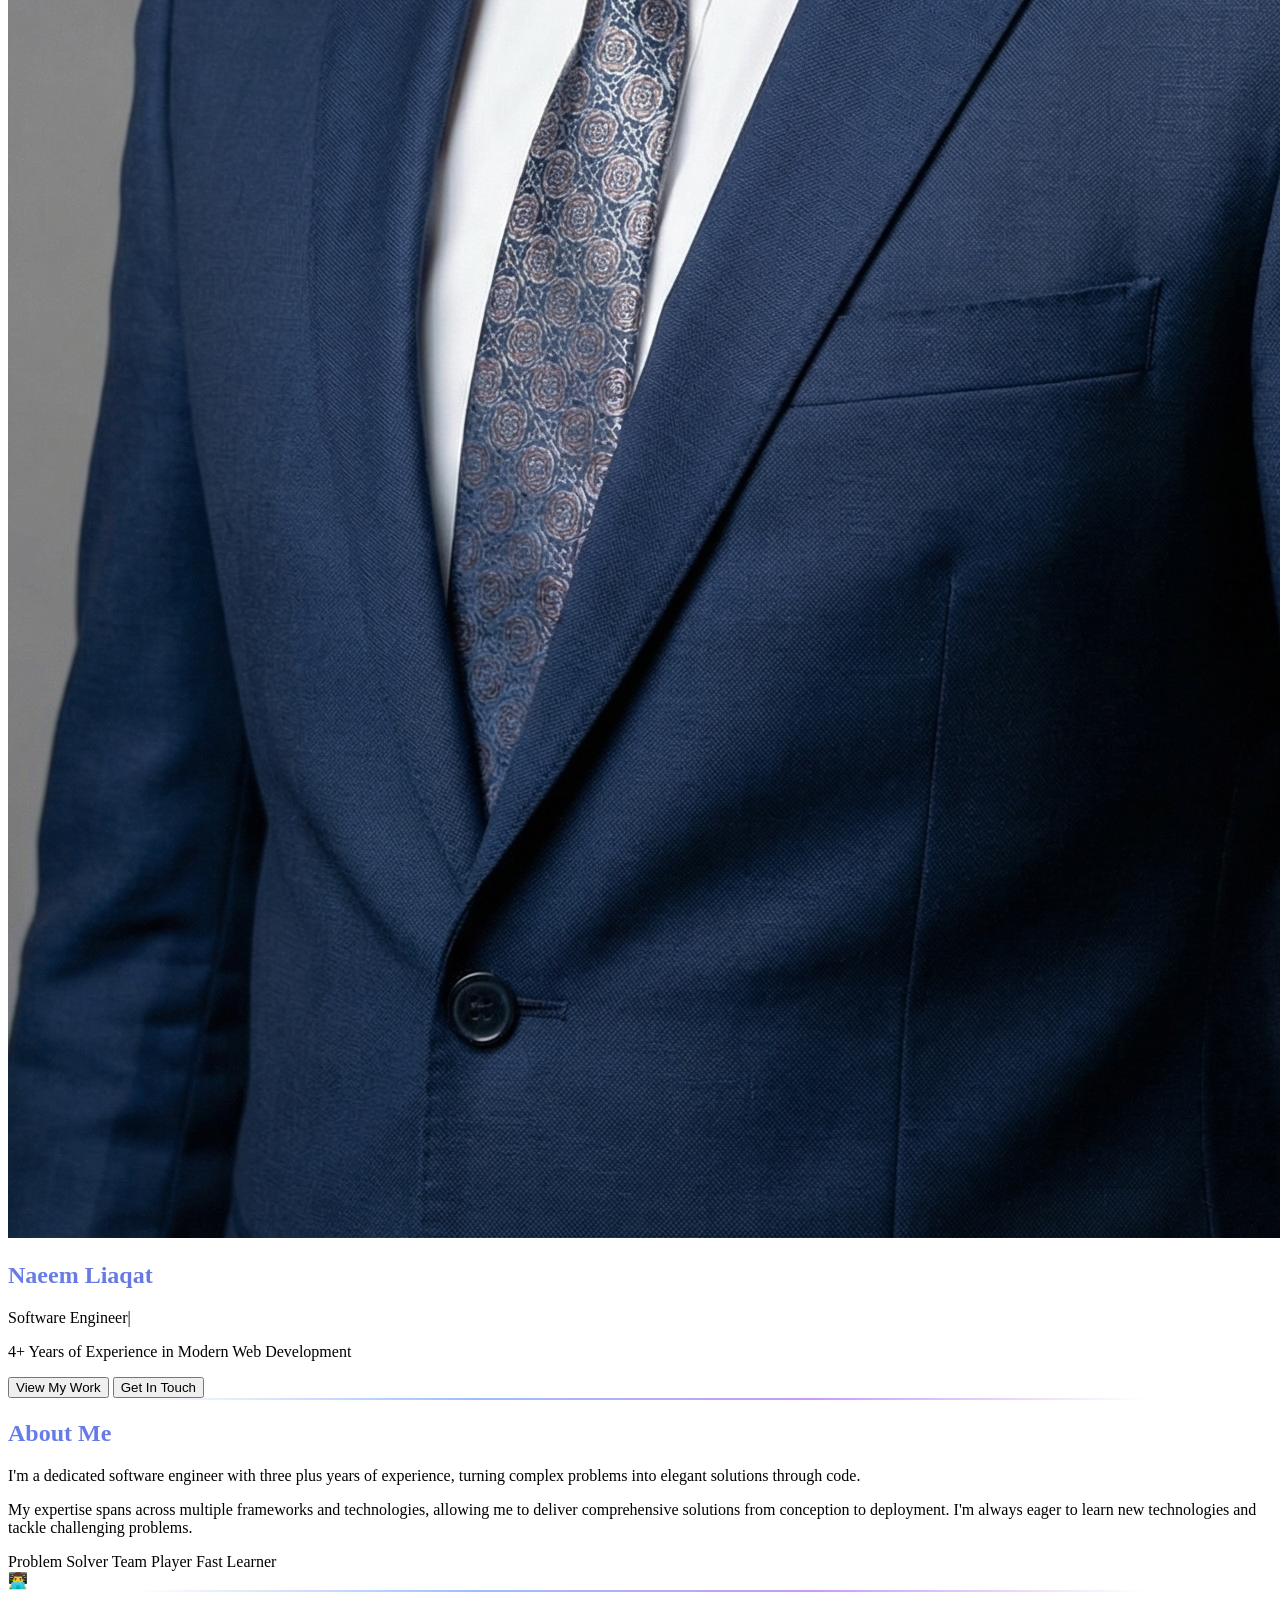
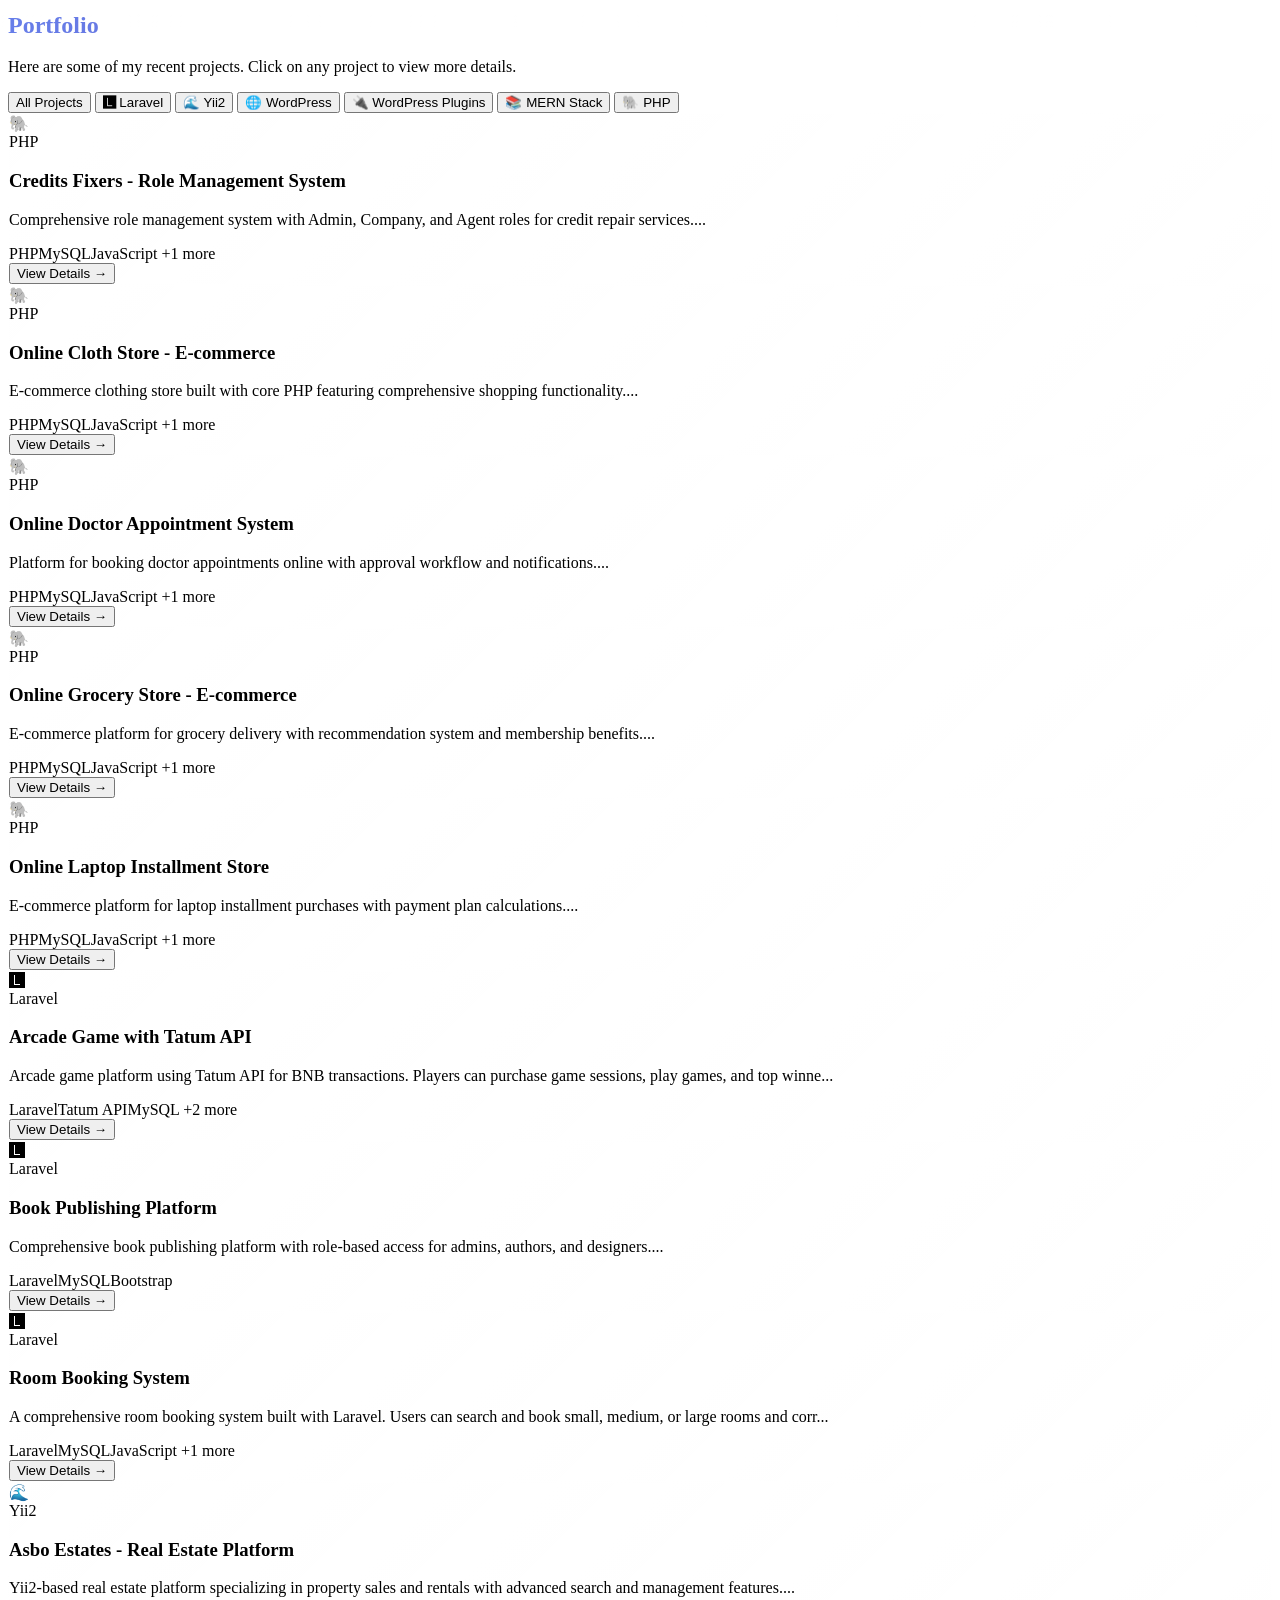
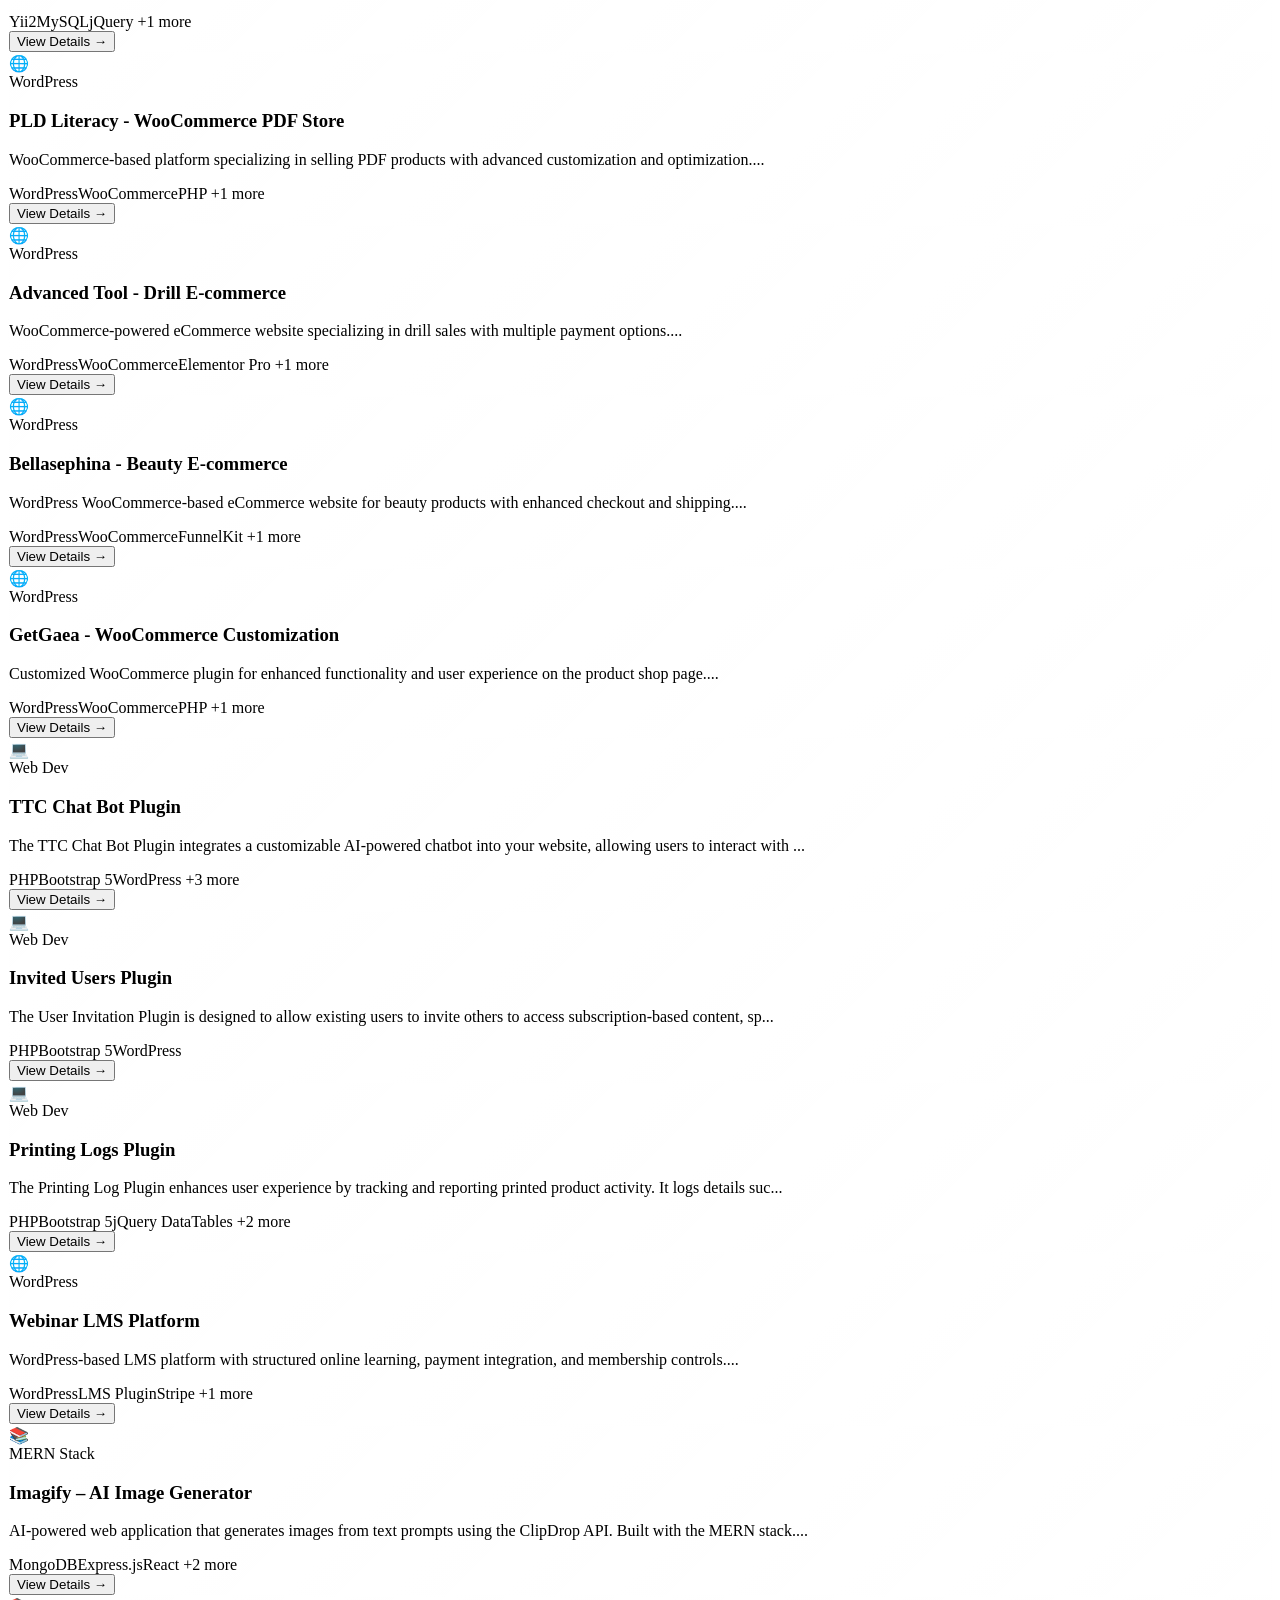
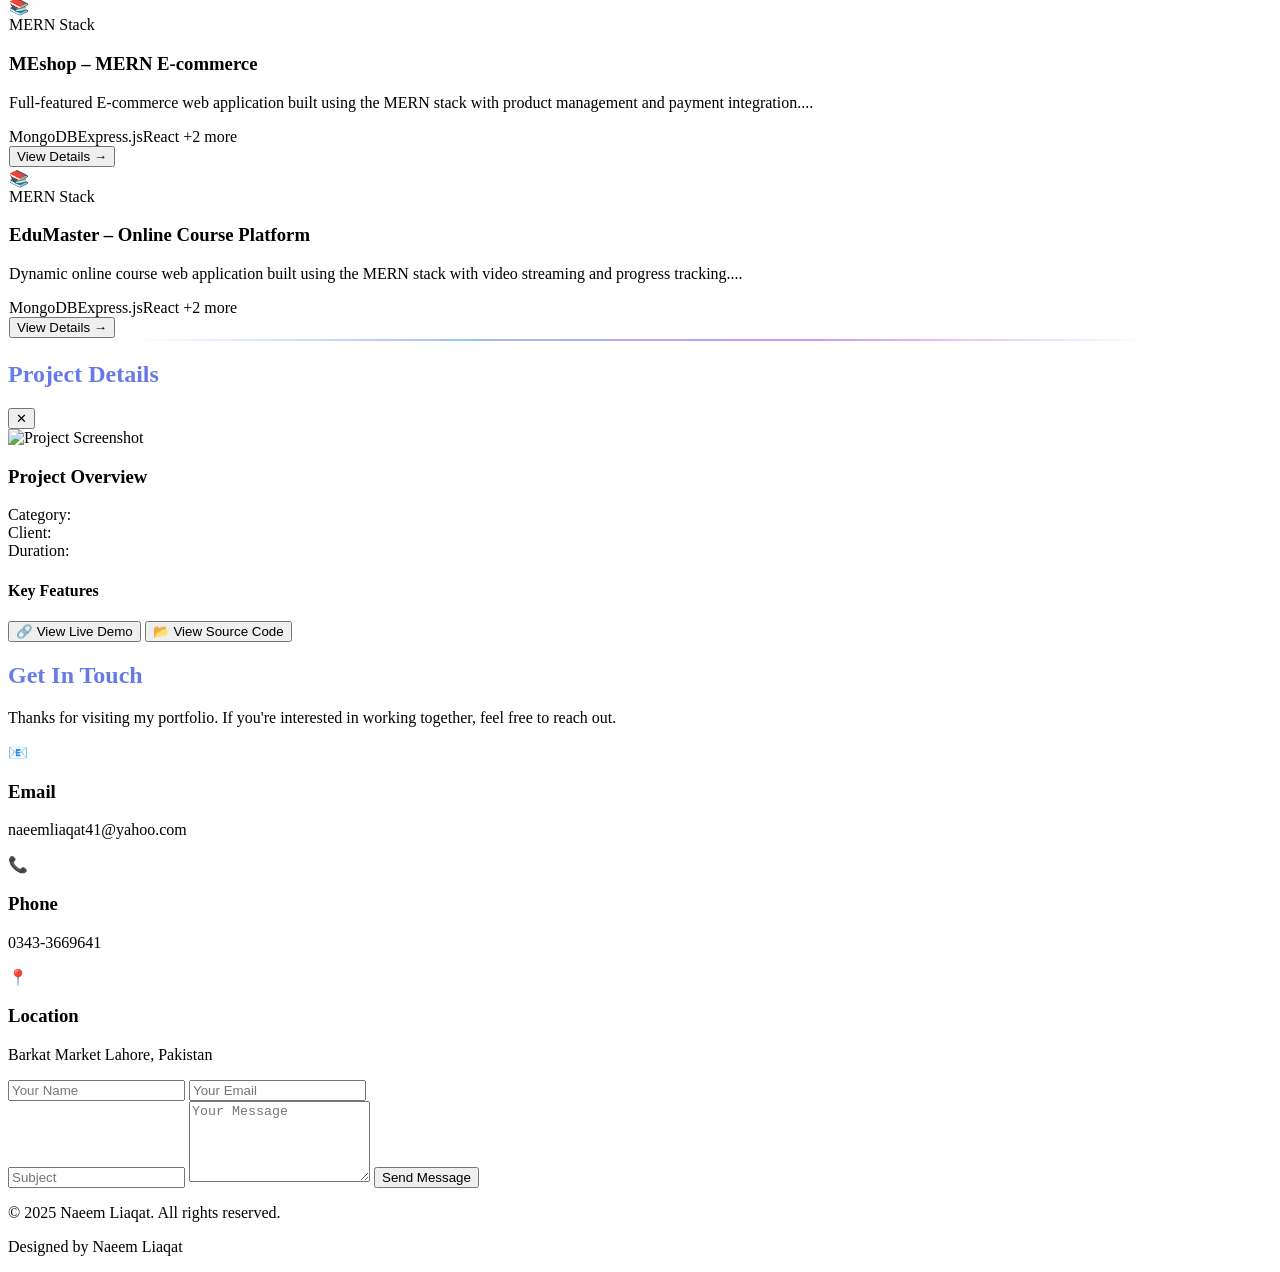
==== commit 353630ba: "Update various portfolio images, vendor JavaScript and CSS libraries, HTML content, and PDF document" ====
--- a/index.html
+++ b/index.html
@@ -774,6 +774,29 @@
                 liveUrl: "#",
                 sourceUrl: "#"
             },
+            bookingSystem: {
+                title: "Room Booking System",
+                image: "assets/images/Booking-page.png",
+                category: "laravel",
+                client: "Self Project",
+                duration: "1 month",
+                description: "A comprehensive room booking system built with Laravel. Users can search and book small, medium, or large rooms and corridors. Includes user authentication and an admin panel for room management and order history.",
+                technologies: [
+                    { name: "Laravel", color: "red" },
+                    { name: "MySQL", color: "orange" },
+                    { name: "JavaScript", color: "yellow" },
+                    { name: "Bootstrap", color: "purple" }
+                ],
+                features: [
+                    "User Authentication (Login/Register)",
+                    "Room Search & Filtering (Small, Medium, Large, Corridors)",
+                    "Room Booking Flow",
+                    "Admin Panel: Add Rooms & Manage Inventory",
+                    "Order History & Management"
+                ],
+                liveUrl: "#",
+                sourceUrl: "#"
+            },
 
             // Yii2 Projects
             asboEstates: {
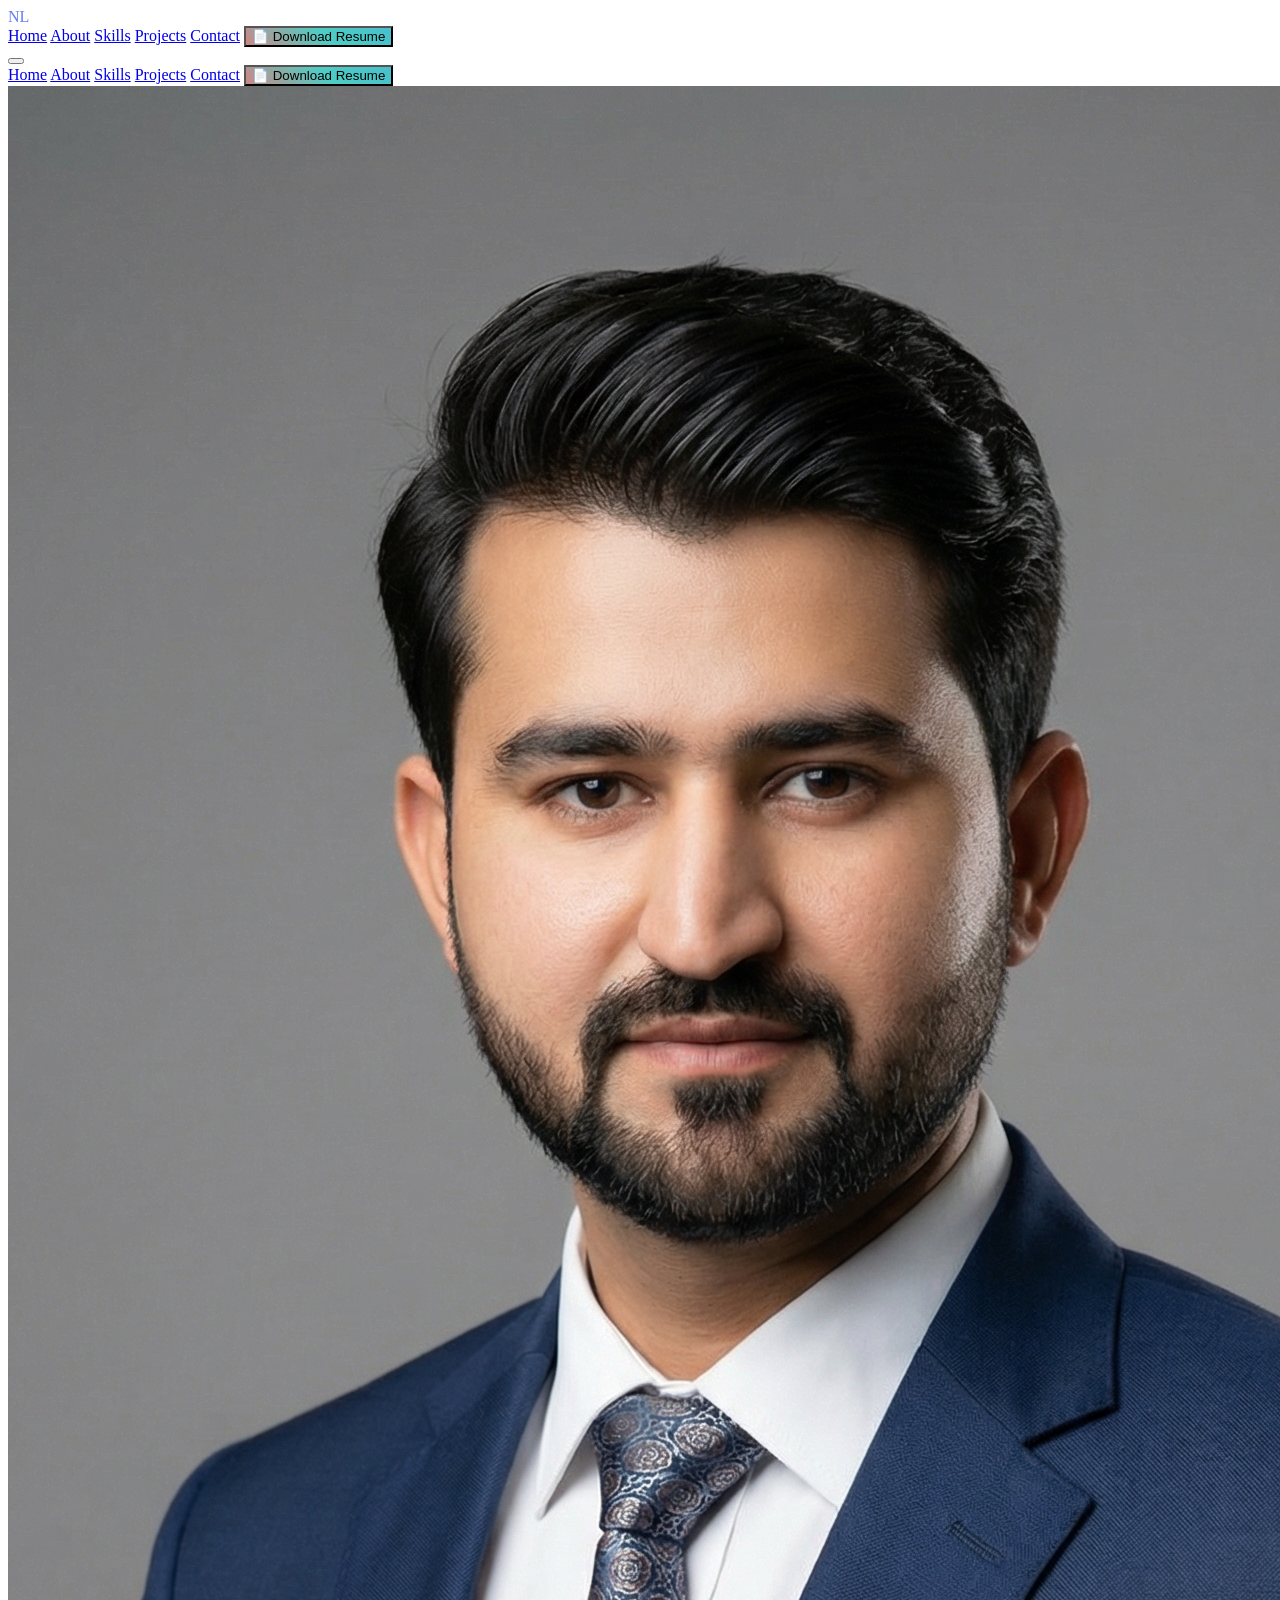
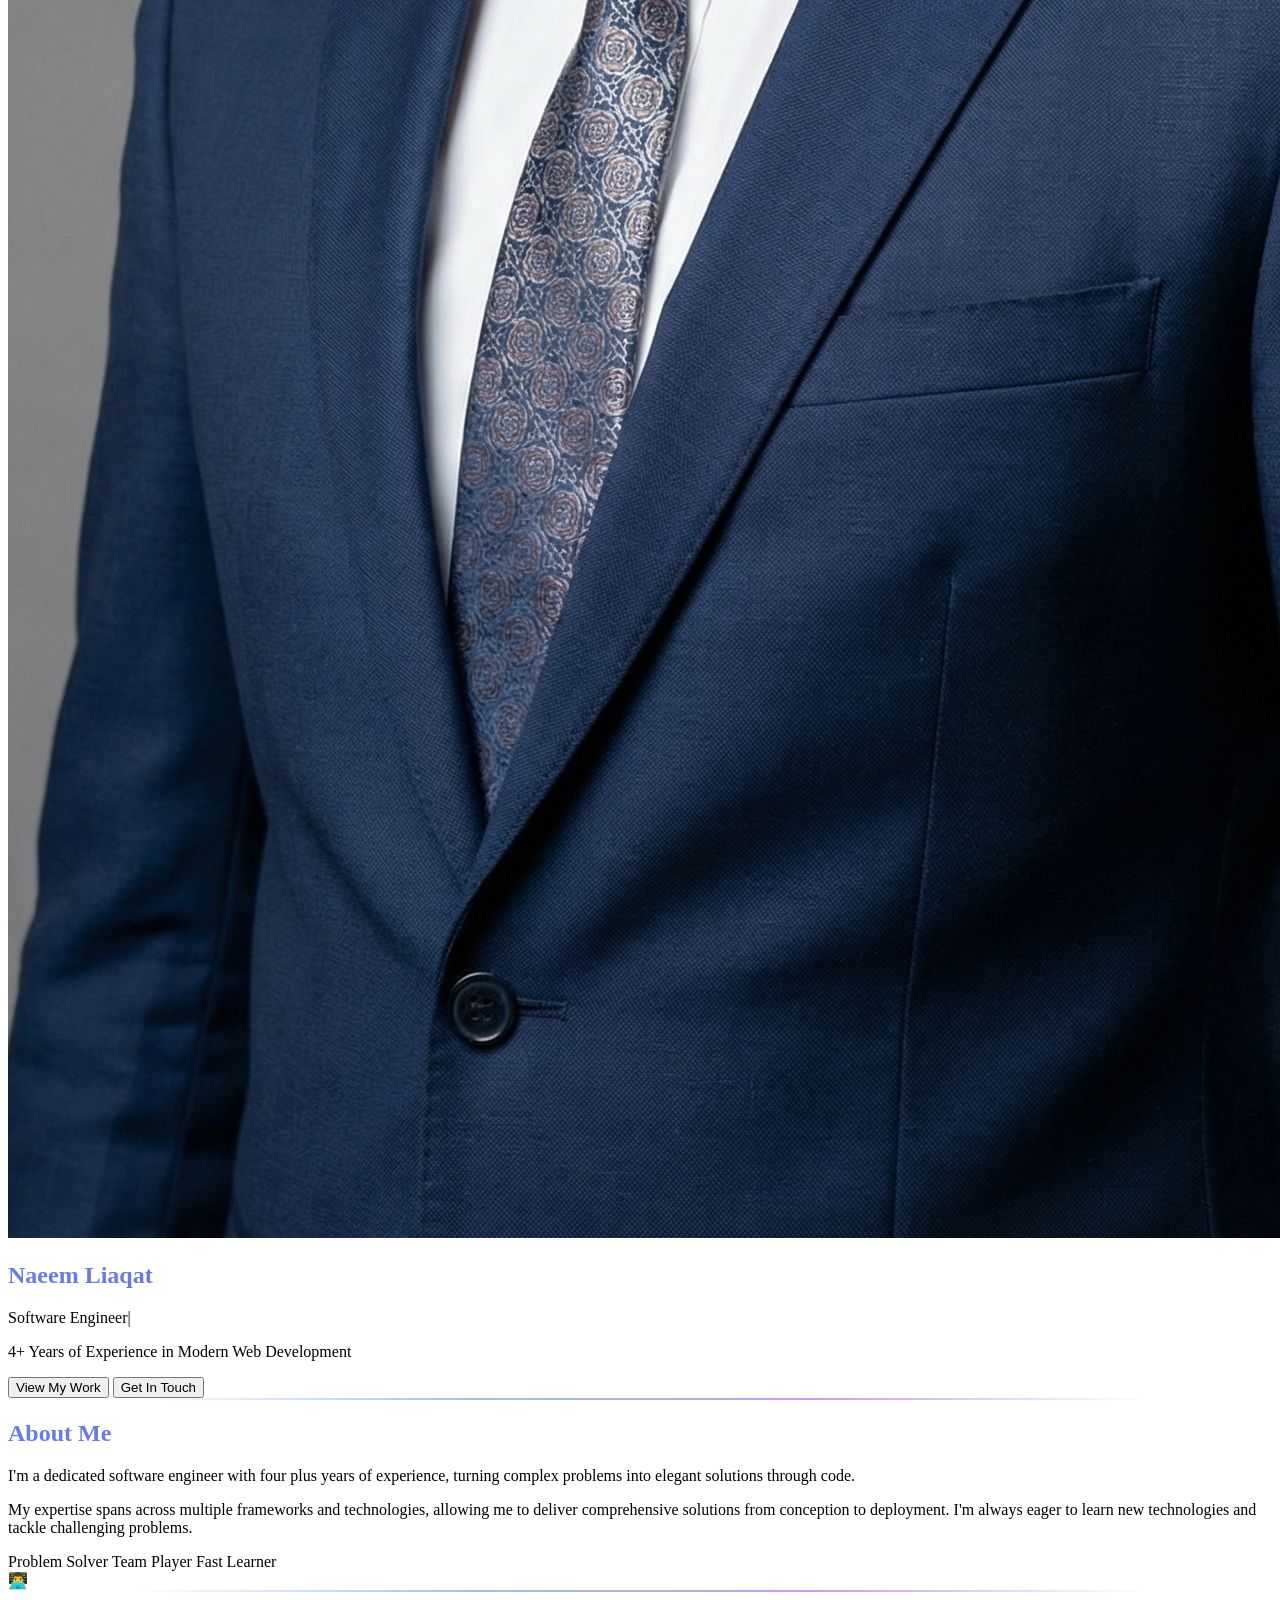
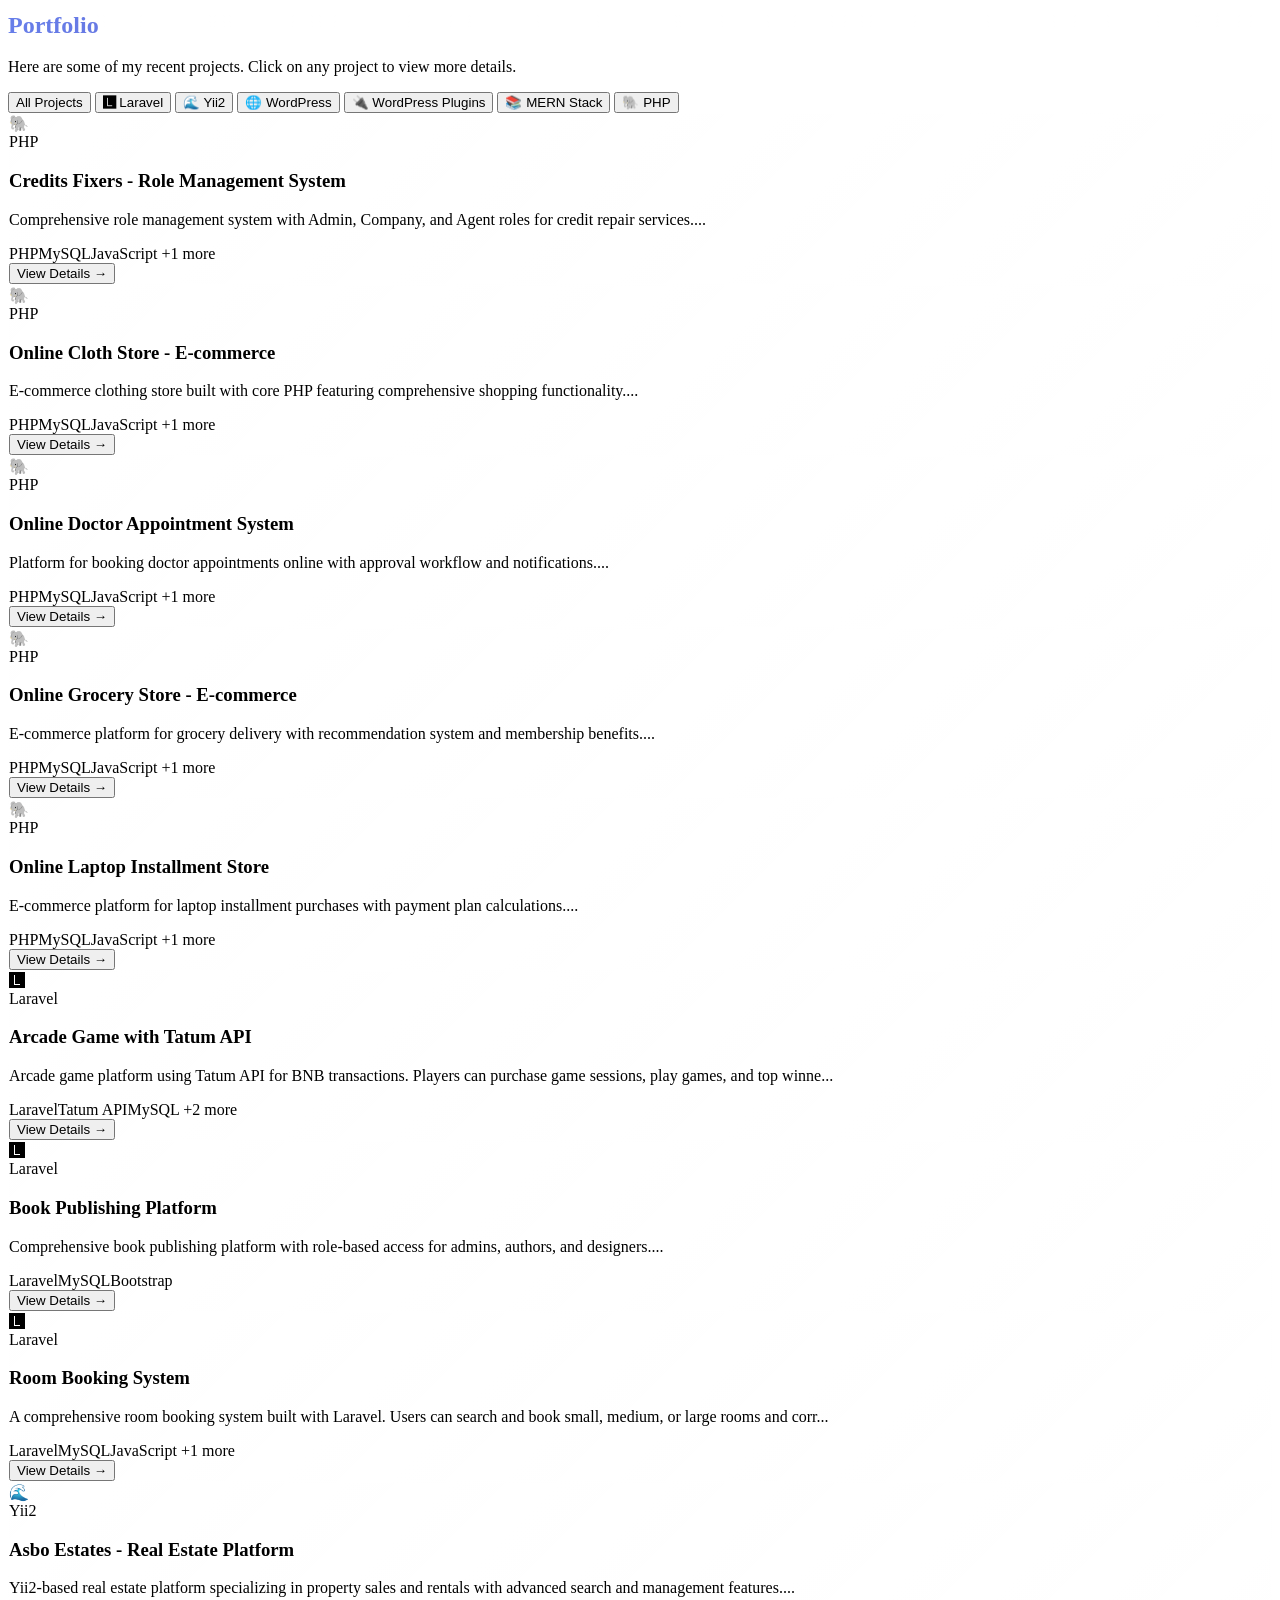
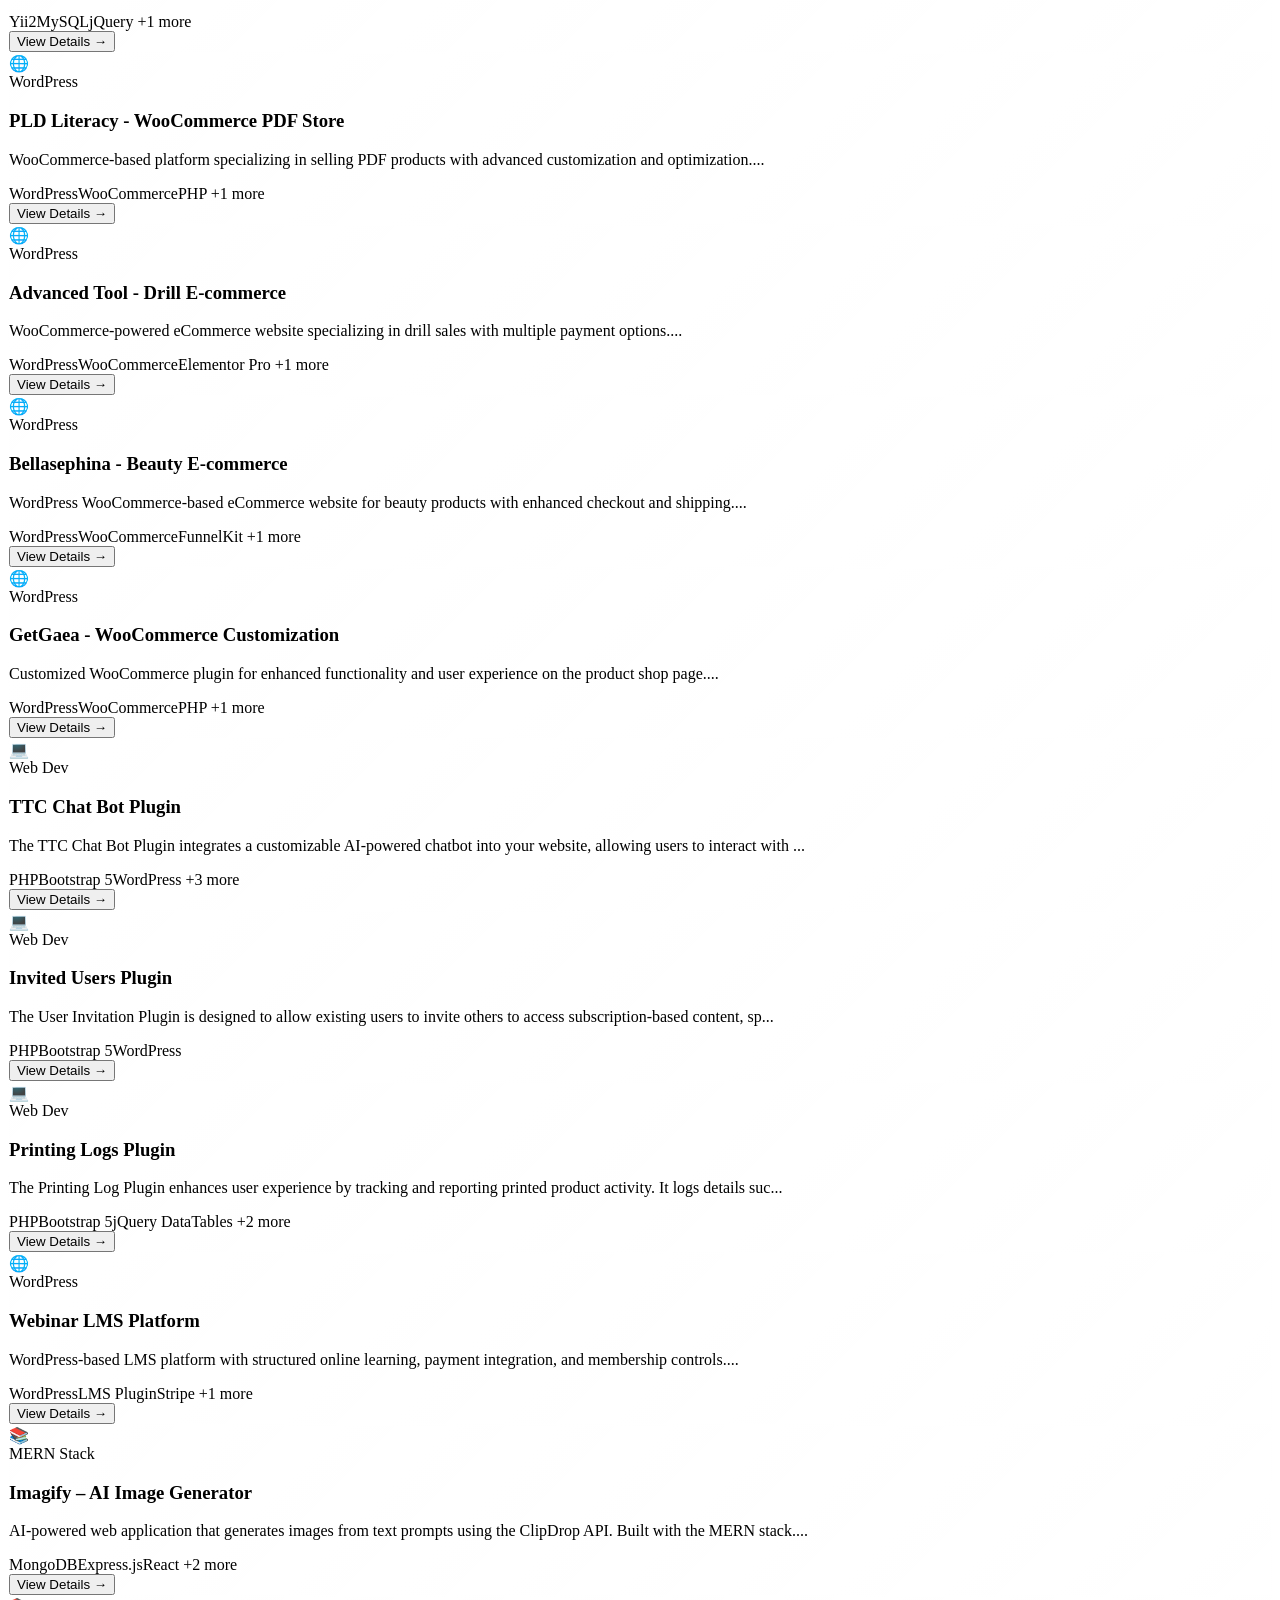
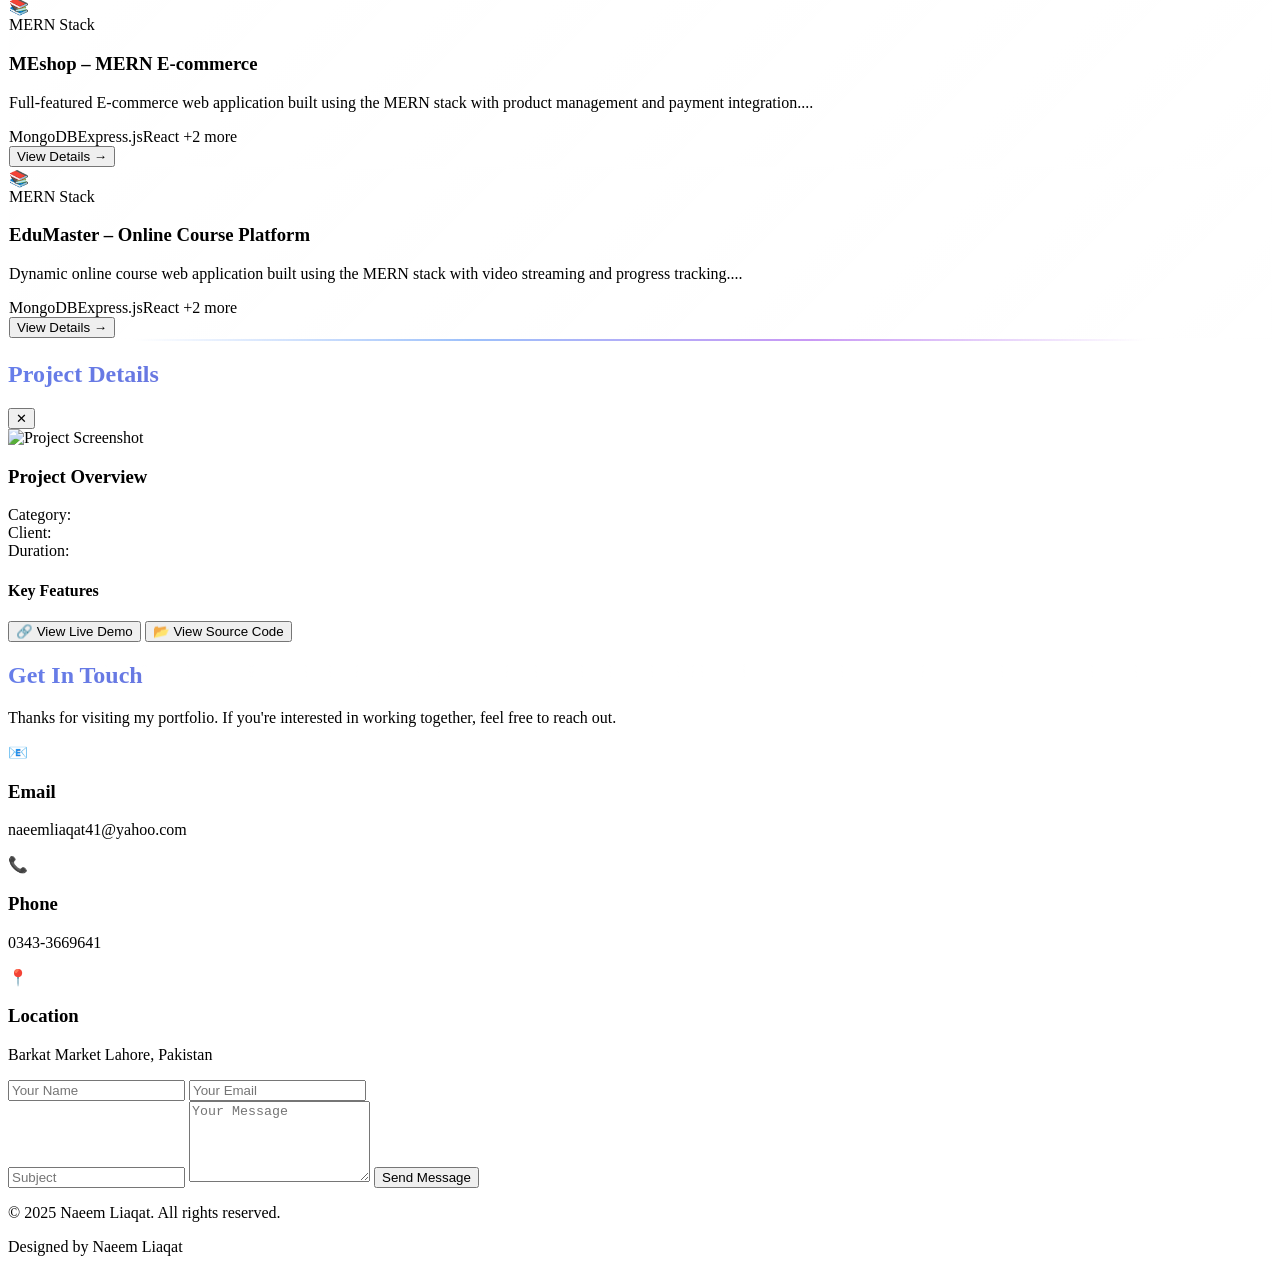
==== commit c2d12c27: "updated" ====
--- a/index.html
+++ b/index.html
@@ -366,7 +366,7 @@
             <div class="grid md:grid-cols-2 gap-12 items-center">
                 <div class="animate-fadeInUp">
                     <p class="text-lg leading-relaxed mb-6 text-gray-300">
-                        I'm a dedicated software engineer with three plus years of experience, turning complex problems
+                        I'm a dedicated software engineer with four plus years of experience, turning complex problems
                         into elegant solutions through code.
                     </p>
                     <p class="text-lg leading-relaxed mb-6 text-gray-300">
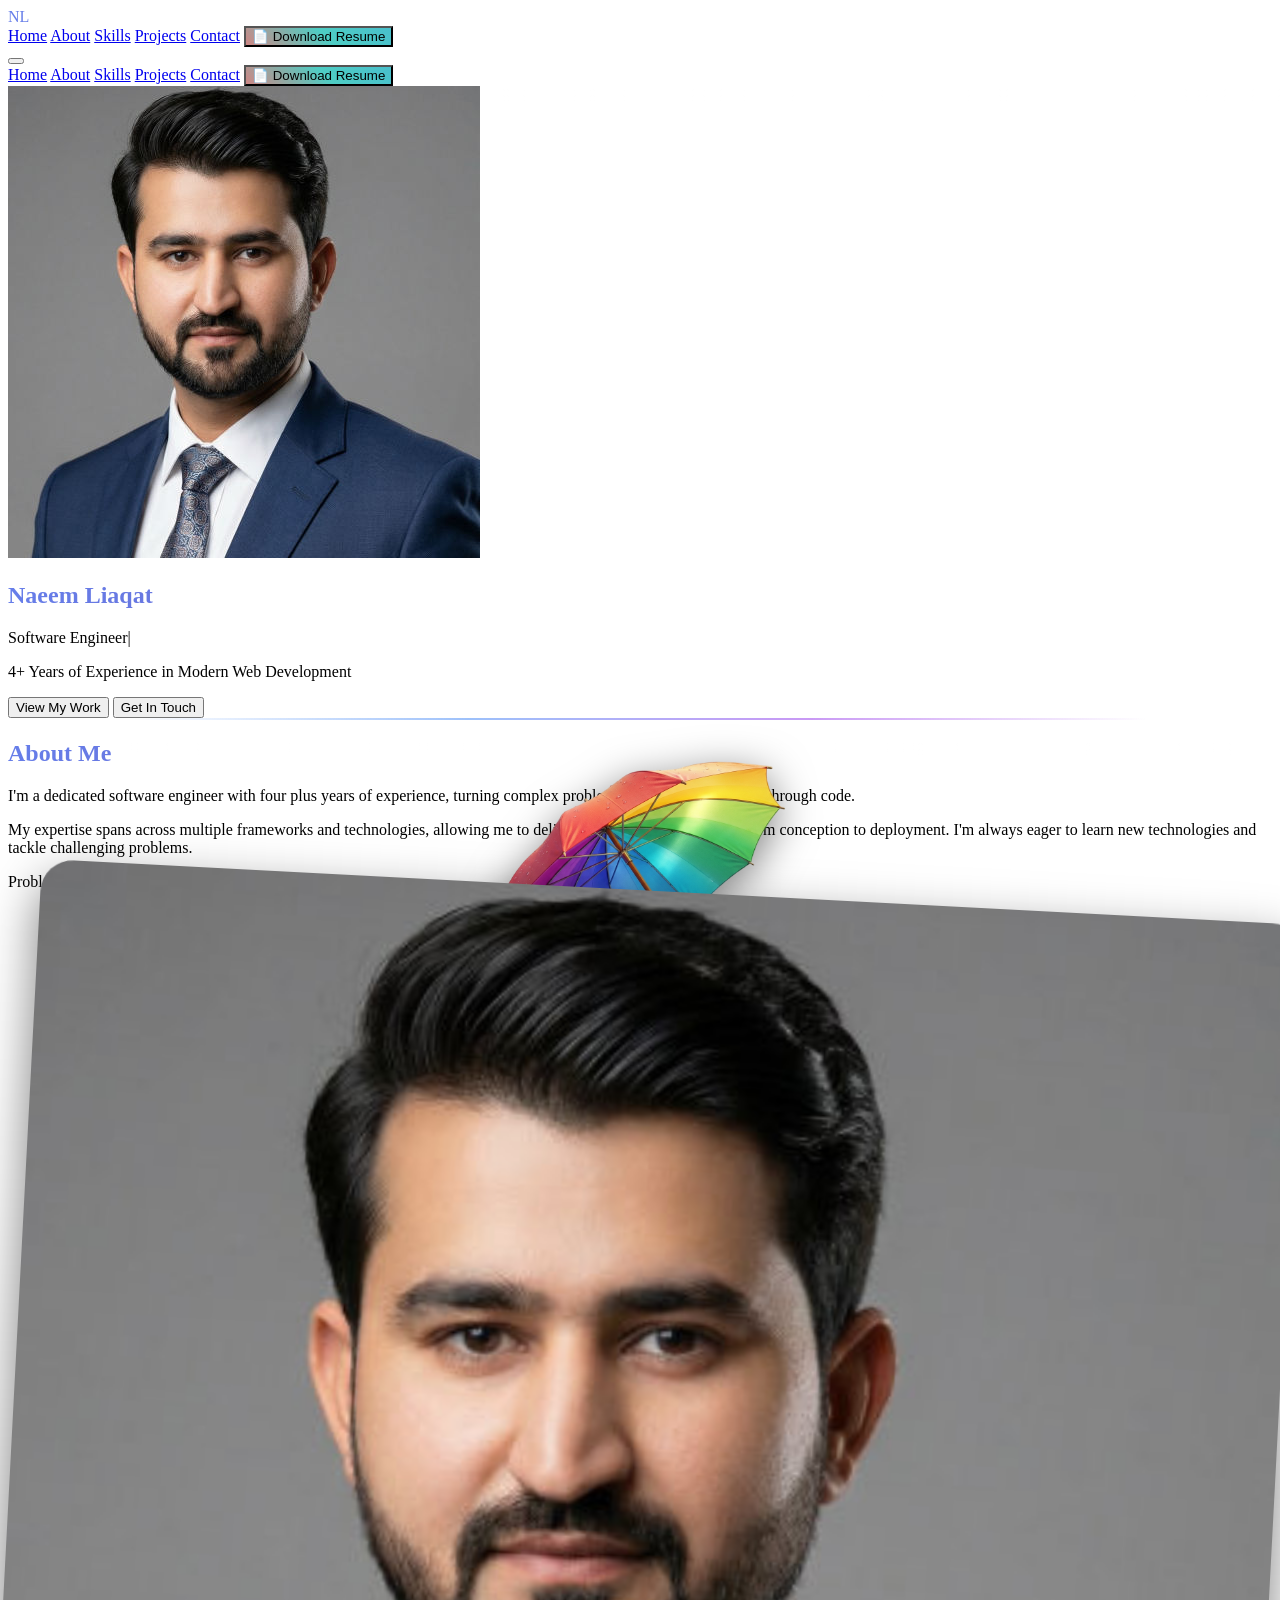
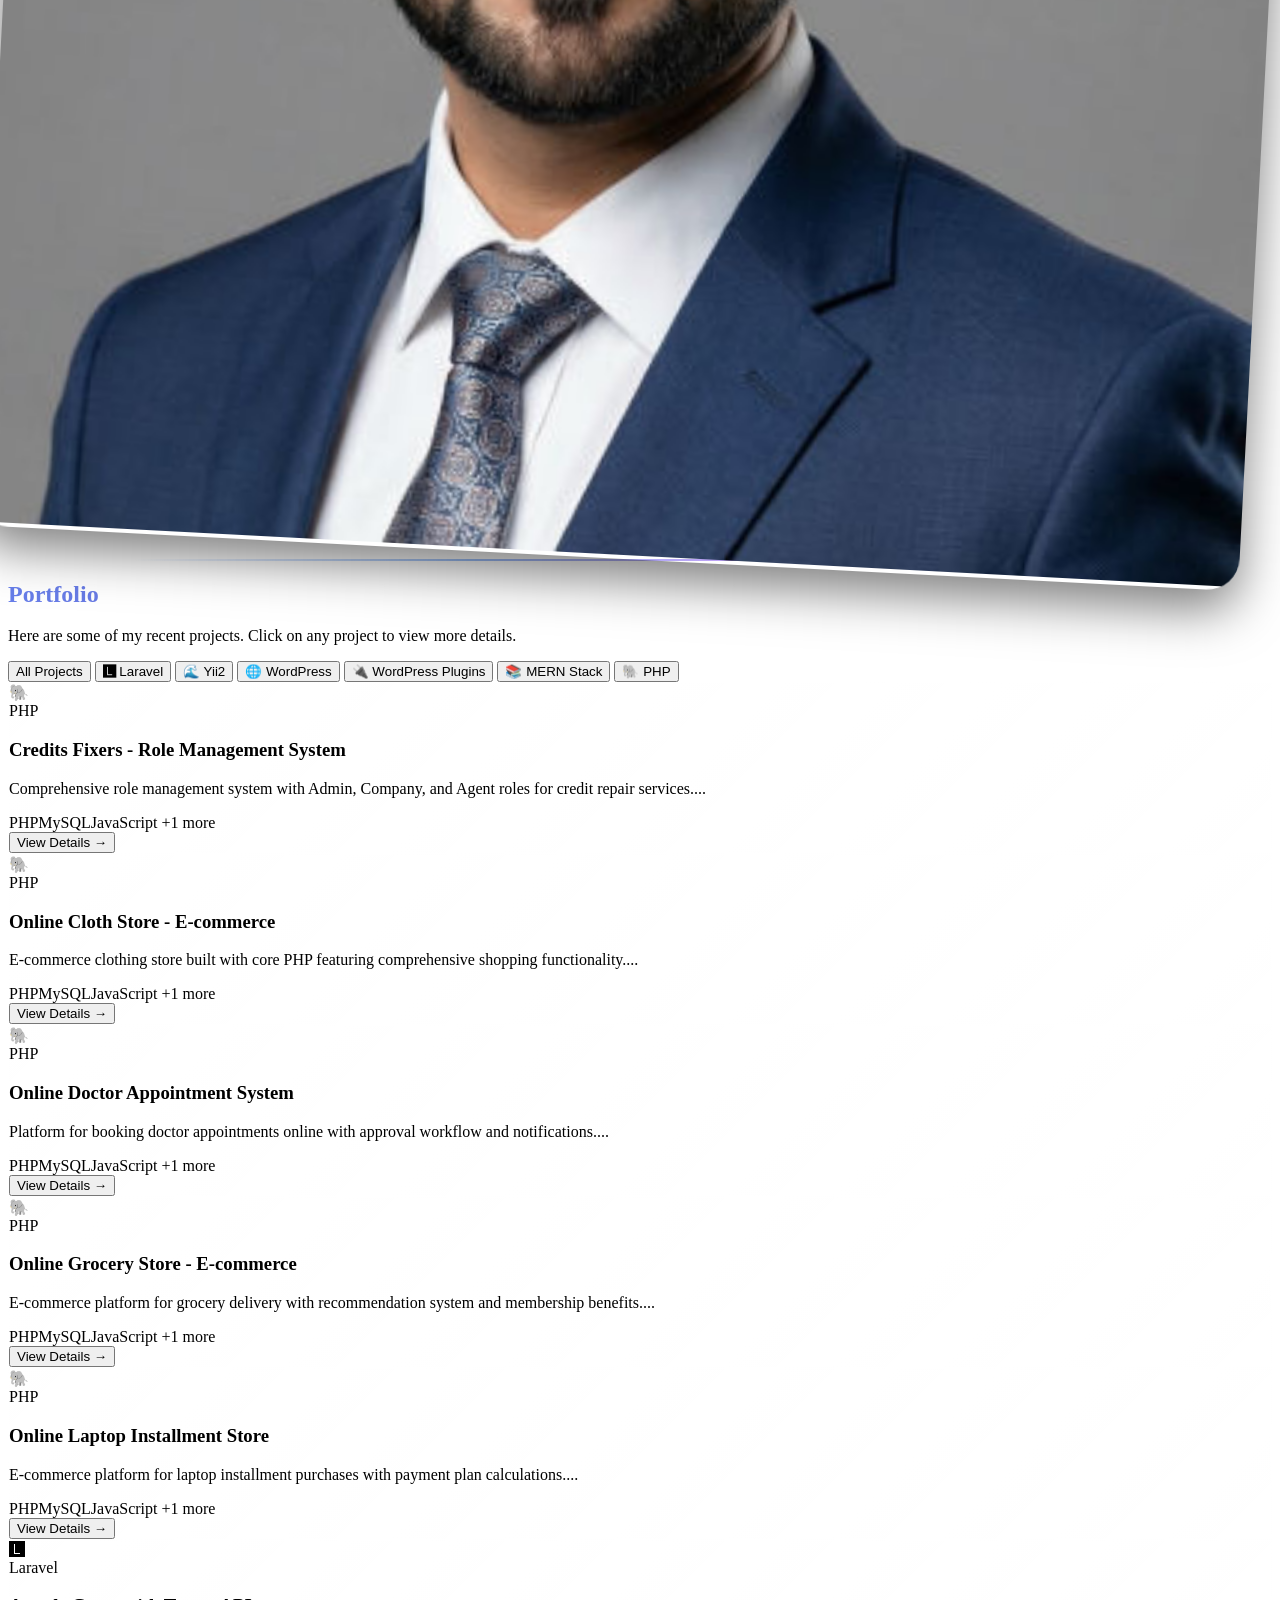
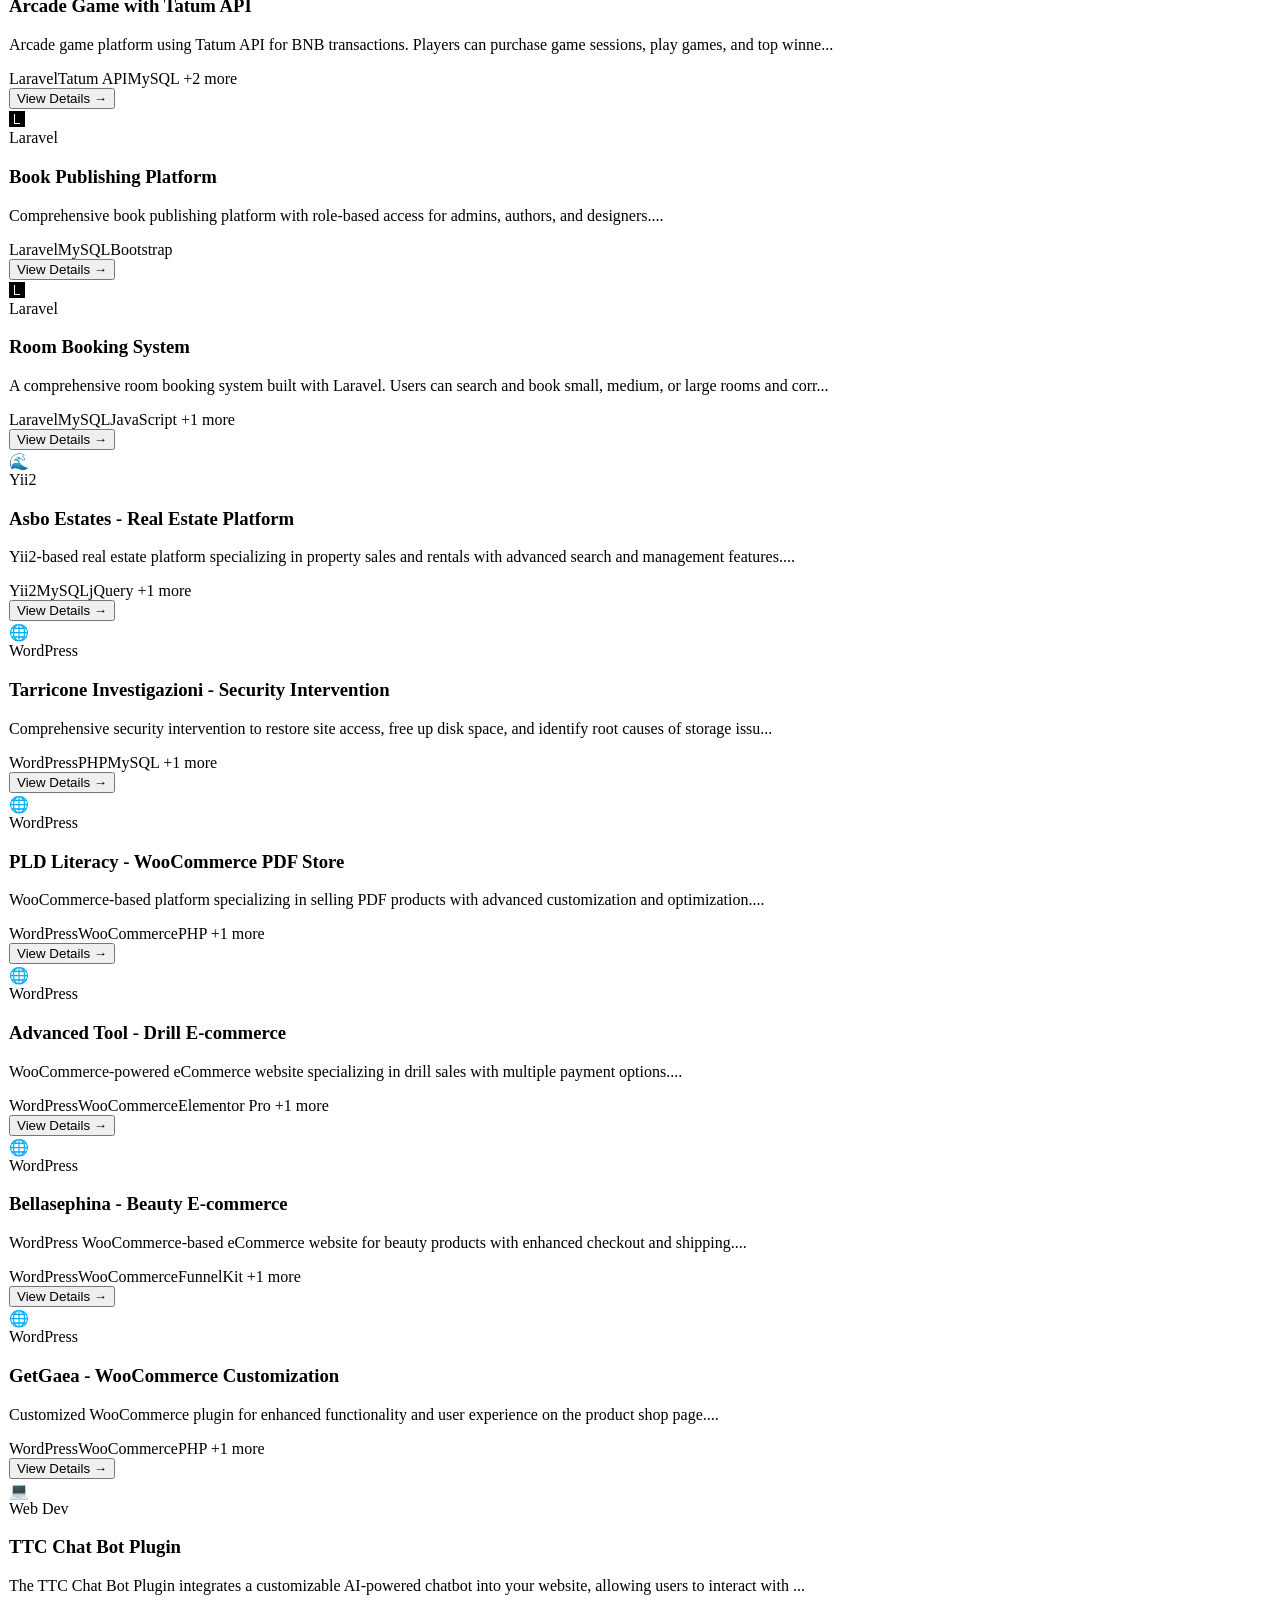
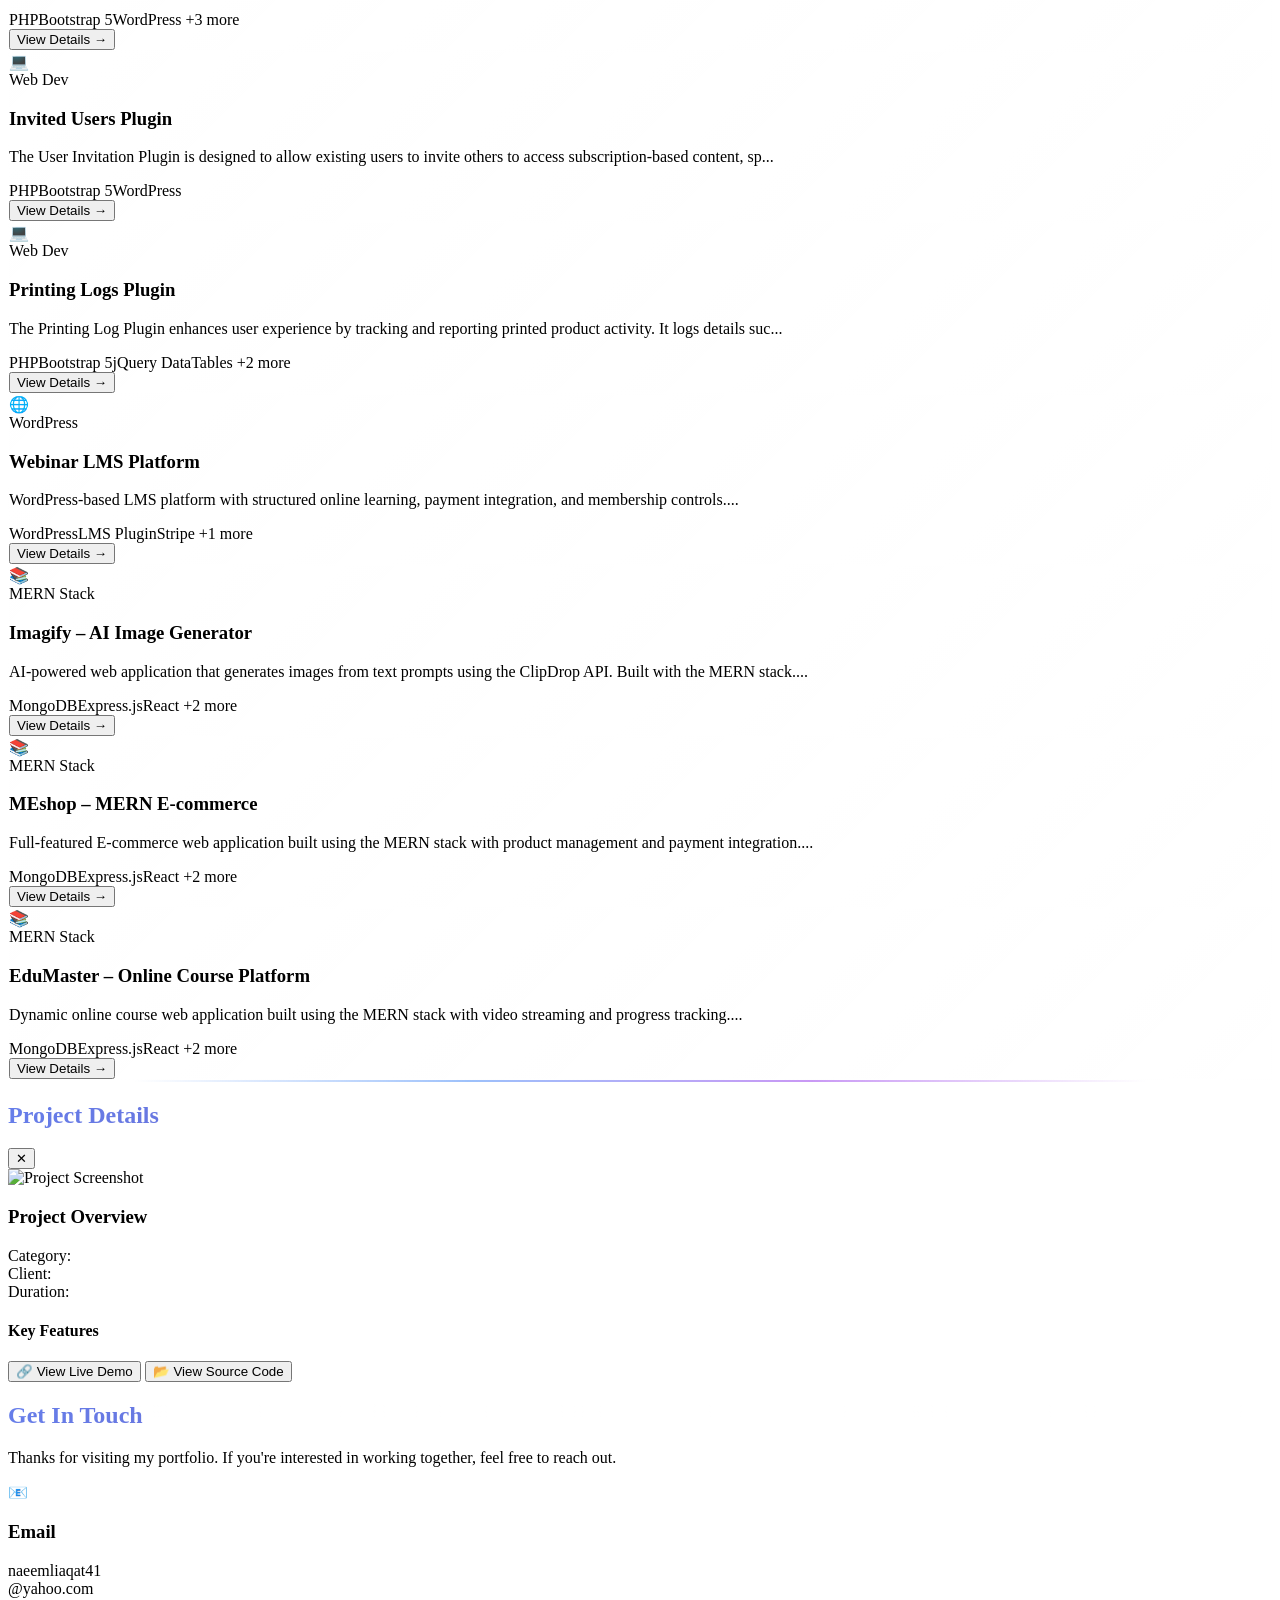
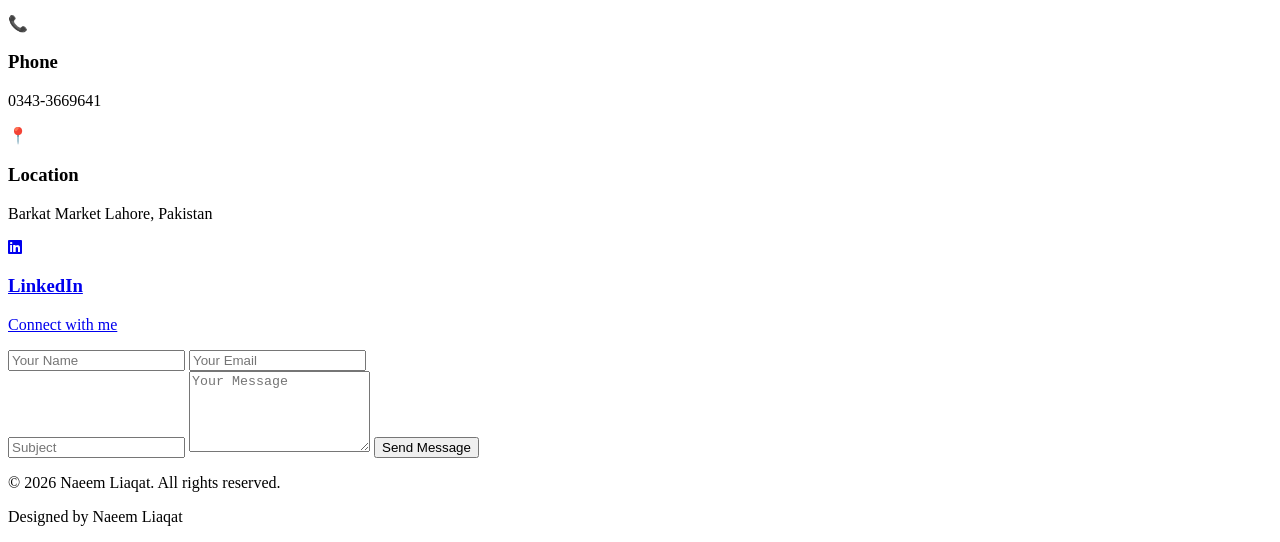
==== commit a7bce4a4: "updated" ====
--- a/index.html
+++ b/index.html
@@ -7,248 +7,7 @@
     <title>Naeem Liaqat - Software Engineer Portfolio</title>
     <link rel="stylesheet" href="https://cdnjs.cloudflare.com/ajax/libs/font-awesome/6.4.0/css/all.min.css">
     <script src="https://cdn.tailwindcss.com"></script>
-    <style>
-        @keyframes fadeInUp {
-            from {
-                opacity: 0;
-                transform: translateY(30px);
-            }
-
-            to {
-                opacity: 1;
-                transform: translateY(0);
-            }
-        }
-
-        @keyframes float {
-
-            0%,
-            100% {
-                transform: translateY(0px) rotateY(0deg);
-            }
-
-            50% {
-                transform: translateY(-10px) rotateY(5deg);
-            }
-        }
-
-        @keyframes thunderFlash {
-
-            0%,
-            100% {
-                opacity: 0;
-                filter: brightness(1);
-            }
-
-            5% {
-                opacity: 1;
-                filter: brightness(2);
-            }
-
-            10% {
-                opacity: 0.8;
-                filter: brightness(1.8);
-            }
-
-            15% {
-                opacity: 1;
-                filter: brightness(2.2);
-            }
-
-            20%,
-            100% {
-                opacity: 0;
-                filter: brightness(1);
-            }
-        }
-
-        @keyframes cloudMove {
-            0% {
-                transform: translateX(-100%) translateY(0);
-            }
-
-            50% {
-                transform: translateX(0) translateY(-20px);
-            }
-
-            100% {
-                transform: translateX(100%) translateY(0);
-            }
-        }
-
-        @keyframes rainDrop {
-            0% {
-                opacity: 1;
-                transform: translateY(-10px);
-            }
-
-            100% {
-                opacity: 0;
-                transform: translateY(50px);
-            }
-        }
-
-        .animate-fadeInUp {
-            animation: fadeInUp 0.8s ease-out;
-        }
-
-        .animate-float {
-            animation: float 4s ease-in-out infinite;
-        }
-
-        .animate-thunder {
-            animation: thunderFlash 3s ease-in-out;
-        }
-
-        .animate-cloud {
-            animation: cloudMove 20s linear infinite;
-        }
-
-        .animate-rain {
-            animation: rainDrop 1.5s linear infinite;
-        }
-
-        .gradient-text {
-            background: linear-gradient(135deg, #667eea 0%, #764ba2 100%);
-            -webkit-background-clip: text;
-            -webkit-text-fill-color: transparent;
-            background-clip: text;
-        }
-
-        .skill-card:hover {
-            transform: perspective(1000px) translateY(-5px) rotateX(10deg) rotateY(5deg) scale(1.02);
-            transition: all 0.3s ease;
-        }
-
-        .project-card {
-            background: linear-gradient(135deg, rgba(255, 255, 255, 0.1) 0%, rgba(255, 255, 255, 0.05) 100%);
-            backdrop-filter: blur(10px);
-            border: 1px solid rgba(255, 255, 255, 0.2);
-            transform-style: preserve-3d;
-        }
-
-        .project-card:hover {
-            transform: perspective(1000px) translateY(-10px) rotateX(5deg) rotateY(3deg) scale(1.02);
-            transition: all 0.4s ease;
-        }
-
-        .floating-card {
-            transform-style: preserve-3d;
-            perspective: 1000px;
-        }
-
-        .modal-backdrop {
-            backdrop-filter: blur(8px);
-        }
-
-        .download-btn {
-            background: linear-gradient(45deg, #ff6b6b, #4ecdc4, #45b7d1, #96ceb4, #feca57);
-            background-size: 300% 300%;
-            animation: gradientShift 3s ease infinite;
-        }
-
-        @keyframes gradientShift {
-            0% {
-                background-position: 0% 50%;
-            }
-
-            50% {
-                background-position: 100% 50%;
-            }
-
-            100% {
-                background-position: 0% 50%;
-            }
-        }
-
-        .typing-text::after {
-            content: "|";
-            animation: blink 1s infinite;
-        }
-
-        @keyframes blink {
-
-            0%,
-            100% {
-                opacity: 1;
-            }
-
-            50% {
-                opacity: 0;
-            }
-        }
-
-        .floating-shape {
-            position: absolute;
-            border-radius: 50%;
-            background: linear-gradient(45deg, rgba(59, 130, 246, 0.2), rgba(147, 51, 234, 0.2));
-            filter: blur(20px);
-            z-index: -1;
-        }
-
-        .animated-block {
-            position: absolute;
-            width: 20px;
-            height: 20px;
-            background: linear-gradient(45deg, rgba(59, 130, 246, 0.7), rgba(147, 51, 234, 0.7));
-            border-radius: 4px;
-            z-index: -1;
-            transform-style: preserve-3d;
-        }
-
-        .thunder-light {
-            position: fixed;
-            top: 0;
-            left: 0;
-            width: 100%;
-            height: 100%;
-            background: radial-gradient(circle at center, rgba(255, 255, 255, 0.4) 0%, transparent 70%);
-            z-index: 9999;
-            pointer-events: none;
-            opacity: 0;
-            mix-blend-mode: overlay;
-        }
-
-        .cloud {
-            position: absolute;
-            background: rgba(255, 255, 255, 0.1);
-            border-radius: 50%;
-            filter: blur(30px);
-            z-index: -1;
-            opacity: 0.6;
-        }
-
-        .lightning {
-            position: absolute;
-            background: linear-gradient(to bottom, transparent, rgba(255, 255, 255, 0.8), transparent);
-            width: 2px;
-            z-index: -1;
-            opacity: 0;
-            transform-origin: top center;
-        }
-
-        .rain-drop {
-            position: absolute;
-            width: 2px;
-            height: 15px;
-            background: linear-gradient(to bottom, transparent, rgba(255, 255, 255, 0.8));
-            border-radius: 0 0 5px 5px;
-            z-index: -1;
-            opacity: 0.6;
-        }
-
-        .section-divider {
-            height: 2px;
-            background: linear-gradient(90deg, transparent, rgba(59, 130, 246, 0.5), rgba(147, 51, 234, 0.5), transparent);
-            width: 80%;
-            margin: 0 auto;
-        }
-
-        .object-cover {
-            object-fit: cover;
-            object-position: top;
-        }
-    </style>
+    <link rel="stylesheet" href="assets/css/style.css">
 </head>
 
 <body class="bg-gradient-to-br from-gray-900 via-blue-900 to-purple-900 min-h-screen text-white overflow-x-hidden">
@@ -299,10 +58,47 @@
     <!-- Hero Section -->
     <section id="home" class="min-h-screen flex items-center justify-center relative overflow-hidden">
         <!-- 3D Animated Blocks -->
-        <div class="animated-block animate-float" style="top: 20%; left: 15%; animation-delay: 0s;"></div>
-        <div class="animated-block animate-float" style="top: 60%; left: 25%; animation-delay: 1s;"></div>
-        <div class="animated-block animate-float" style="top: 30%; left: 75%; animation-delay: 2s;"></div>
-        <div class="animated-block animate-float" style="top: 80%; left: 65%; animation-delay: 3s;"></div>
+        <!-- 3D Animated Blocks -->
+        <div class="cube-container" style="top: 20%; left: 15%;">
+            <div class="cube">
+                <div class="cube-face"></div>
+                <div class="cube-face"></div>
+                <div class="cube-face"></div>
+                <div class="cube-face"></div>
+                <div class="cube-face"></div>
+                <div class="cube-face"></div>
+            </div>
+        </div>
+        <div class="cube-container" style="top: 60%; left: 25%;">
+            <div class="cube" style="animation-delay: -2s;">
+                <div class="cube-face"></div>
+                <div class="cube-face"></div>
+                <div class="cube-face"></div>
+                <div class="cube-face"></div>
+                <div class="cube-face"></div>
+                <div class="cube-face"></div>
+            </div>
+        </div>
+        <div class="cube-container" style="top: 30%; left: 75%;">
+            <div class="cube" style="animation-delay: -4s;">
+                <div class="cube-face"></div>
+                <div class="cube-face"></div>
+                <div class="cube-face"></div>
+                <div class="cube-face"></div>
+                <div class="cube-face"></div>
+                <div class="cube-face"></div>
+            </div>
+        </div>
+        <div class="cube-container" style="top: 80%; left: 65%;">
+            <div class="cube" style="animation-delay: -6s;">
+                <div class="cube-face"></div>
+                <div class="cube-face"></div>
+                <div class="cube-face"></div>
+                <div class="cube-face"></div>
+                <div class="cube-face"></div>
+                <div class="cube-face"></div>
+            </div>
+        </div>
 
         <!-- Rain drops for home section -->
         <div id="home-rain-container" class="absolute inset-0 pointer-events-none"></div>
@@ -318,7 +114,7 @@
         <div class="relative z-10 text-center px-6 animate-fadeInUp">
             <!-- Profile Image -->
             <div class="mb-8 mx-auto w-48 h-48 relative">
-                <img src="./assets/images/Naeem-Liaqat.jpeg" alt="Naeem Liaqat"
+                <img src="./assets/images/Naeem-Liaqat.jpg" alt="Naeem Liaqat"
                     class="w-full h-full object-cover rounded-full border-4 border-white/20 shadow-lg">
             </div>
 
@@ -326,7 +122,7 @@
                 Naeem Liaqat
             </h1>
             <p class="text-xl md:text-2xl mb-8 text-gray-300 typing-text" id="typing-text">
-                Software Engineer
+                Sr Software Engineer
             </p>
             <p class="text-lg mb-12 text-gray-400 max-w-2xl mx-auto">
                 4+ Years of Experience in Modern Web Development
@@ -349,8 +145,27 @@
     <!-- About Section -->
     <section id="about" class="py-20 px-6 relative">
         <!-- Background Elements -->
-        <div class="animated-block animate-float" style="top: 20%; left: 5%; animation-delay: 0s;"></div>
-        <div class="animated-block animate-float" style="top: 70%; left: 90%; animation-delay: 2s;"></div>
+        <!-- Background Elements -->
+        <div class="cube-container" style="top: 20%; left: 5%;">
+            <div class="cube" style="animation-duration: 15s;">
+                <div class="cube-face"></div>
+                <div class="cube-face"></div>
+                <div class="cube-face"></div>
+                <div class="cube-face"></div>
+                <div class="cube-face"></div>
+                <div class="cube-face"></div>
+            </div>
+        </div>
+        <div class="cube-container" style="top: 70%; left: 90%;">
+            <div class="cube" style="animation-duration: 12s; animation-delay: -3s;">
+                <div class="cube-face"></div>
+                <div class="cube-face"></div>
+                <div class="cube-face"></div>
+                <div class="cube-face"></div>
+                <div class="cube-face"></div>
+                <div class="cube-face"></div>
+            </div>
+        </div>
 
         <!-- Rain drops for about section -->
         <div id="about-rain-container" class="absolute inset-0 pointer-events-none"></div>
@@ -387,9 +202,11 @@
                     </div>
                 </div>
                 <div class="relative floating-card">
-                    <div
-                        class="w-80 h-80 mx-auto bg-gradient-to-br from-blue-500/20 to-purple-600/20 rounded-3xl backdrop-blur-sm border border-white/10 flex items-center justify-center transform hover:scale-105 transition-transform">
-                        <div class="text-8xl animate-float">👨‍💻</div>
+                    <div class="umbrella-wrapper">
+                        <img src="./assets/images/umbrella.png" class="umbrella-image" alt="Umbrella">
+                    </div>
+                    <div class="about-image-container w-80 h-80 mx-auto border-4 border-white/20">
+                        <img src="./assets/images/Naeem-Liaqat.jpg" alt="Naeem Liaqat" class="about-image">
                     </div>
                 </div>
             </div>
@@ -402,8 +219,27 @@
     <!-- Projects Section -->
     <section id="projects" class="py-20 px-6 bg-black/20 relative">
         <!-- Background Elements -->
-        <div class="animated-block animate-float" style="top: 15%; left: 7%; animation-delay: 1s;"></div>
-        <div class="animated-block animate-float" style="top: 85%; left: 92%; animation-delay: 3s;"></div>
+        <!-- Background Elements -->
+        <div class="cube-container" style="top: 15%; left: 7%;">
+            <div class="cube" style="animation-duration: 18s;">
+                <div class="cube-face"></div>
+                <div class="cube-face"></div>
+                <div class="cube-face"></div>
+                <div class="cube-face"></div>
+                <div class="cube-face"></div>
+                <div class="cube-face"></div>
+            </div>
+        </div>
+        <div class="cube-container" style="top: 85%; left: 92%;">
+            <div class="cube" style="animation-duration: 14s; animation-delay: -5s;">
+                <div class="cube-face"></div>
+                <div class="cube-face"></div>
+                <div class="cube-face"></div>
+                <div class="cube-face"></div>
+                <div class="cube-face"></div>
+                <div class="cube-face"></div>
+            </div>
+        </div>
 
         <!-- Rain drops for projects section -->
         <div id="projects-rain-container" class="absolute inset-0 pointer-events-none"></div>
@@ -533,8 +369,27 @@
     <!-- Contact Section -->
     <section id="contact" class="py-20 px-6 relative">
         <!-- Background Elements -->
-        <div class="animated-block animate-float" style="top: 20%; left: 10%; animation-delay: 2s;"></div>
-        <div class="animated-block animate-float" style="top: 70%; left: 85%; animation-delay: 4s;"></div>
+        <!-- Background Elements -->
+        <div class="cube-container" style="top: 20%; left: 10%;">
+            <div class="cube" style="animation-duration: 16s;">
+                <div class="cube-face"></div>
+                <div class="cube-face"></div>
+                <div class="cube-face"></div>
+                <div class="cube-face"></div>
+                <div class="cube-face"></div>
+                <div class="cube-face"></div>
+            </div>
+        </div>
+        <div class="cube-container" style="top: 70%; left: 85%;">
+            <div class="cube" style="animation-duration: 20s; animation-delay: -7s;">
+                <div class="cube-face"></div>
+                <div class="cube-face"></div>
+                <div class="cube-face"></div>
+                <div class="cube-face"></div>
+                <div class="cube-face"></div>
+                <div class="cube-face"></div>
+            </div>
+        </div>
 
         <!-- Rain drops for contact section -->
         <div id="contact-rain-container" class="absolute inset-0 pointer-events-none"></div>
@@ -551,12 +406,12 @@
                 Thanks for visiting my portfolio. If you're interested in working together, feel free to reach out.
             </p>
 
-            <div class="grid md:grid-cols-3 gap-8 mb-12">
+            <div class="grid md:grid-cols-2 lg:grid-cols-4 gap-8 mb-12">
                 <div
                     class="bg-gradient-to-br from-blue-500/20 to-purple-600/20 backdrop-blur-sm border border-white/10 rounded-2xl p-6 floating-card transform hover:scale-105 transition-all">
                     <div class="text-3xl mb-4 animate-float">📧</div>
                     <h3 class="font-semibold mb-2">Email</h3>
-                    <p class="text-gray-400">naeemliaqat41@yahoo.com</p>
+                    <p class="text-gray-400">naeemliaqat41<br>@yahoo.com</p>
                 </div>
 
                 <div
@@ -572,6 +427,15 @@
                     <h3 class="font-semibold mb-2">Location</h3>
                     <p class="text-gray-400">Barkat Market Lahore, Pakistan</p>
                 </div>
+
+                <a href="https://www.linkedin.com/in/naeem-liaqat-85970719b/" target="_blank"
+                    class="bg-gradient-to-br from-blue-600/20 to-blue-800/20 backdrop-blur-sm border border-white/10 rounded-2xl p-6 floating-card transform hover:scale-105 transition-all block">
+                    <div class="text-3xl mb-4 animate-float" style="animation-delay: -3s;">
+                        <i class="fab fa-linkedin text-blue-400"></i>
+                    </div>
+                    <h3 class="font-semibold mb-2">LinkedIn</h3>
+                    <p class="text-gray-400">Connect with me</p>
+                </a>
             </div>
 
             <div
@@ -599,947 +463,12 @@
     <!-- Footer -->
     <footer class="py-8 px-6 border-t border-white/10">
         <div class="max-w-6xl mx-auto text-center">
-            <p class="text-gray-400">&copy; 2025 Naeem Liaqat. All rights reserved.</p>
+            <p class="text-gray-400">&copy; <span id="current-year"></span> Naeem Liaqat. All rights reserved.</p>
             <p class="text-gray-500 mt-2">Designed by Naeem Liaqat</p>
         </div>
     </footer>
 
-    <script>
-        // Project data
-        const projectData = {
-            // PHP Projects
-            creditFixers: {
-                title: "Credits Fixers - Role Management System",
-                image: "https://images.unsplash.com/photo-1551288049-bebda4e38f71?w=800",
-                category: "php",
-                client: "AreSync IT Consultant",
-                duration: "Ongoing",
-                description: "Comprehensive role management system with Admin, Company, and Agent roles for credit repair services.",
-                technologies: [
-                    { name: "PHP", color: "purple" },
-                    { name: "MySQL", color: "orange" },
-                    { name: "JavaScript", color: "yellow" },
-                    { name: "Bootstrap", color: "purple" }
-                ],
-                features: [
-                    "Three-tier role system: Admin, Company, Agent",
-                    "Customer request management",
-                    "Admin control panel for user management",
-                    "Company and agent performance tracking",
-                    "Secure authentication system"
-                ],
-                liveUrl: "https://www.creditsfixer.com/",
-                sourceUrl: "https://github.com/naeemliaqatweb/created_fixer"
-            },
-            onlineClothStore: {
-                title: "Online Cloth Store - E-commerce",
-                image: "https://images.unsplash.com/photo-1489987707025-afc232f7ea0f?w=800",
-                category: "php",
-                client: "Self Project",
-                duration: "1 month",
-                description: "E-commerce clothing store built with core PHP featuring comprehensive shopping functionality.",
-                technologies: [
-                    { name: "PHP", color: "purple" },
-                    { name: "MySQL", color: "orange" },
-                    { name: "JavaScript", color: "yellow" },
-                    { name: "Bootstrap", color: "purple" }
-                ],
-                features: [
-                    "Product categories and catalog",
-                    "Shopping cart and checkout",
-                    "Payment gateway integration",
-                    "Coupon code system",
-                    "Order history and tracking",
-                    "Product reviews and ratings"
-                ],
-                liveUrl: "http://www.ecommercelaravel.000webhostapp.com/",
-                sourceUrl: "https://github.com/naeemliaqatweb/eCom-en-laravel"
-            },
-            onlineDoctor: {
-                title: "Online Doctor Appointment System",
-                image: "https://images.unsplash.com/photo-1532938911079-1b06ac7ceec7?w=800",
-                category: "php",
-                client: "Local Client",
-                duration: "1 month",
-                description: "Platform for booking doctor appointments online with approval workflow and notifications.",
-                technologies: [
-                    { name: "PHP", color: "purple" },
-                    { name: "MySQL", color: "orange" },
-                    { name: "JavaScript", color: "yellow" },
-                    { name: "Bootstrap", color: "purple" }
-                ],
-                features: [
-                    "User and doctor registration",
-                    "Appointment booking system",
-                    "Admin approval workflow",
-                    "Email notifications",
-                    "Doctor management panel"
-                ],
-                liveUrl: "#",
-                sourceUrl: "https://github.com/naeemliaqatweb/doctor_search"
-            },
-            onlineGrocery: {
-                title: "Online Grocery Store - E-commerce",
-                image: "https://images.unsplash.com/photo-1586201375761-83865001e31c?w=800",
-                category: "php",
-                client: "University Project",
-                duration: "3 months",
-                description: "E-commerce platform for grocery delivery with recommendation system and membership benefits.",
-                technologies: [
-                    { name: "PHP", color: "purple" },
-                    { name: "MySQL", color: "orange" },
-                    { name: "JavaScript", color: "yellow" },
-                    { name: "Bootstrap", color: "purple" }
-                ],
-                features: [
-                    "Product recommendation system",
-                    "Membership discounts",
-                    "Order tracking",
-                    "User reviews and suggestions",
-                    "Advanced search and filtering"
-                ],
-                liveUrl: "http://www.ecomgrocerystore.com/",
-                sourceUrl: "https://github.com/naeemliaqatweb/ecomphp"
-            },
-            onlineLaptop: {
-                title: "Online Laptop Installment Store",
-                image: "https://images.unsplash.com/photo-1588872657578-7efd1f1555ed?w=800",
-                category: "php",
-                client: "Local Client",
-                duration: "2 weeks",
-                description: "E-commerce platform for laptop installment purchases with payment plan calculations.",
-                technologies: [
-                    { name: "PHP", color: "purple" },
-                    { name: "MySQL", color: "orange" },
-                    { name: "JavaScript", color: "yellow" },
-                    { name: "Bootstrap", color: "purple" }
-                ],
-                features: [
-                    "Installment calculation panel",
-                    "Product catalog",
-                    "Checkout with COD & credit card",
-                    "Order history",
-                    "Payment plan management"
-                ],
-                liveUrl: "#",
-                sourceUrl: "#"
-            },
-
-            // Laravel Projects
-            arcadeGame: {
-                title: "Arcade Game with Tatum API",
-                image: "https://images.unsplash.com/photo-1550745165-9bc0b252726f?w=800",
-                category: "laravel",
-                client: "Brown Tech Company",
-                duration: "2 months",
-                description: "Arcade game platform using Tatum API for BNB transactions. Players can purchase game sessions, play games, and top winners receive rewards in BNB.",
-                technologies: [
-                    { name: "Laravel", color: "red" },
-                    { name: "Tatum API", color: "blue" },
-                    { name: "MySQL", color: "orange" },
-                    { name: "JavaScript", color: "yellow" },
-                    { name: "BNB Blockchain", color: "yellow" }
-                ],
-                features: [
-                    "User registration with Tatum BNB account creation",
-                    "Game session purchase system",
-                    "BNB balance display for users",
-                    "Real-time leaderboard showing top 10 players",
-                    "Admin panel for game management",
-                    "Automated reward distribution to top 3 winners",
-                    "Secure BNB transactions between user and admin accounts"
-                ],
-                liveUrl: "https://reading.brownetech.com/",
-                sourceUrl: "#"
-            },
-            bookPublish: {
-                title: "Book Publishing Platform",
-                image: "https://images.unsplash.com/photo-1544947950-fa07a98d237f?w=800",
-                category: "laravel",
-                client: "Brown Tech Company",
-                duration: "2 days",
-                description: "Comprehensive book publishing platform with role-based access for admins, authors, and designers.",
-                technologies: [
-                    { name: "Laravel", color: "red" },
-                    { name: "MySQL", color: "orange" },
-                    { name: "Bootstrap", color: "purple" }
-                ],
-                features: [
-                    "Admin role: Add authors/designers, approve books, update profiles",
-                    "Author role: Add books, track pending/publish status",
-                    "Designer role: Add designs, track approval status",
-                    "Notification system for admins",
-                    "Book status management (pending, approved, published)"
-                ],
-                liveUrl: "#",
-                sourceUrl: "#"
-            },
-            bookingSystem: {
-                title: "Room Booking System",
-                image: "assets/images/Booking-page.png",
-                category: "laravel",
-                client: "Self Project",
-                duration: "1 month",
-                description: "A comprehensive room booking system built with Laravel. Users can search and book small, medium, or large rooms and corridors. Includes user authentication and an admin panel for room management and order history.",
-                technologies: [
-                    { name: "Laravel", color: "red" },
-                    { name: "MySQL", color: "orange" },
-                    { name: "JavaScript", color: "yellow" },
-                    { name: "Bootstrap", color: "purple" }
-                ],
-                features: [
-                    "User Authentication (Login/Register)",
-                    "Room Search & Filtering (Small, Medium, Large, Corridors)",
-                    "Room Booking Flow",
-                    "Admin Panel: Add Rooms & Manage Inventory",
-                    "Order History & Management"
-                ],
-                liveUrl: "#",
-                sourceUrl: "#"
-            },
-
-            // Yii2 Projects
-            asboEstates: {
-                title: "Asbo Estates - Real Estate Platform",
-                image: "https://images.unsplash.com/photo-1560518883-ce09059eeffa?w=800",
-                category: "yii2",
-                client: "Real Estate Client",
-                duration: "3 months",
-                description: "Yii2-based real estate platform specializing in property sales and rentals with advanced search and management features.",
-                technologies: [
-                    { name: "Yii2", color: "blue" },
-                    { name: "MySQL", color: "orange" },
-                    { name: "jQuery", color: "blue" },
-                    { name: "Bootstrap", color: "purple" }
-                ],
-                features: [
-                    "Property listing management",
-                    "Advanced search and filtering",
-                    "User registration and favorites",
-                    "Admin dashboard for property management",
-                    "Responsive design for all devices"
-                ],
-                liveUrl: "https://asboestates.com/",
-                sourceUrl: "#"
-            },
-
-            // WordPress Projects
-            pldLiteracy: {
-                title: "PLD Literacy - WooCommerce PDF Store",
-                image: "https://images.unsplash.com/photo-1506784983877-45594efa4cbe?w=800",
-                category: "wordpress",
-                client: "Company Project",
-                duration: "Ongoing",
-                description: "WooCommerce-based platform specializing in selling PDF products with advanced customization and optimization.",
-                technologies: [
-                    { name: "WordPress", color: "blue" },
-                    { name: "WooCommerce", color: "purple" },
-                    { name: "PHP", color: "purple" },
-                    { name: "JavaScript", color: "yellow" }
-                ],
-                features: [
-                    "Custom PDF product delivery system",
-                    "License key management",
-                    "Custom Gutenberg blocks",
-                    "Email validation before registration",
-                    "Performance optimization with caching",
-                    "Custom checkout process"
-                ],
-                liveUrl: "https://pld-literacy.org/",
-                sourceUrl: "#"
-            },
-            advancedTool: {
-                title: "Advanced Tool - Drill E-commerce",
-                image: "https://images.unsplash.com/photo-1586953208448-b95a79798f07?w=800",
-                category: "wordpress",
-                client: "Company Project",
-                duration: "2 months",
-                description: "WooCommerce-powered eCommerce website specializing in drill sales with multiple payment options.",
-                technologies: [
-                    { name: "WordPress", color: "blue" },
-                    { name: "WooCommerce", color: "purple" },
-                    { name: "Elementor Pro", color: "blue" },
-                    { name: "Authorize.Net", color: "green" }
-                ],
-                features: [
-                    "Product catalog with multiple drill categories",
-                    "Authorize.Net and COD payment integration",
-                    "Elementor Pro designed pages",
-                    "Responsive design",
-                    "Advanced product filtering"
-                ],
-                liveUrl: "https://advancedtool.com/",
-                sourceUrl: "#"
-            },
-            bellasephina: {
-                title: "Bellasephina - Beauty E-commerce",
-                image: "https://images.unsplash.com/photo-1556742049-0cfed4f6a45d?w=800",
-                category: "wordpress",
-                client: "Company Project",
-                duration: "1.5 months",
-                description: "WordPress WooCommerce-based eCommerce website for beauty products with enhanced checkout and shipping.",
-                technologies: [
-                    { name: "WordPress", color: "blue" },
-                    { name: "WooCommerce", color: "purple" },
-                    { name: "FunnelKit", color: "purple" },
-                    { name: "Astra Theme", color: "blue" }
-                ],
-                features: [
-                    "FunnelKit checkout optimization",
-                    "Custom shipping rules by category",
-                    "Astra theme customization",
-                    "Staging to live migration",
-                    "Image watermarking and download protection"
-                ],
-                liveUrl: "https://bellasephina.com/",
-                sourceUrl: "#"
-            },
-            getgaea: {
-                title: "GetGaea - WooCommerce Customization",
-                image: "https://images.unsplash.com/photo-1563013544-824ae1b704d3?w=800",
-                category: "wordpress",
-                client: "Company Project",
-                duration: "1 month",
-                description: "Customized WooCommerce plugin for enhanced functionality and user experience on the product shop page.",
-                technologies: [
-                    { name: "WordPress", color: "blue" },
-                    { name: "WooCommerce", color: "purple" },
-                    { name: "PHP", color: "purple" },
-                    { name: "JavaScript", color: "yellow" }
-                ],
-                features: [
-                    "Dynamic product pricing",
-                    "Optimized Add to Cart functionality",
-                    "Subscription discount integration",
-                    "Redesigned shop page layout",
-                    "Enhanced pricing display logic"
-                ],
-                liveUrl: "https://getgaea.com/",
-                sourceUrl: "#"
-            },
-
-            // WordPress Plugins
-            ttcChatBot: {
-                title: "TTC Chat Bot Plugin",
-                image: "assets/images/AI-ChatBot.png",
-                category: "wordpress-plugins",
-                client: "Trade Travel Chill",
-                duration: "Ongoing",
-                description: "The TTC Chat Bot Plugin integrates a customizable AI-powered chatbot into your website, allowing users to interact with an intelligent assistant for text-based responses. Built using PHP and Bootstrap 5, the plugin provides a seamless experience for both site admins and users.",
-                technologies: [
-                    { name: "PHP", color: "purple" },
-                    { name: "Bootstrap 5", color: "purple" },
-                    { name: "WordPress", color: "blue" },
-                    { name: "OpenAI API", color: "green" },
-                    { name: "Node.js", color: "green" },
-                    { name: "Stripe", color: "blue" }
-                ],
-                features: [
-                    "Admin Panel: Configure API endpoints, membership permissions, and customization",
-                    "Customizable Appearance: Chatbot color, text, position, and dark/light mode",
-                    "Frontend Chatbot: Interactive chat window with AI responses",
-                    "User History: Saves message history and offers ongoing conversations",
-                    "Token-Based System: Stripe integration for token purchases to continue chatting"
-                ],
-                liveUrl: "assets/videos/ttc-bot-plugin.mp4",
-                sourceUrl: "#"
-            },
-            invitedUsersPlugin: {
-                title: "Invited Users Plugin",
-                image: "https://images.unsplash.com/photo-1521737604893-d14cc237f11d?w=800",
-                category: "wordpress-plugins",
-                client: "PLD Literacy",
-                duration: "Ongoing",
-                description: "The User Invitation Plugin is designed to allow existing users to invite others to access subscription-based content, specifically purchased PDF books. This feature fosters collaboration by enabling shared access to subscribed resources.",
-                technologies: [
-                    { name: "PHP", color: "purple" },
-                    { name: "Bootstrap 5", color: "purple" },
-                    { name: "WordPress", color: "blue" }
-                ],
-                features: [
-                    "Invitation System: Invite multiple individuals via email",
-                    "Access Sharing: Invited users gain access to the inviter's subscription content",
-                    "Invite Limits: Admin-controlled limits on invitations per user",
-                    "Dynamic Email Templates: Customizable invitation emails with dynamic content",
-                    "Registration Flow: Seamless registration for new users via invitation links"
-                ],
-                liveUrl: "assets/videos/invited-users-plugin.mp4",
-                sourceUrl: "#"
-            },
-            printingLogsPlugin: {
-                title: "Printing Logs Plugin",
-                image: "https://images.unsplash.com/photo-1562564055-71e051d33c19?w=800",
-                category: "wordpress-plugins",
-                client: "PLD Literacy",
-                duration: "Ongoing",
-                description: "The Printing Log Plugin enhances user experience by tracking and reporting printed product activity. It logs details such as email, IP address, product, and time when a user prints a PDF book.",
-                technologies: [
-                    { name: "PHP", color: "purple" },
-                    { name: "Bootstrap 5", color: "purple" },
-                    { name: "jQuery DataTables", color: "blue" },
-                    { name: "WordPress", color: "blue" },
-                    { name: "Select2", color: "yellow" }
-                ],
-                features: [
-                    "Activity Logging: Tracks print actions with user and product details",
-                    "Reporting Interface: Admin dashboard with date range filters",
-                    "Insights: View total printed counts and popular products",
-                    "Data Analysis: Analyze user behavior and product trends",
-                    "Responsive Design: Built with Bootstrap 5 for all devices"
-                ],
-                liveUrl: "assets/videos/printing-logs.mp4",
-                sourceUrl: "#"
-            },
-            webinar: {
-                title: "Webinar LMS Platform",
-                image: "https://images.unsplash.com/photo-1516321318423-f06f85e504b3?w=800",
-                category: "wordpress",
-                client: "Company Project",
-                duration: "2 months",
-                description: "WordPress-based LMS platform with structured online learning, payment integration, and membership controls.",
-                technologies: [
-                    { name: "WordPress", color: "blue" },
-                    { name: "LMS Plugin", color: "purple" },
-                    { name: "Stripe", color: "green" },
-                    { name: "Elementor", color: "blue" }
-                ],
-                features: [
-                    "MS LMS Plugin & Stripe integration",
-                    "Dual login system (UID & paid registration)",
-                    "Course progression with sequential unlocking",
-                    "Custom video delivery upon completion",
-                    "Membership & content restriction"
-                ],
-                liveUrl: "https://webinar.tradetravelchill.club/",
-                sourceUrl: "#"
-            },
-
-            // MERN Stack Projects
-            imagify: {
-                title: "Imagify – AI Image Generator",
-                image: "https://images.unsplash.com/photo-1643330683233-ff2ac89b002c?w=800",
-                category: "mern",
-                client: "Personal Project",
-                duration: "3 months",
-                description: "AI-powered web application that generates images from text prompts using the ClipDrop API. Built with the MERN stack.",
-                technologies: [
-                    { name: "MongoDB", color: "green" },
-                    { name: "Express.js", color: "yellow" },
-                    { name: "React", color: "cyan" },
-                    { name: "Node.js", color: "green" },
-                    { name: "ClipDrop API", color: "blue" }
-                ],
-                features: [
-                    "Text-to-image generation using AI",
-                    "User authentication and profile management",
-                    "Image gallery for generated images",
-                    "Download and share functionality",
-                    "Responsive design for all devices"
-                ],
-                liveUrl: "#",
-                sourceUrl: "https://github.com/naeemliaqatweb/imagify_mern"
-            },
-            meshop: {
-                title: "MEshop – MERN E-commerce",
-                image: "https://images.unsplash.com/photo-1556742049-0cfed4f6a45d?w=800",
-                category: "mern",
-                client: "Personal Project",
-                duration: "4 months",
-                description: "Full-featured E-commerce web application built using the MERN stack with product management and payment integration.",
-                technologies: [
-                    { name: "MongoDB", color: "green" },
-                    { name: "Express.js", color: "yellow" },
-                    { name: "React", color: "cyan" },
-                    { name: "Node.js", color: "green" },
-                    { name: "Stripe", color: "purple" }
-                ],
-                features: [
-                    "Product catalog with categories and filters",
-                    "Shopping cart and checkout process",
-                    "User authentication and profile management",
-                    "Payment integration with Stripe",
-                    "Order history and tracking",
-                    "Admin dashboard for product management"
-                ],
-                liveUrl: "#",
-                sourceUrl: "https://github.com/naeemliaqatweb/mern-ecommerce"
-            },
-            edumaster: {
-                title: "EduMaster – Online Course Platform",
-                image: "https://images.unsplash.com/photo-1516321318423-f06f85e504b3?w=800",
-                category: "mern",
-                client: "Personal Project",
-                duration: "5 months",
-                description: "Dynamic online course web application built using the MERN stack with video streaming and progress tracking.",
-                technologies: [
-                    { name: "MongoDB", color: "green" },
-                    { name: "Express.js", color: "yellow" },
-                    { name: "React", color: "cyan" },
-                    { name: "Node.js", color: "green" },
-                    { name: "Video.js", color: "blue" }
-                ],
-                features: [
-                    "Course catalog with categories",
-                    "Video streaming and progress tracking",
-                    "User enrollment and certificate generation",
-                    "Instructor dashboard for course management",
-                    "Payment integration for course purchases",
-                    "Review and rating system for courses"
-                ],
-                liveUrl: "#",
-                sourceUrl: "https://github.com/naeemliaqatweb/mern-online-course-e-learning-educational"
-            }
-        };
-
-        // Function to render projects based on category
-        function renderProjects(category = 'all') {
-            const projectsGrid = document.getElementById('projects-grid');
-            projectsGrid.innerHTML = '';
-
-            const filteredProjects = Object.entries(projectData).filter(([key, project]) =>
-                category === 'all' || project.category === category
-            );
-
-            filteredProjects.forEach(([key, project], index) => {
-                const projectCard = document.createElement('div');
-                projectCard.className = 'project-card rounded-2xl p-6 cursor-pointer floating-card opacity-0 transform translate-y-4';
-                projectCard.style.animationDelay = `${index * 0.1}s`;
-
-                projectCard.innerHTML = `
-                    <div class="h-48 bg-gradient-to-br from-${getCategoryColor(project.category)}-500 to-${getCategoryColor(project.category)}-600 rounded-xl mb-6 flex items-center justify-center relative overflow-hidden">
-                        <div class="absolute inset-0 bg-[url('${project.image}')] bg-cover bg-center opacity-70"></div>
-                        <div class="text-4xl z-10 animate-float" style="animation-delay: -${index}s;">${getCategoryIcon(project.category)}</div>
-                        <div class="absolute top-2 right-2 bg-black/60 backdrop-blur-sm px-2 py-1 rounded-full text-xs text-white">
-                            ${getCategoryLabel(project.category)}
-                        </div>
-                    </div>
-                    <h3 class="text-xl font-semibold mb-3">${project.title}</h3>
-                    <p class="text-gray-400 mb-4 line-clamp-3">${project.description.substring(0, 120)}...</p>
-                    <div class="flex flex-wrap gap-2 mb-4">
-                        ${project.technologies.slice(0, 3).map(tech =>
-                    `<span class="bg-${tech.color}-600/20 text-${tech.color}-300 px-2 py-1 rounded text-xs">${tech.name}</span>`
-                ).join('')}
-                        ${project.technologies.length > 3 ? `<span class="text-gray-400 text-xs">+${project.technologies.length - 3} more</span>` : ''}
-                    </div>
-                    <button class="text-blue-400 hover:text-blue-300 font-medium hover:scale-105 transition-transform">View Details →</button>
-                `;
-
-                projectCard.addEventListener('click', () => openProjectModal(key));
-                projectsGrid.appendChild(projectCard);
-
-                // Animate in
-                setTimeout(() => {
-                    projectCard.style.opacity = '1';
-                    projectCard.style.transform = 'translateY(0)';
-                }, index * 100);
-            });
-        }
-
-        // Helper functions
-        function getCategoryColor(category) {
-            const colors = {
-                'laravel': 'red',
-                'yii2': 'blue',
-                'wordpress': 'blue',
-                'mern': 'green',
-                'php': 'purple'
-            };
-            return colors[category] || 'blue';
-        }
-
-        function getCategoryIcon(category) {
-            const icons = {
-                'laravel': '🅻',
-                'yii2': '🌊',
-                'wordpress': '🌐',
-                'mern': '📚',
-                'php': '🐘'
-            };
-            return icons[category] || '💻';
-        }
-
-        function getCategoryLabel(category) {
-            const labels = {
-                'laravel': 'Laravel',
-                'yii2': 'Yii2',
-                'wordpress': 'WordPress',
-                'mern': 'MERN Stack',
-                'php': 'PHP'
-            };
-            return labels[category] || 'Web Dev';
-        }
-
-        // Thunder light effect function
-        function showThunderLight() {
-            const thunderLight = document.getElementById('thunderLight');
-            thunderLight.classList.add('animate-thunder');
-
-            setTimeout(() => {
-                thunderLight.classList.remove('animate-thunder');
-            }, 3000);
-        }
-
-        // Create lightning effect between blocks
-        function createLightning() {
-            const blocks = document.querySelectorAll('.animated-block');
-            if (blocks.length < 2) return;
-
-            // Remove existing lightning
-            document.querySelectorAll('.lightning').forEach(el => el.remove());
-
-            // Create lightning between random blocks
-            const block1 = blocks[Math.floor(Math.random() * blocks.length)];
-            const block2 = blocks[Math.floor(Math.random() * blocks.length)];
-
-            if (block1 && block2 && block1 !== block2) {
-                const rect1 = block1.getBoundingClientRect();
-                const rect2 = block2.getBoundingClientRect();
-
-                const x1 = rect1.left + rect1.width / 2;
-                const y1 = rect1.top + rect1.height / 2;
-                const x2 = rect2.left + rect2.width / 2;
-                const y2 = rect2.top + rect2.height / 2;
-
-                const length = Math.sqrt(Math.pow(x2 - x1, 2) + Math.pow(y2 - y1, 2));
-                const angle = Math.atan2(y2 - y1, x2 - x1) * 180 / Math.PI;
-
-                const lightning = document.createElement('div');
-                lightning.className = 'lightning animate-thunder';
-                lightning.style.width = '2px';
-                lightning.style.height = `${length}px`;
-                lightning.style.left = `${x1}px`;
-                lightning.style.top = `${y1}px`;
-                lightning.style.transform = `rotate(${angle}deg)`;
-                lightning.style.opacity = '0';
-
-                document.body.appendChild(lightning);
-
-                // Animate the lightning
-                setTimeout(() => {
-                    lightning.style.opacity = '0.8';
-                    setTimeout(() => {
-                        lightning.style.opacity = '0';
-                        setTimeout(() => lightning.remove(), 1000);
-                    }, 200);
-                }, 100);
-            }
-        }
-
-        // Create rain drops for a section
-        function createRainDrops(containerId, count = 30) {
-            const container = document.getElementById(containerId);
-            if (!container) return;
-
-            // Clear existing rain drops
-            container.innerHTML = '';
-
-            // Create new rain drops
-            for (let i = 0; i < count; i++) {
-                const drop = document.createElement('div');
-                drop.className = 'rain-drop animate-rain';
-                drop.style.left = `${Math.random() * 100}%`;
-                drop.style.animationDelay = `${Math.random() * 2}s`;
-                drop.style.animationDuration = `${0.5 + Math.random() * 1}s`;
-                container.appendChild(drop);
-            }
-        }
-
-        // Project filtering function
-        function showProjects(category) {
-            // Update active tab
-            document.querySelectorAll('.project-tab').forEach(tab => {
-                tab.classList.remove('active');
-                tab.classList.remove('bg-gradient-to-r', 'from-blue-600', 'to-purple-600');
-                tab.classList.add('bg-white/10', 'backdrop-blur-sm', 'border', 'border-white/20');
-            });
-
-            const activeTab = document.querySelector(`.project-tab[data-category="${category}"]`);
-            if (activeTab) {
-                activeTab.classList.add('active');
-                activeTab.classList.remove('bg-white/10', 'backdrop-blur-sm', 'border', 'border-white/20');
-                activeTab.classList.add('bg-gradient-to-r', 'from-blue-600', 'to-purple-600');
-            }
-
-            // Show thunder light effect
-            showThunderLight();
-
-            // Create lightning between blocks
-            createLightning();
-
-            // Render projects
-            renderProjects(category);
-        }
-
-        // Mobile menu toggle
-        const menuBtn = document.getElementById('menu-btn');
-        const mobileMenu = document.getElementById('mobile-menu');
-        const mobileLinks = document.querySelectorAll('.mobile-link');
-
-        menuBtn.addEventListener('click', () => {
-            mobileMenu.classList.toggle('-translate-x-full');
-        });
-
-        mobileLinks.forEach(link => {
-            link.addEventListener('click', () => {
-                mobileMenu.classList.add('-translate-x-full');
-            });
-        });
-
-        // Smooth scrolling
-        function scrollToSection(sectionId) {
-            document.getElementById(sectionId).scrollIntoView({
-                behavior: 'smooth'
-            });
-        }
-
-        // Smooth scroll for navigation links
-        document.querySelectorAll('.nav-link').forEach(anchor => {
-            anchor.addEventListener('click', function (e) {
-                e.preventDefault();
-                const target = document.querySelector(this.getAttribute('href'));
-                if (target) {
-                    // Show thunder light effect
-                    showThunderLight();
-
-                    // Create lightning between blocks
-                    createLightning();
-
-                    setTimeout(() => {
-                        target.scrollIntoView({
-                            behavior: 'smooth'
-                        });
-                    }, 300);
-                }
-            });
-        });
-
-        // Project modal functions
-        function openProjectModal(projectId) {
-            const modal = document.getElementById('projectModal');
-            const project = projectData[projectId];
-
-            if (!project) return;
-
-            // Populate modal content
-            document.getElementById('modalTitle').textContent = project.title;
-
-            const imageContainer = document.getElementById('modalImageContainer');
-
-            // Check if liveUrl is a video
-            if (project.liveUrl && project.liveUrl.endsWith('.mp4')) {
-                // Create video element if it doesn't exist or replace image
-                let videoElement = document.getElementById('modalVideo');
-                if (!videoElement) {
-                    videoElement = document.createElement('video');
-                    videoElement.id = 'modalVideo';
-                    videoElement.className = 'w-full h-64 object-cover rounded-xl';
-                    videoElement.controls = true;
-                    imageContainer.appendChild(videoElement);
-                }
-
-                // Hide image, show video
-                const imgElement = document.getElementById('modalImage');
-                if (imgElement) imgElement.style.display = 'none';
-
-                videoElement.src = project.liveUrl;
-                videoElement.style.display = 'block';
-
-                // Hide the overlay div for video
-                const overlay = imageContainer.querySelector('div.absolute');
-                if (overlay) overlay.style.display = 'none';
-            } else {
-                // Show image, hide video
-                const imgElement = document.getElementById('modalImage');
-                if (imgElement) {
-                    imgElement.src = project.image;
-                    imgElement.style.display = 'block';
-                }
-
-                const videoElement = document.getElementById('modalVideo');
-                if (videoElement) {
-                    videoElement.pause();
-                    videoElement.style.display = 'none';
-                }
-
-                // Show the overlay div for image
-                const overlay = imageContainer.querySelector('div.absolute');
-                if (overlay) overlay.style.display = 'block';
-            }
-
-            document.getElementById('modalDescription').textContent = project.description;
-            document.getElementById('modalCategory').textContent = getCategoryLabel(project.category);
-            document.getElementById('modalClient').textContent = project.client;
-            document.getElementById('modalDuration').textContent = project.duration;
-
-            // Populate technologies
-            const techContainer = document.getElementById('modalTechnologies');
-            techContainer.innerHTML = '';
-            project.technologies.forEach(tech => {
-                const span = document.createElement('span');
-                span.className = `bg-${tech.color}-600/20 text-${tech.color}-300 px-3 py-1 rounded-full text-sm`;
-                span.textContent = tech.name;
-                techContainer.appendChild(span);
-            });
-
-            // Populate features
-            const featuresContainer = document.getElementById('modalFeatures');
-            featuresContainer.innerHTML = '';
-            project.features.forEach(feature => {
-                const li = document.createElement('li');
-                li.className = 'flex items-start';
-                li.innerHTML = `<span class="text-green-400 mr-2">✓</span>${feature}`;
-                featuresContainer.appendChild(li);
-            });
-
-            // Set up button URLs
-            const liveDemoBtn = document.getElementById('liveDemoBtn');
-            const sourceCodeBtn = document.getElementById('sourceCodeBtn');
-
-            // Update Live Demo button text and behavior based on content type
-            if (project.liveUrl && project.liveUrl.endsWith('.mp4')) {
-                liveDemoBtn.innerHTML = '▶ Play Video';
-                liveDemoBtn.onclick = function () {
-                    const videoElement = document.getElementById('modalVideo');
-                    if (videoElement) {
-                        videoElement.play();
-                    }
-                };
-            } else {
-                liveDemoBtn.innerHTML = '🔗 View Live Demo';
-                liveDemoBtn.onclick = function () {
-                    if (project.liveUrl && project.liveUrl !== '#') {
-                        window.open(project.liveUrl, '_blank');
-                    }
-                };
-            }
-
-            sourceCodeBtn.onclick = function () {
-                if (project.sourceUrl && project.sourceUrl !== '#') {
-                    window.open(project.sourceUrl, '_blank');
-                }
-            };
-
-            // Show modal
-            modal.classList.remove('hidden');
-            modal.classList.add('flex');
-            document.body.style.overflow = 'hidden';
-        }
-
-        function closeProjectModal() {
-            const modal = document.getElementById('projectModal');
-            modal.classList.add('hidden');
-            modal.classList.remove('flex');
-            document.body.style.overflow = 'auto';
-
-            // Pause video if playing
-            const videoElement = document.getElementById('modalVideo');
-            if (videoElement) {
-                videoElement.pause();
-            }
-        }
-
-        // Close modal on backdrop click
-        document.getElementById('projectModal').addEventListener('click', (e) => {
-            if (e.target.id === 'projectModal') {
-                closeProjectModal();
-            }
-        });
-
-        // Close modal on Escape key
-        document.addEventListener('keydown', (e) => {
-            if (e.key === 'Escape') {
-                closeProjectModal();
-            }
-        });
-
-        function downloadResume(event) {
-            // Path to your PDF file
-            const resumePath = "./assets/NaeemLiaqat-1-25.pdf";
-
-            // Create a temporary <a> element for download
-            const a = document.createElement('a');
-            a.href = resumePath;
-            a.download = 'Naeem_Liaqat_Resume.pdf';
-            document.body.appendChild(a);
-            a.click();
-            document.body.removeChild(a);
-
-            // Show download confirmation
-            const originalText = event.target.innerHTML;
-            event.target.innerHTML = '✅ Downloaded!';
-            event.target.style.background = 'linear-gradient(45deg, #10b981, #059669)';
-
-            setTimeout(() => {
-                event.target.innerHTML = originalText;
-                event.target.style.background = '';
-                event.target.className = event.target.className;
-            }, 2000);
-        }
-
-        // Typing animation
-        function setupTypingAnimation() {
-            const textElement = document.getElementById('typing-text');
-            const texts = [
-                "Software Engineer",
-                "PHP Developer",
-                "Laravel Developer",
-                "WordPress Expert",
-                "Full Stack Developer"
-            ];
-            let textIndex = 0;
-            let charIndex = 0;
-            let isDeleting = false;
-            let typingDelay = 100;
-            let deletingDelay = 50;
-            let pauseDelay = 1500;
-
-            function type() {
-                const currentText = texts[textIndex];
-
-                if (isDeleting) {
-                    textElement.textContent = currentText.substring(0, charIndex - 1);
-                    charIndex--;
-                    typingDelay = deletingDelay;
-                } else {
-                    textElement.textContent = currentText.substring(0, charIndex + 1);
-                    charIndex++;
-                    typingDelay = 100;
-                }
-
-                if (!isDeleting && charIndex === currentText.length) {
-                    typingDelay = pauseDelay;
-                    isDeleting = true;
-                } else if (isDeleting && charIndex === 0) {
-                    isDeleting = false;
-                    textIndex = (textIndex + 1) % texts.length;
-                    typingDelay = 500;
-                }
-
-                setTimeout(type, typingDelay);
-            }
-
-            // Start the typing animation
-            setTimeout(type, 1000);
-        }
-
-        // Initialize projects on page load
-        document.addEventListener('DOMContentLoaded', function () {
-            renderProjects('all');
-            setupTypingAnimation();
-
-            // Create rain drops for all sections
-            createRainDrops('home-rain-container', 40);
-            createRainDrops('about-rain-container', 30);
-            createRainDrops('projects-rain-container', 40);
-            createRainDrops('contact-rain-container', 30);
-
-            // Show thunder light effect on page load
-            setTimeout(showThunderLight, 1000);
-
-            // Create random lightning effects periodically
-            setInterval(createLightning, 5000);
-        });
-    </script>
+    <script src="assets/js/script.js"></script>
 </body>
 
 </html>
--- a/assets/css/style.css
+++ b/assets/css/style.css
@@ -0,0 +1,369 @@
+        @keyframes fadeInUp {
+            from {
+                opacity: 0;
+                transform: translateY(30px);
+            }
+
+            to {
+                opacity: 1;
+                transform: translateY(0);
+            }
+        }
+
+        @keyframes float {
+
+            0%,
+            100% {
+                transform: translateY(0px) rotateY(0deg);
+            }
+
+            50% {
+                transform: translateY(-10px) rotateY(5deg);
+            }
+        }
+
+        @keyframes thunderFlash {
+
+            0%,
+            100% {
+                opacity: 0;
+                filter: brightness(1);
+            }
+
+            5% {
+                opacity: 1;
+                filter: brightness(2);
+            }
+
+            10% {
+                opacity: 0.8;
+                filter: brightness(1.8);
+            }
+
+            15% {
+                opacity: 1;
+                filter: brightness(2.2);
+            }
+
+            20%,
+            100% {
+                opacity: 0;
+                filter: brightness(1);
+            }
+        }
+
+        @keyframes cloudMove {
+            0% {
+                transform: translateX(-100%) translateY(0);
+            }
+
+            50% {
+                transform: translateX(0) translateY(-20px);
+            }
+
+            100% {
+                transform: translateX(100%) translateY(0);
+            }
+        }
+
+        @keyframes rainDrop {
+            0% {
+                opacity: 1;
+                transform: translateY(-10px);
+            }
+
+            100% {
+                opacity: 0;
+                transform: translateY(50px);
+            }
+        }
+
+        .animate-fadeInUp {
+            animation: fadeInUp 0.8s ease-out;
+        }
+
+        .animate-float {
+            animation: float 4s ease-in-out infinite;
+        }
+
+        .animate-thunder {
+            animation: thunderFlash 3s ease-in-out;
+        }
+
+        .animate-cloud {
+            animation: cloudMove 20s linear infinite;
+        }
+
+        .animate-rain {
+            animation: rainDrop 1.5s linear infinite;
+        }
+
+        .gradient-text {
+            background: linear-gradient(135deg, #667eea 0%, #764ba2 100%);
+            -webkit-background-clip: text;
+            -webkit-text-fill-color: transparent;
+            background-clip: text;
+        }
+
+        .skill-card:hover {
+            transform: perspective(1000px) translateY(-5px) rotateX(10deg) rotateY(5deg) scale(1.02);
+            transition: all 0.3s ease;
+        }
+
+        .project-card {
+            background: linear-gradient(135deg, rgba(255, 255, 255, 0.1) 0%, rgba(255, 255, 255, 0.05) 100%);
+            backdrop-filter: blur(10px);
+            border: 1px solid rgba(255, 255, 255, 0.2);
+            transform-style: preserve-3d;
+        }
+
+        .project-card:hover {
+            transform: perspective(1000px) translateY(-10px) rotateX(5deg) rotateY(3deg) scale(1.02);
+            transition: all 0.4s ease;
+        }
+
+        .floating-card {
+            transform-style: preserve-3d;
+            perspective: 1000px;
+        }
+
+        .modal-backdrop {
+            backdrop-filter: blur(8px);
+        }
+
+        .download-btn {
+            background: linear-gradient(45deg, #ff6b6b, #4ecdc4, #45b7d1, #96ceb4, #feca57);
+            background-size: 300% 300%;
+            animation: gradientShift 3s ease infinite;
+        }
+
+        @keyframes gradientShift {
+            0% {
+                background-position: 0% 50%;
+            }
+
+            50% {
+                background-position: 100% 50%;
+            }
+
+            100% {
+                background-position: 0% 50%;
+            }
+        }
+
+        .typing-text::after {
+            content: "|";
+            animation: blink 1s infinite;
+        }
+
+        @keyframes blink {
+
+            0%,
+            100% {
+                opacity: 1;
+            }
+
+            50% {
+                opacity: 0;
+            }
+        }
+
+        .floating-shape {
+            position: absolute;
+            border-radius: 50%;
+            background: linear-gradient(45deg, rgba(59, 130, 246, 0.2), rgba(147, 51, 234, 0.2));
+            filter: blur(20px);
+            z-index: -1;
+        }
+
+        .animated-block {
+            position: absolute;
+            width: 20px;
+            height: 20px;
+            background: linear-gradient(45deg, rgba(59, 130, 246, 0.7), rgba(147, 51, 234, 0.7));
+            border-radius: 4px;
+            z-index: -1;
+            transform-style: preserve-3d;
+        }
+
+        .thunder-light {
+            position: fixed;
+            top: 0;
+            left: 0;
+            width: 100%;
+            height: 100%;
+            background: radial-gradient(circle at center, rgba(255, 255, 255, 0.4) 0%, transparent 70%);
+            z-index: 9999;
+            pointer-events: none;
+            opacity: 0;
+            mix-blend-mode: overlay;
+        }
+
+        .cloud {
+            position: absolute;
+            background: rgba(255, 255, 255, 0.1);
+            border-radius: 50%;
+            filter: blur(30px);
+            z-index: -1;
+            opacity: 0.6;
+        }
+
+        .lightning {
+            position: absolute;
+            background: linear-gradient(to bottom, transparent, rgba(255, 255, 255, 0.8), transparent);
+            width: 2px;
+            z-index: -1;
+            opacity: 0;
+            transform-origin: top center;
+        }
+
+        .rain-drop {
+            position: absolute;
+            width: 2px;
+            height: 15px;
+            background: linear-gradient(to bottom, transparent, rgba(255, 255, 255, 0.8));
+            border-radius: 0 0 5px 5px;
+            z-index: -1;
+            opacity: 0.6;
+        }
+
+        .section-divider {
+            height: 2px;
+            background: linear-gradient(90deg, transparent, rgba(59, 130, 246, 0.5), rgba(147, 51, 234, 0.5), transparent);
+            width: 80%;
+            margin: 0 auto;
+        }
+
+        .object-cover {
+            object-fit: cover;
+            object-position: top;
+        }
+
+        /* About Image Styles */
+        .about-image-container {
+            position: relative;
+            z-index: 20;
+            border-radius: 2rem;
+            overflow: hidden;
+            transform: rotate(3deg);
+            transition: all 0.5s ease;
+            box-shadow: 0 20px 50px rgba(0, 0, 0, 0.5);
+        }
+
+        .about-image-container:hover {
+            transform: rotate(0deg) scale(1.05);
+            box-shadow: 0 30px 60px rgba(59, 130, 246, 0.3);
+            border-color: rgba(255, 255, 255, 0.4);
+        }
+
+        .about-image {
+            width: 100%;
+            height: 100%;
+            object-fit: cover;
+            transition: all 0.5s ease;
+        }
+
+        .about-image-container:hover .about-image {
+            transform: scale(1.1);
+        }
+
+        /* Umbrella Styles */
+        .umbrella-wrapper {
+            position: absolute;
+            top: -180px;
+            left: 50%;
+            transform: translateX(-50%);
+            z-index: -1;
+            filter: drop-shadow(0 10px 20px rgba(0, 0, 0, 0.5));
+            animation: umbrellaRock 3s ease-in-out infinite;
+            transform-origin: bottom center;
+        }
+
+        .umbrella-image {
+            width: 350px;
+            height: auto;
+            display: block;
+        }
+
+        @keyframes umbrellaRock {
+
+            0%,
+            100% {
+                transform: translateX(-50%) rotate(-5deg);
+            }
+
+            50% {
+                transform: translateX(-50%) rotate(5deg);
+            }
+        }
+
+        /* 3D Cube Styles */
+        .cube-container {
+            position: absolute;
+            perspective: 1000px;
+            z-index: -1;
+            pointer-events: none;
+        }
+
+        .cube {
+            width: 50px;
+            height: 50px;
+            position: relative;
+            transform-style: preserve-3d;
+            animation: rotate3d 10s infinite linear;
+        }
+
+        .cube-face {
+            position: absolute;
+            width: 50px;
+            height: 50px;
+            border: 1px solid rgba(255, 255, 255, 0.3);
+            background: rgba(255, 255, 255, 0.05);
+            backdrop-filter: blur(2px);
+        }
+
+        .cube-face:nth-child(1) {
+            transform: rotateY(0deg) translateZ(25px);
+        }
+
+        .cube-face:nth-child(2) {
+            transform: rotateY(90deg) translateZ(25px);
+        }
+
+        .cube-face:nth-child(3) {
+            transform: rotateY(180deg) translateZ(25px);
+        }
+
+        .cube-face:nth-child(4) {
+            transform: rotateY(-90deg) translateZ(25px);
+        }
+
+        .cube-face:nth-child(5) {
+            transform: rotateX(90deg) translateZ(25px);
+        }
+
+        .cube-face:nth-child(6) {
+            transform: rotateX(-90deg) translateZ(25px);
+        }
+
+        @keyframes rotate3d {
+            0% {
+                transform: rotateX(0deg) rotateY(0deg);
+            }
+
+            100% {
+                transform: rotateX(360deg) rotateY(360deg);
+            }
+        }
+
+        /* Enhanced Lightning */
+        .thunder-light {
+            background: radial-gradient(circle at center, rgba(255, 255, 255, 0.8) 0%, transparent 70%);
+            mix-blend-mode: screen;
+            transition: opacity 0.1s ease-out;
+        }
+
+        .lightning {
+            background: linear-gradient(to bottom, transparent, rgba(147, 197, 253, 0.9), transparent);
+            filter: drop-shadow(0 0 10px rgba(147, 197, 253, 0.8));
+        }
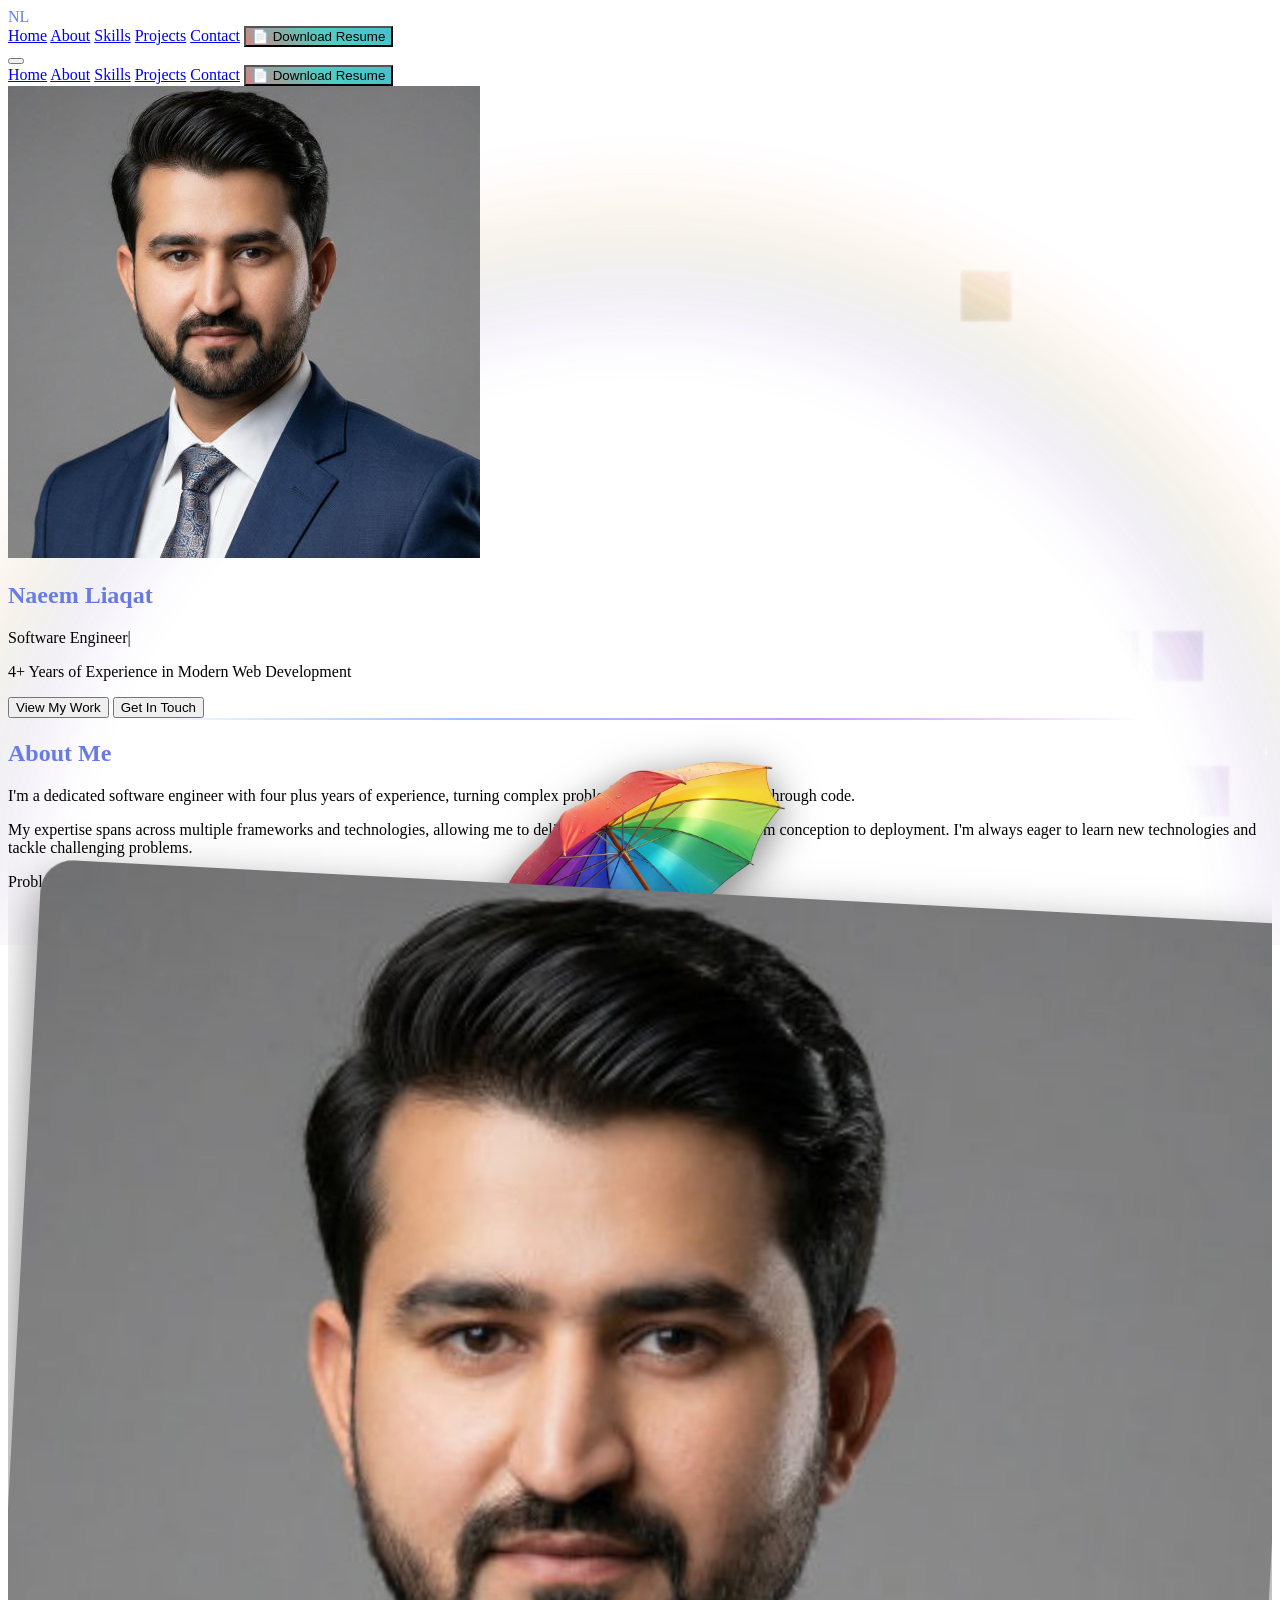
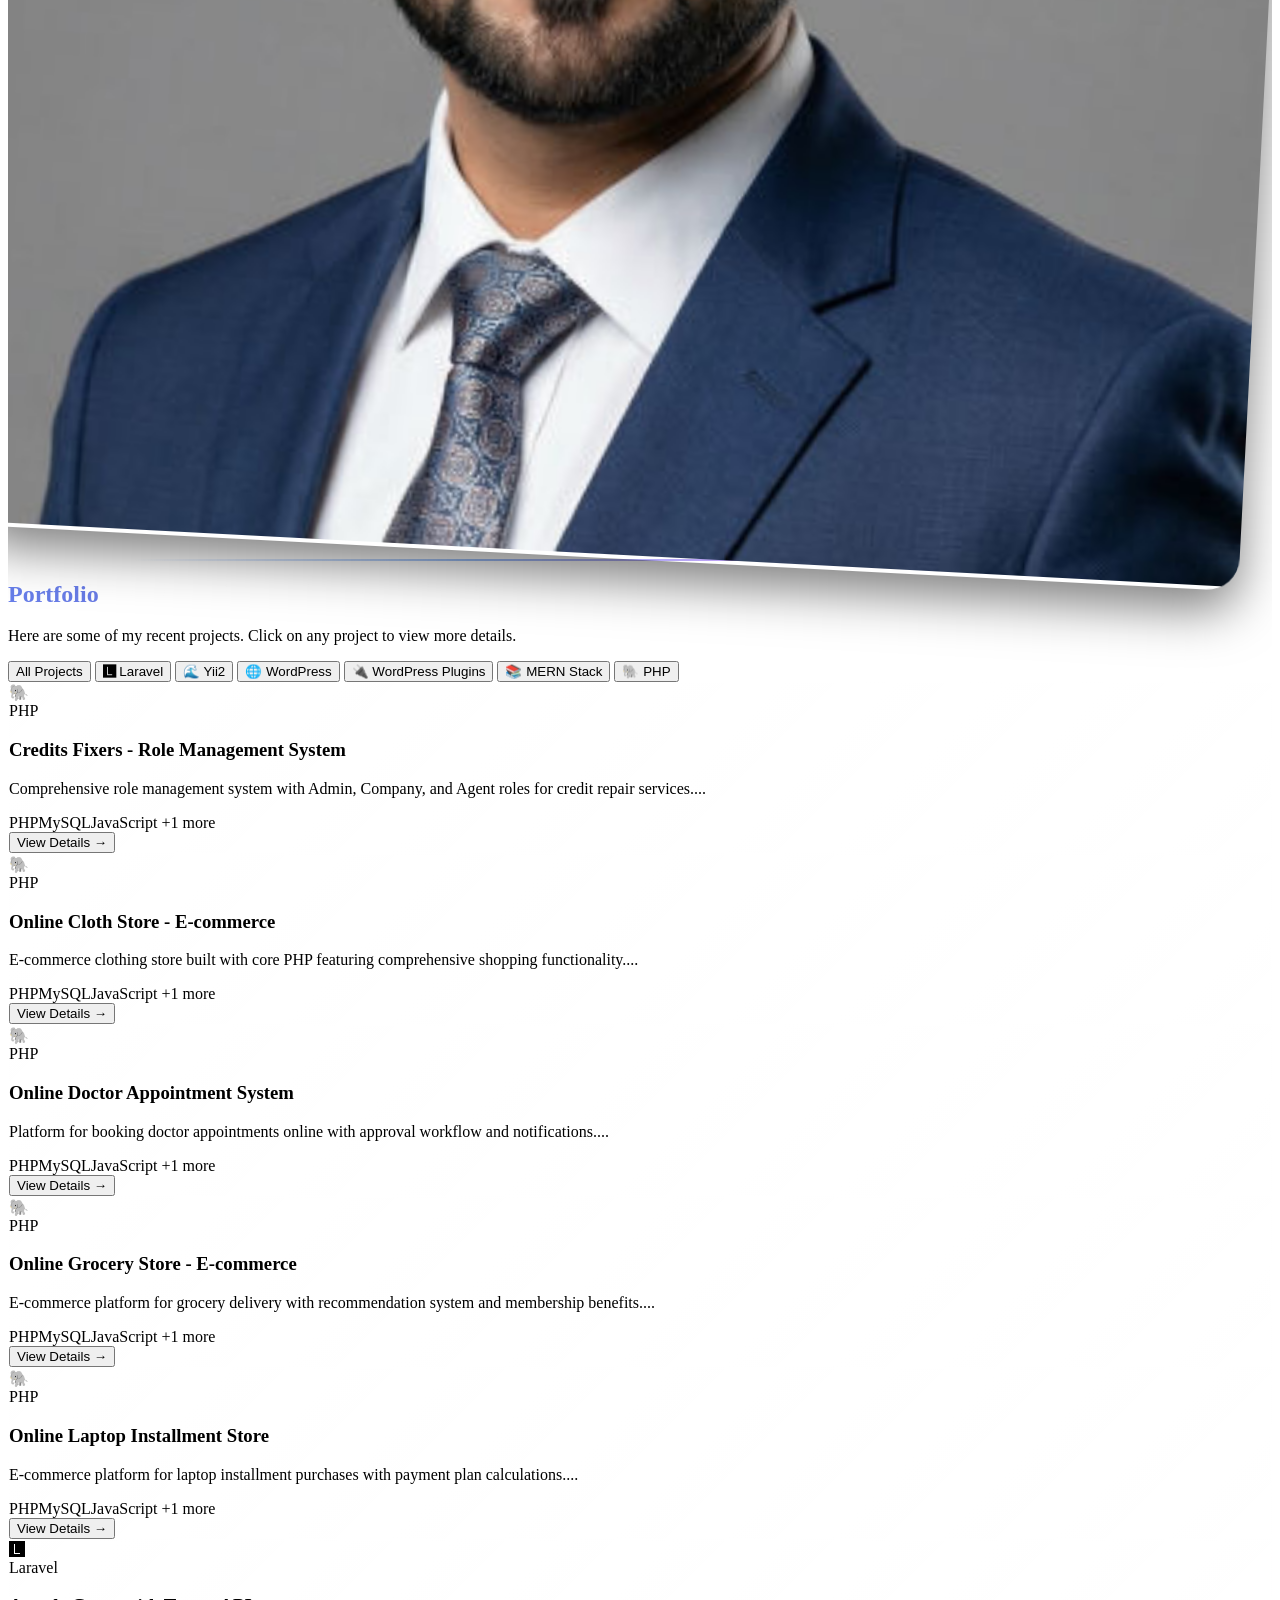
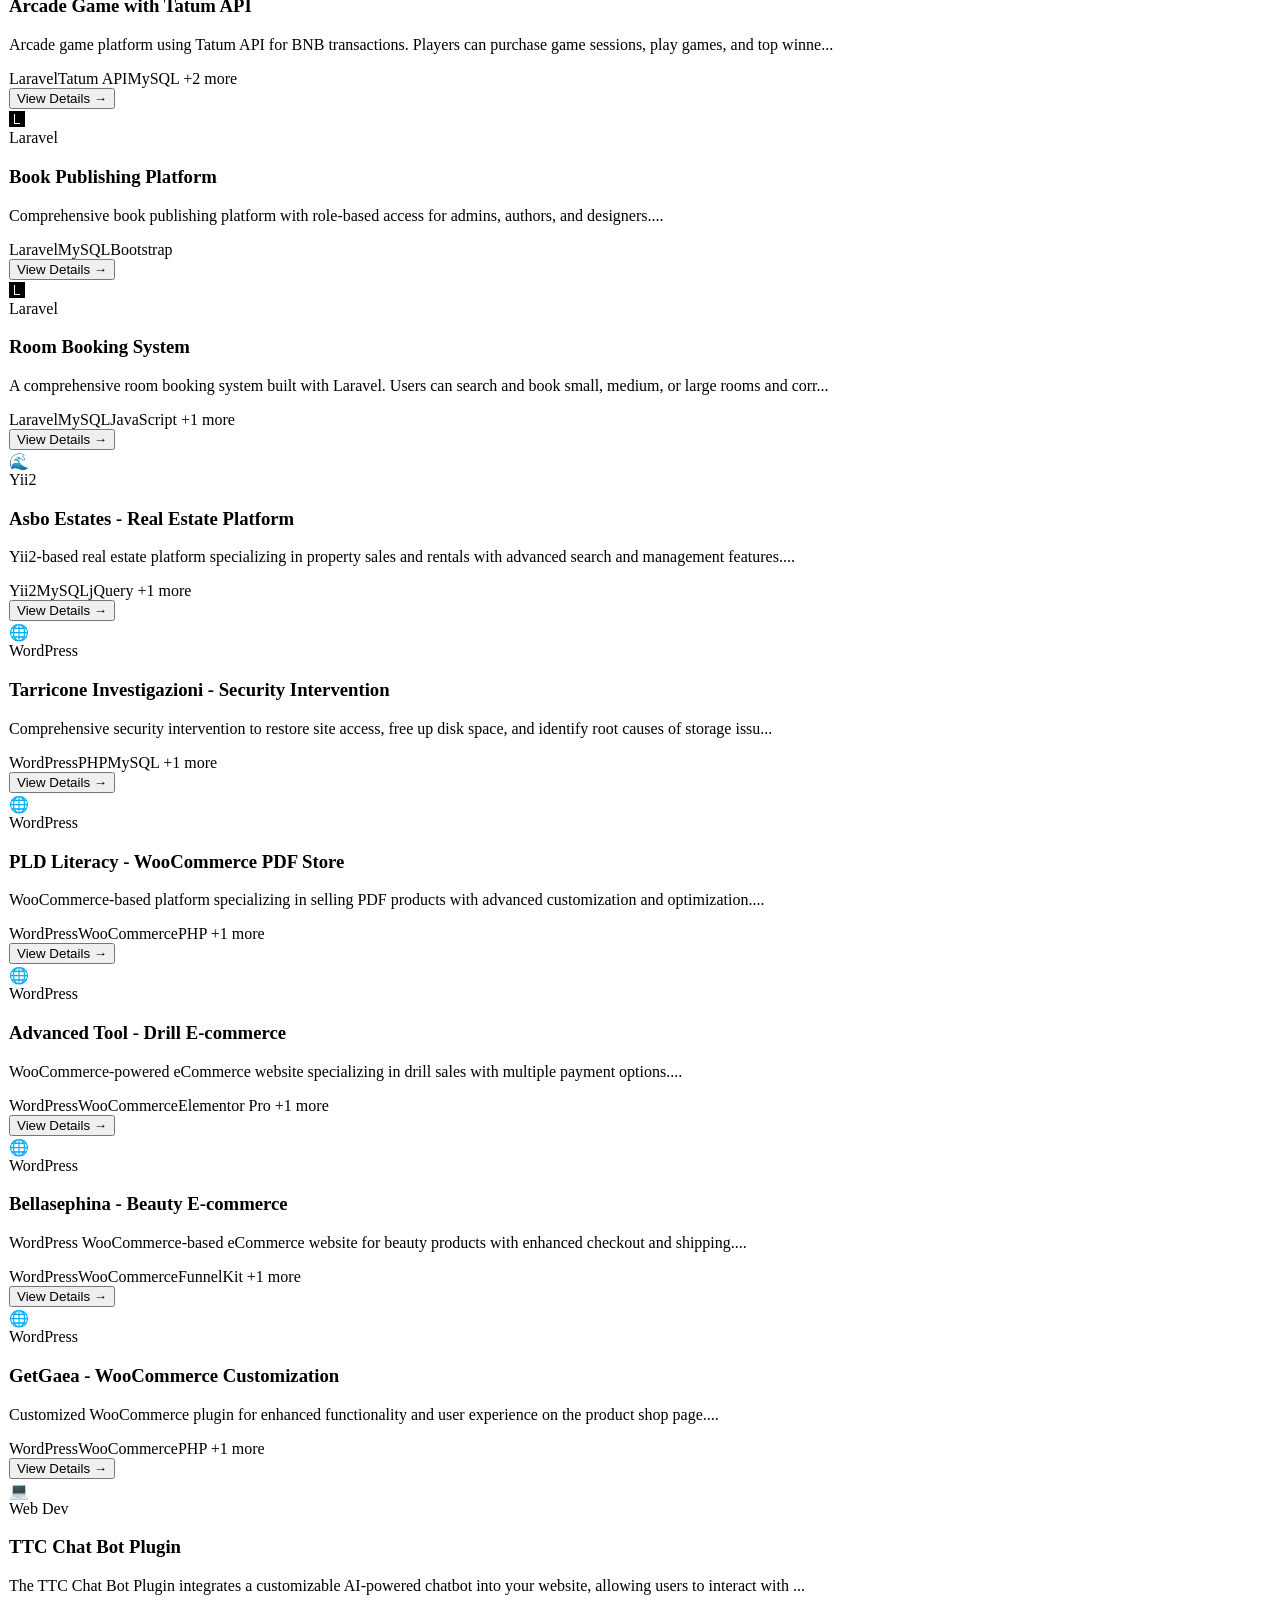
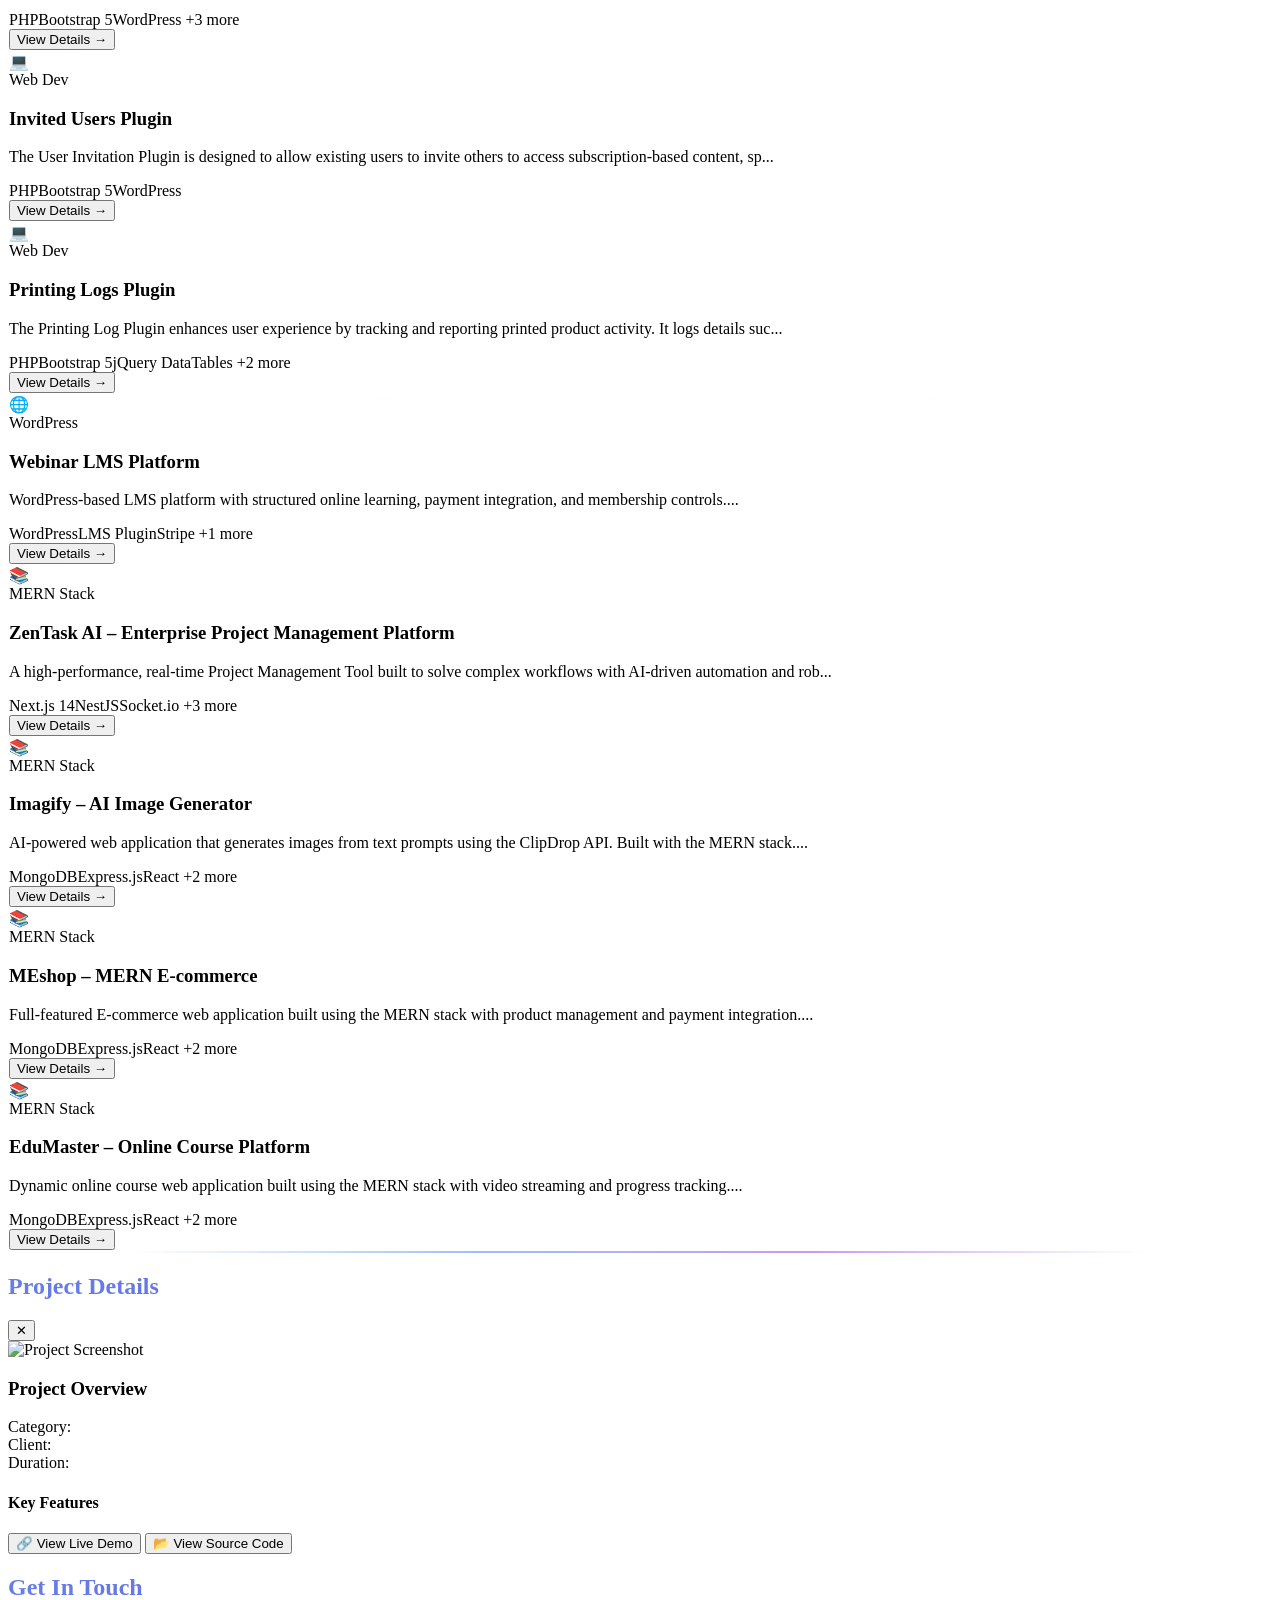
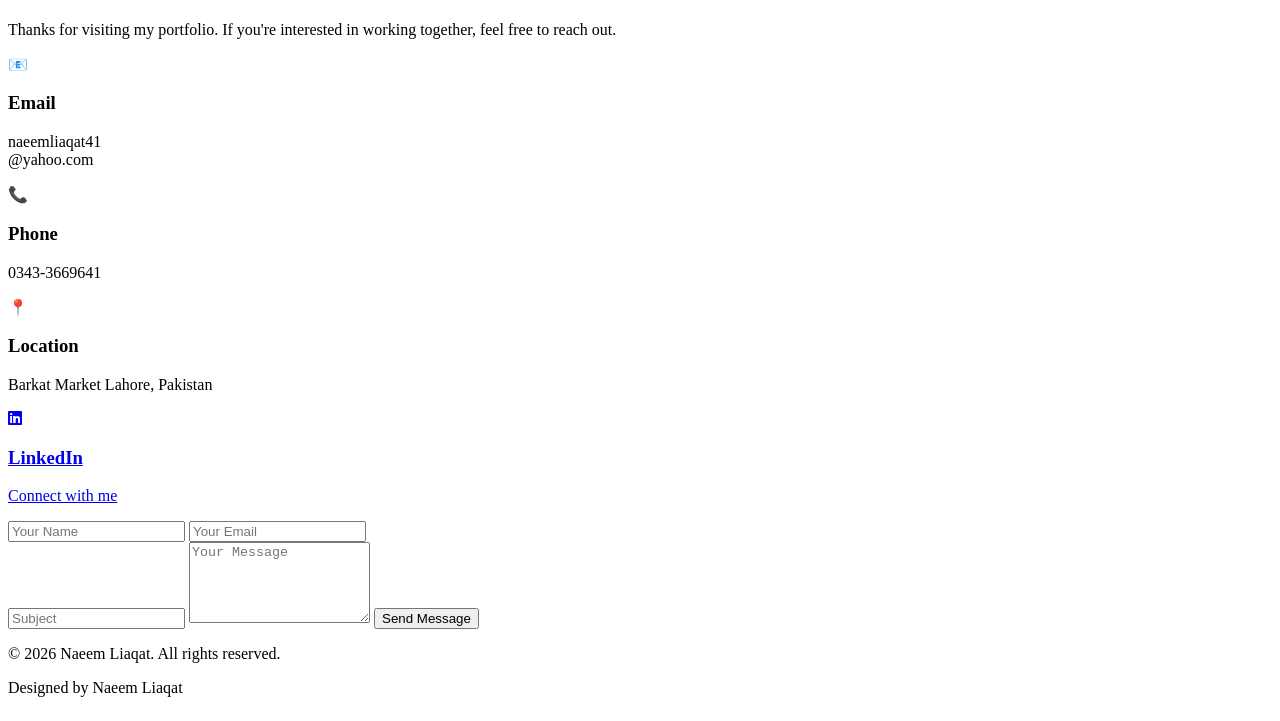
==== commit e1541401: "Rainbow and sun added" ====
--- a/index.html
+++ b/index.html
@@ -57,6 +57,9 @@
 
     <!-- Hero Section -->
     <section id="home" class="min-h-screen flex items-center justify-center relative overflow-hidden">
+        <!-- Rainbow Effect -->
+        <div class="rainbow"></div>
+
         <!-- 3D Animated Blocks -->
         <!-- 3D Animated Blocks -->
         <div class="cube-container" style="top: 20%; left: 15%;">
@@ -100,15 +103,24 @@
             </div>
         </div>
 
-        <!-- Rain drops for home section -->
-        <div id="home-rain-container" class="absolute inset-0 pointer-events-none"></div>
-
-        <!-- Clouds for home section -->
-        <div class="cloud animate-cloud" style="width: 300px; height: 100px; top: 10%; left: 0%; animation-delay: 0s;">
-        </div>
-        <div class="cloud animate-cloud" style="width: 250px; height: 80px; top: 25%; left: 0%; animation-delay: 5s;">
-        </div>
-        <div class="cloud animate-cloud" style="width: 200px; height: 70px; top: 40%; left: 0%; animation-delay: 10s;">
+        <!-- Weather Layers -->
+        <div class="weather-layer storm-layer">
+            <div id="home-rain-container" class="absolute inset-0 pointer-events-none"></div>
+            <div class="cloud animate-cloud"
+                style="width: 300px; height: 100px; top: 10%; left: 0%; animation-delay: 0s;"></div>
+            <div class="cloud animate-cloud"
+                style="width: 250px; height: 80px; top: 25%; left: 0%; animation-delay: 5s;"></div>
+            <div class="cloud animate-cloud"
+                style="width: 200px; height: 70px; top: 40%; left: 0%; animation-delay: 10s;"></div>
+            <div id="lightning-container" class="absolute inset-0 pointer-events-none"></div>
+        </div>
+
+        <div class="weather-layer rainbow-layer">
+            <div class="rainbow"></div>
+        </div>
+
+        <div class="weather-layer sun-layer">
+            <div class="sun"></div>
         </div>
 
         <div class="relative z-10 text-center px-6 animate-fadeInUp">
@@ -143,7 +155,7 @@
     <div class="section-divider"></div>
 
     <!-- About Section -->
-    <section id="about" class="py-20 px-6 relative">
+    <section id="about" class="py-20 px-6 relative overflow-hidden">
         <!-- Background Elements -->
         <!-- Background Elements -->
         <div class="cube-container" style="top: 20%; left: 5%;">
@@ -217,7 +229,7 @@
     </section>
 
     <!-- Projects Section -->
-    <section id="projects" class="py-20 px-6 bg-black/20 relative">
+    <section id="projects" class="py-20 px-6 bg-black/20 relative overflow-hidden">
         <!-- Background Elements -->
         <!-- Background Elements -->
         <div class="cube-container" style="top: 15%; left: 7%;">
@@ -367,7 +379,7 @@
     </div>
 
     <!-- Contact Section -->
-    <section id="contact" class="py-20 px-6 relative">
+    <section id="contact" class="py-20 px-6 relative overflow-hidden">
         <!-- Background Elements -->
         <!-- Background Elements -->
         <div class="cube-container" style="top: 20%; left: 10%;">
--- a/assets/css/style.css
+++ b/assets/css/style.css
@@ -1,3 +1,10 @@
+        html,
+        body {
+            max-width: 100%;
+            overflow-x: hidden;
+            scroll-behavior: smooth;
+        }
+
         @keyframes fadeInUp {
             from {
                 opacity: 0;
@@ -206,6 +213,7 @@
             filter: blur(30px);
             z-index: -1;
             opacity: 0.6;
+            pointer-events: none;
         }
 
         .lightning {
@@ -366,4 +374,137 @@
         .lightning {
             background: linear-gradient(to bottom, transparent, rgba(147, 197, 253, 0.9), transparent);
             filter: drop-shadow(0 0 10px rgba(147, 197, 253, 0.8));
+        }
+
+        /* Realistic Rainbow Effect */
+        .rainbow {
+            position: absolute;
+            bottom: -5%;
+            left: 50%;
+            transform: translateX(-50%);
+            width: 200vw;
+            height: 100vh;
+            background: radial-gradient(circle at 50% 100%,
+                    transparent 40%,
+                    rgba(148, 0, 211, 0.15) 41%,
+                    rgba(75, 0, 130, 0.15) 42%,
+                    rgba(0, 0, 255, 0.15) 43%,
+                    rgba(0, 255, 0, 0.15) 44%,
+                    rgba(255, 255, 0, 0.15) 45%,
+                    rgba(255, 127, 0, 0.15) 46%,
+                    rgba(255, 0, 0, 0.15) 47%,
+                    transparent 48%);
+            filter: blur(40px);
+            z-index: -2;
+            pointer-events: none;
+            opacity: 0.8;
+            mask-image: radial-gradient(circle at 50% 100%, black 50%, transparent 60%);
+            -webkit-mask-image: radial-gradient(circle at 50% 100%, black 50%, transparent 60%);
+            animation: rainbowShimmer 10s ease-in-out infinite;
+        }
+
+        @keyframes rainbowShimmer {
+
+            0%,
+            100% {
+                opacity: 0.6;
+                filter: blur(40px) brightness(1);
+            }
+
+            50% {
+                opacity: 0.9;
+                filter: blur(35px) brightness(1.2);
+            }
+        }
+
+        /* Weather Rotation System */
+        .weather-layer {
+            position: absolute;
+            inset: 0;
+            pointer-events: none;
+            opacity: 0;
+            transition: opacity 1s ease-in-out;
+            z-index: -1;
+        }
+
+        .storm-layer {
+            animation: stormCycle 30s infinite;
+        }
+
+        .rainbow-layer {
+            animation: rainbowCycle 30s infinite;
+        }
+
+        .sun-layer {
+            animation: sunCycle 30s infinite;
+        }
+
+        @keyframes stormCycle {
+
+            0%,
+            33.33% {
+                opacity: 1;
+            }
+
+            33.34%,
+            100% {
+                opacity: 0;
+            }
+        }
+
+        @keyframes rainbowCycle {
+
+            0%,
+            33.33% {
+                opacity: 0;
+            }
+
+            33.34%,
+            66.66% {
+                opacity: 0.5;
+            }
+
+            66.67%,
+            100% {
+                opacity: 0;
+            }
+        }
+
+        @keyframes sunCycle {
+
+            0%,
+            66.66% {
+                opacity: 0;
+            }
+
+            66.67%,
+            100% {
+                opacity: 1;
+            }
+        }
+
+        /* Sun Style */
+        .sun {
+            position: absolute;
+            top: 15%;
+            right: 15%;
+            width: 80px;
+            height: 80px;
+            background: radial-gradient(circle, #fff700 0%, #ff9100 70%);
+            border-radius: 50%;
+            box-shadow: 0 0 60px #ff9100, 0 0 100px rgba(255, 145, 0, 0.4);
+            filter: blur(2px);
+            animation: sunGlow 4s ease-in-out infinite alternate;
+        }
+
+        @keyframes sunGlow {
+            from {
+                transform: scale(1);
+                box-shadow: 0 0 60px #ff9100;
+            }
+
+            to {
+                transform: scale(1.1);
+                box-shadow: 0 0 80px #ff9100, 0 0 120px rgba(255, 145, 0, 0.5);
+            }
         }
